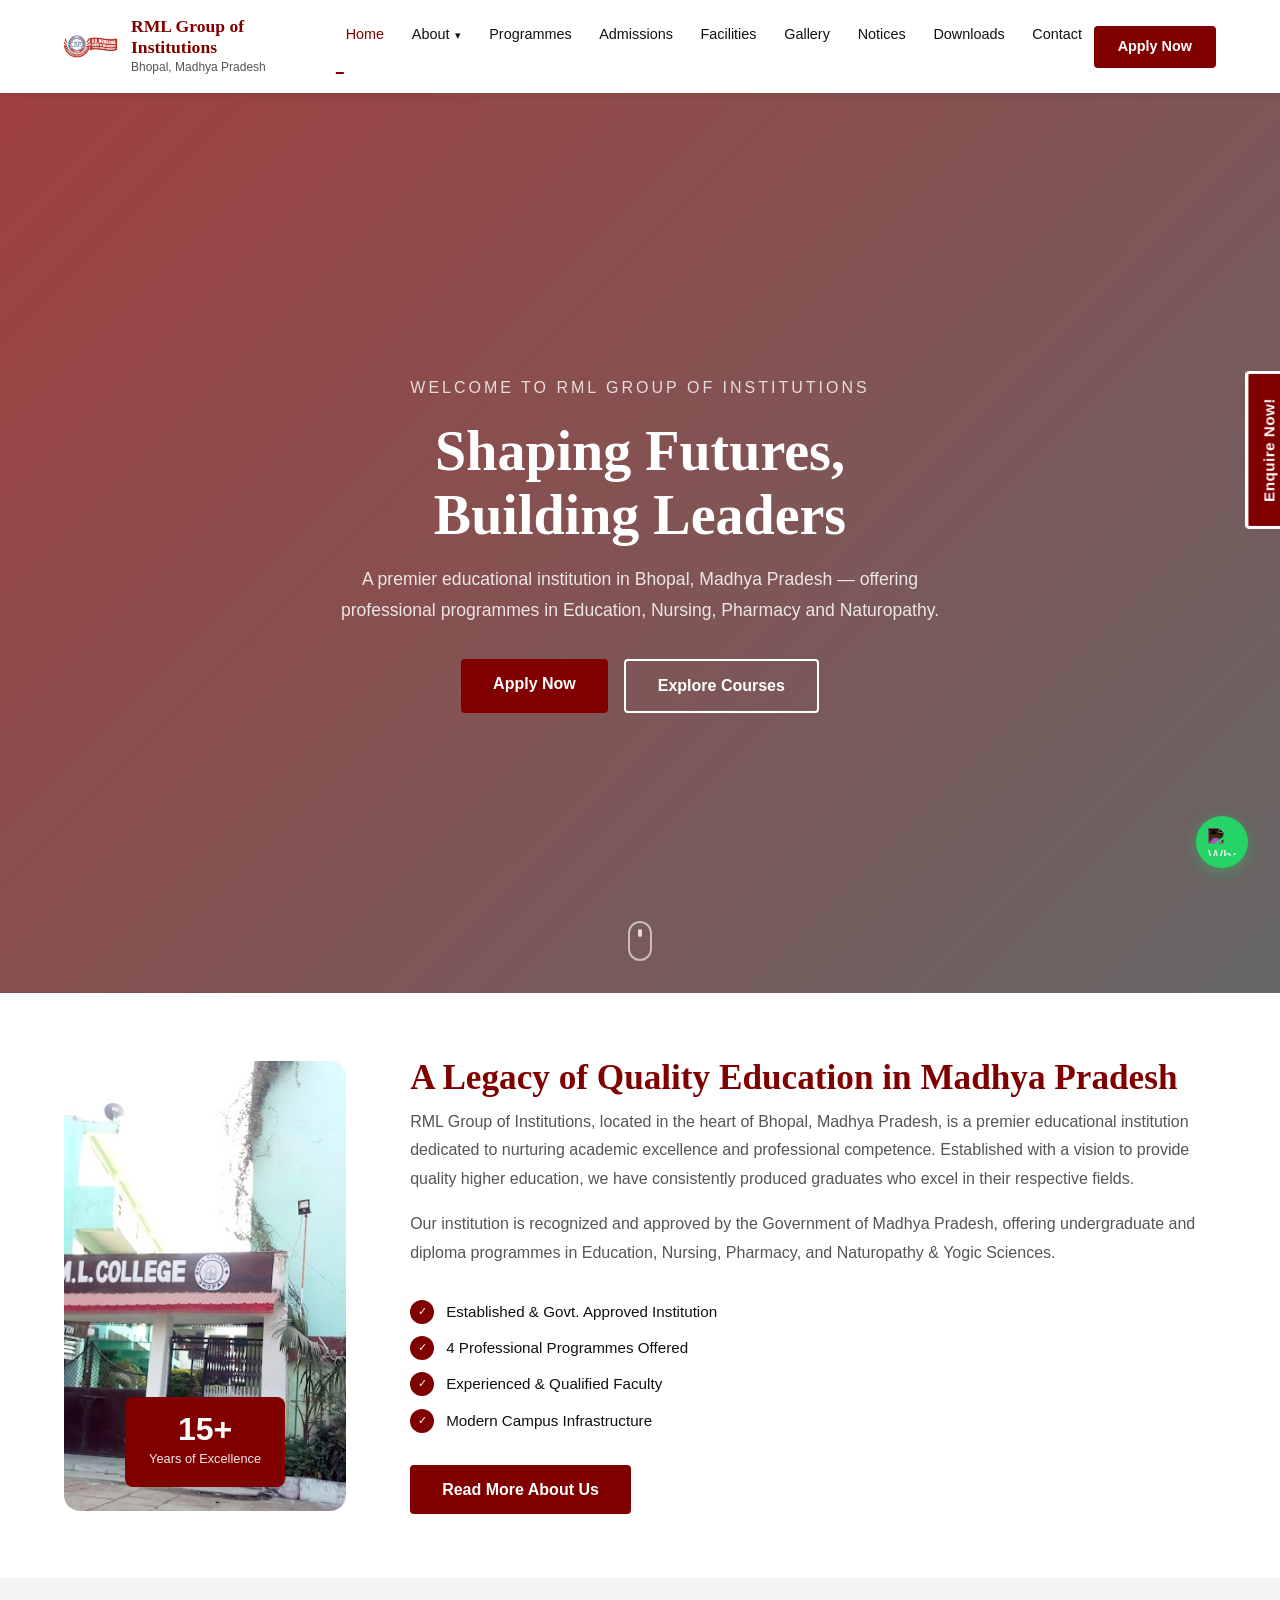
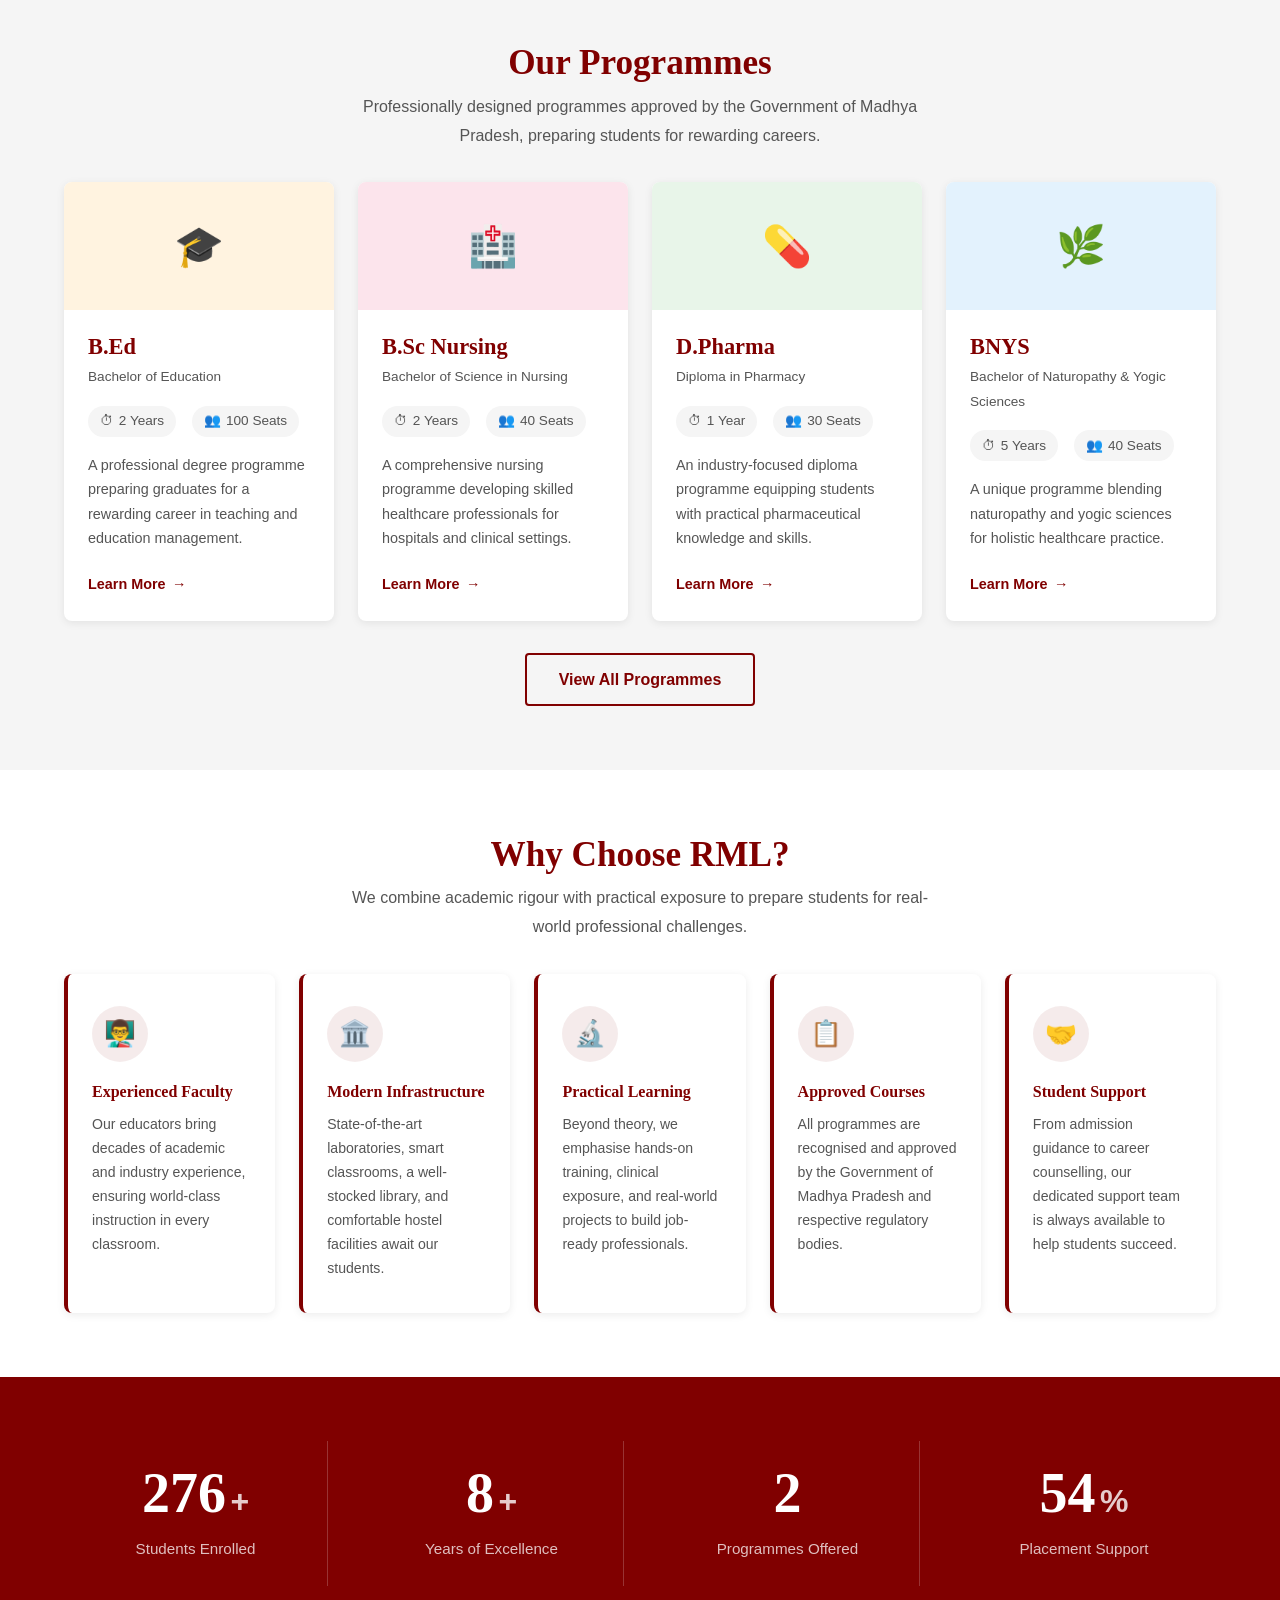
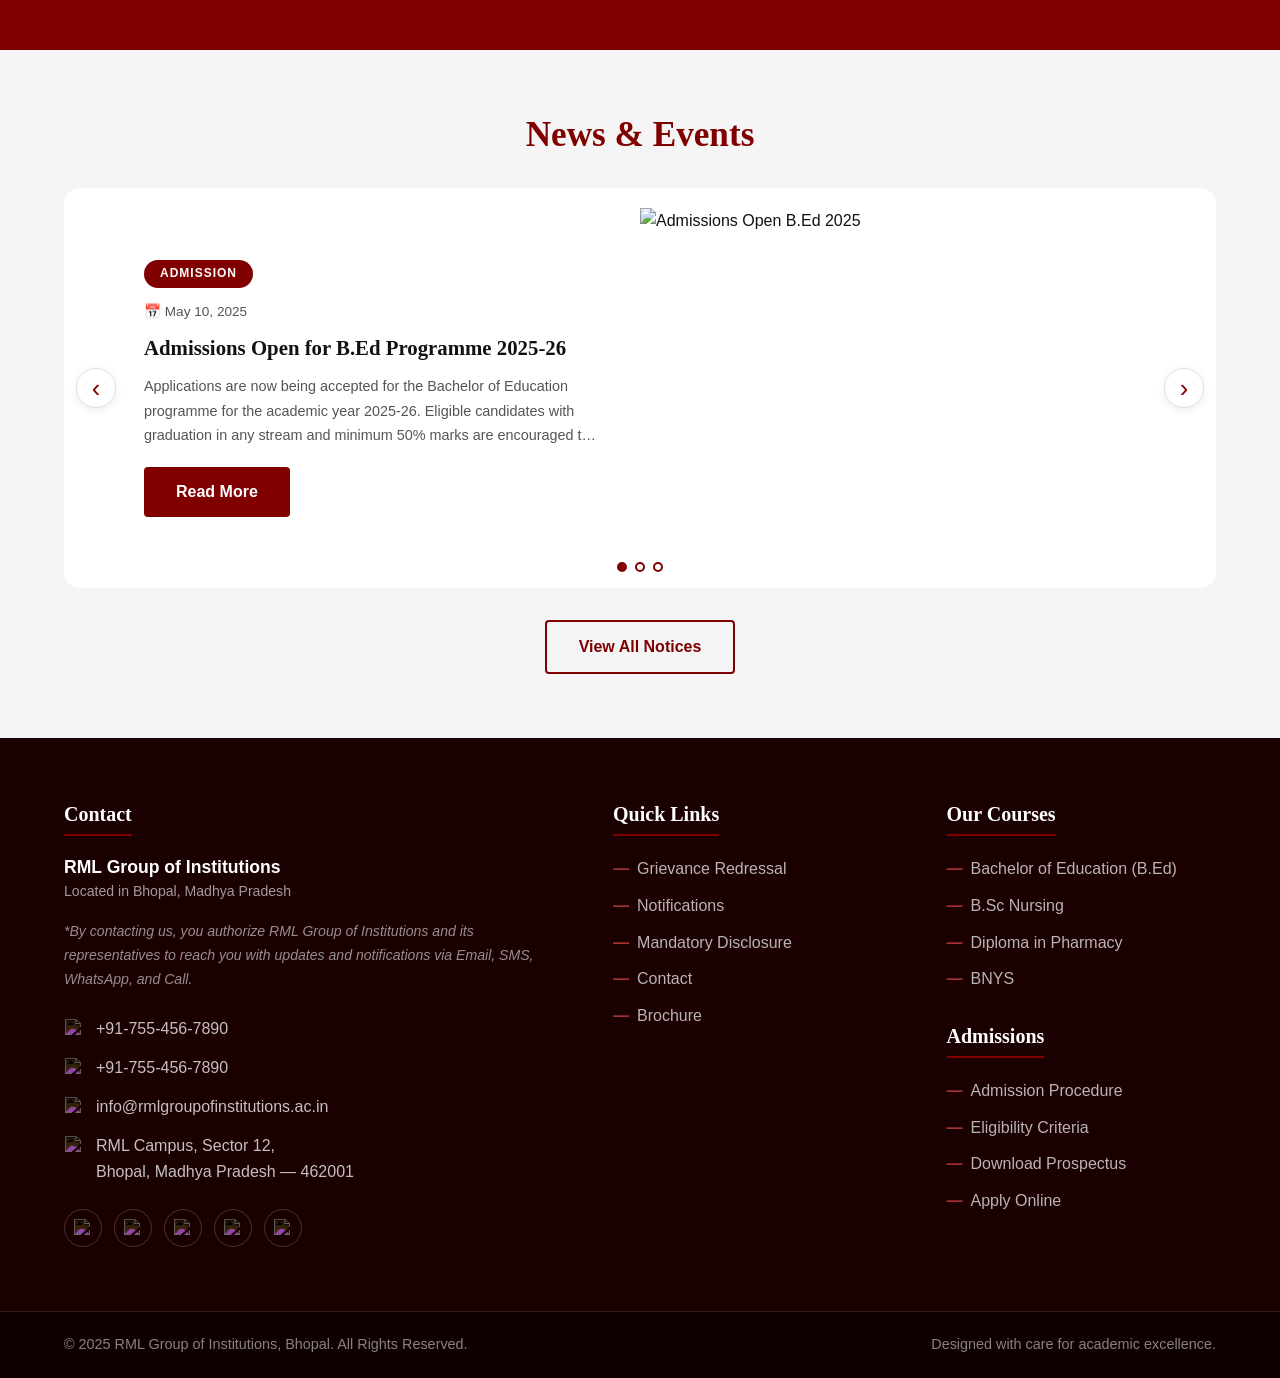
==== index.html @ eab5b56c "feat: Add Programmes page with detailed course information and responsive design - Implemented a new" ====
<!DOCTYPE html>
<html lang="en">
<head>
  <meta charset="UTF-8" />
  <meta name="viewport" content="width=device-width, initial-scale=1.0" />

  <!-- SEO Meta Tags -->
  <meta name="description" content="RML Group of Institutions – Premier college in Bhopal offering B.Ed, B.Sc Nursing, Diploma in Pharmacy and BNYS programmes." />
  <meta name="keywords" content="best college in Bhopal, B.Ed college Bhopal, Nursing college Madhya Pradesh, BNYS college admission, D Pharma college MP" />

  <!-- Open Graph (for social sharing) -->
  <meta property="og:title" content="RML Group of Institutions | Bhopal" />
  <meta property="og:description" content="Premier educational institution in Bhopal, MP." />
  <meta property="og:type" content="website" />

  <title>RML Group of Institutions | Best College in Bhopal</title>

  <!-- CSS -->
  <link rel="stylesheet" href="css/style.css" />
  <link rel="stylesheet" href="css/responsive.css" />
</head>
<body>

  <!-- HEADER / NAVBAR -->
  <header class="header" id="header">
    <nav class="navbar container">

      <!-- Logo + Name -->
      <div class="nav-brand">
        <img src="images/logo.png" alt="RML Group of Institutions Logo" class="nav-logo" />
        <div class="nav-brand-text">
          <span class="brand-name">RML Group of Institutions</span>
          <span class="brand-location">Bhopal, Madhya Pradesh</span>
        </div>
      </div>

      <!-- Navigation Links -->
      <ul class="nav-links" id="navLinks">
        <li><a href="index.html" class="nav-link active">Home</a></li>
        <li class="nav-item-dropdown">
            <a href="about.html" class="nav-link dropdown-toggle">
                About <span class="dropdown-arrow">▾</span>
            </a>
            <ul class="dropdown-menu">
                <li><a href="about.html#about-rml">About RML Group</a></li>
                <li><a href="about.html#vision-mission">Vision & Mission</a></li>
                <li><a href="about.html#mandatory-disclosure">Mandatory Disclosure</a></li>
                <li><a href="about.html#public-disclosure">Public Self Disclosure</a></li>
            </ul>
        </li>
        <li><a href="programmes.html" class="nav-link">Programmes</a></li>
        <li><a href="admissions.html" class="nav-link">Admissions</a></li>
        <li><a href="facilities.html" class="nav-link">Facilities</a></li>
        <li><a href="gallery.html" class="nav-link">Gallery</a></li>
        <li><a href="notices.html" class="nav-link">Notices</a></li>
        <li><a href="downloads.html" class="nav-link">Downloads</a></li>
        <li><a href="contact.html" class="nav-link">Contact</a></li>
      </ul>

      <!-- CTA + Hamburger -->
      <div class="nav-actions">
        <a href="application.html" class="btn btn-primary nav-cta">Apply Now</a>
        <button class="hamburger" id="hamburger" aria-label="Toggle Menu">
          <span></span>
          <span></span>
          <span></span>
        </button>
      </div>

    </nav>
  </header>

  <main id="main-content">
    <!-- ============================================
        HERO SECTION
        ============================================ -->
    <section class="hero" id="home">
    <div class="hero-overlay"></div>
    <div class="hero-content container">
        <p class="hero-tagline reveal">Welcome to RML Group of Institutions</p>
        <h1 class="hero-title reveal reveal-delay-1">
            Shaping Futures,<br />Building Leaders
        </h1>
        <p class="hero-subtitle reveal reveal-delay-2">
            A premier educational institution in Bhopal, Madhya Pradesh — 
            offering professional programmes in Education, Nursing, 
            Pharmacy and Naturopathy.
        </p>

        <div class="hero-actions reveal reveal-delay-3">
            <a href="application.html" class="btn btn-primary">Apply Now</a>
            <a href="programmes.html" class="btn btn-outline-white">Explore Courses</a>
        </div>
    </div>

    <!-- Scroll down indicator -->
    <div class="hero-scroll-indicator">
        <span></span>
    </div>
    </section>

    <!-- ============================================
     ABOUT PREVIEW SECTION
     ============================================ -->
    <section class="section about-preview" id="about">
    <div class="container">
        <div class="about-grid">

        <!-- Left: Image -->
        <div class="about-image reveal">
            <div class="about-img-wrapper">
            <img 
                src="images/about-college.png" 
                alt="RML Group of Institutions Campus" 
            />
            <!-- Floating badge -->
            <div class="about-badge">
                <span class="badge-number">15+</span>
                <span class="badge-text">Years of Excellence</span>
            </div>
            </div>
        </div>

        <!-- Right: Text -->
        <div class="about-text reveal reveal-delay-2">
            <h2 class="section-title">
            A Legacy of Quality Education in Madhya Pradesh
            </h2>
            <p>
            RML Group of Institutions, located in the heart of Bhopal, 
            Madhya Pradesh, is a premier educational institution dedicated 
            to nurturing academic excellence and professional competence. 
            Established with a vision to provide quality higher education, 
            we have consistently produced graduates who excel in their 
            respective fields.
            </p>
            <p style="margin-top: 1rem;">
            Our institution is recognized and approved by the Government 
            of Madhya Pradesh, offering undergraduate and diploma programmes 
            in Education, Nursing, Pharmacy, and Naturopathy & Yogic Sciences.
            </p>

            <!-- Key highlights -->
            <ul class="about-highlights">
            <li>
                <span class="highlight-icon">✓</span>
                <span>Established & Govt. Approved Institution</span>
            </li>
            <li>
                <span class="highlight-icon">✓</span>
                <span>4 Professional Programmes Offered</span>
            </li>
            <li>
                <span class="highlight-icon">✓</span>
                <span>Experienced & Qualified Faculty</span>
            </li>
            <li>
                <span class="highlight-icon">✓</span>
                <span>Modern Campus Infrastructure</span>
            </li>
            </ul>

            <a href="about.html" class="btn btn-primary" style="margin-top: 2rem;">
            Read More About Us
            </a>
        </div>

        </div>
    </div>
    </section>

    <!-- ============================================
     COURSES SECTION
     ============================================ -->
    <section class="section courses-section" id="courses">
    <div class="container">

        <!-- Section Header -->
        <div class="section-header text-center reveal">
        <h2 class="section-title">Our Programmes</h2>
        <p class="section-desc">
            Professionally designed programmes approved by the Government 
            of Madhya Pradesh, preparing students for rewarding careers.
        </p>
        </div>

        <!-- Cards Grid -->
        <div class="courses-grid">

        <!-- Card 1: B.Ed -->
        <div class="course-card reveal reveal-delay-1">
            <div class="course-card-top bed">
            <span class="course-icon">🎓</span>
            </div>
            <div class="course-card-body">
            <h3 class="course-name">B.Ed</h3>
            <p class="course-fullname">Bachelor of Education</p>
            <div class="course-meta">
                <span class="meta-item">
                <span class="meta-icon">⏱</span> 2 Years
                </span>
                <span class="meta-item">
                <span class="meta-icon">👥</span> 100 Seats
                </span>
            </div>
            <p class="course-desc">
                A professional degree programme preparing graduates 
                for a rewarding career in teaching and education management.
            </p>
            <a href="courses/bed.html" class="course-link">
                Learn More <span>→</span>
            </a>
            </div>
        </div>

        <!-- Card 2: B.Sc Nursing -->
        <div class="course-card reveal reveal-delay-2">
            <div class="course-card-top nursing">
            <span class="course-icon">🏥</span>
            </div>
            <div class="course-card-body">
            <h3 class="course-name">B.Sc Nursing</h3>
            <p class="course-fullname">Bachelor of Science in Nursing</p>
            <div class="course-meta">
                <span class="meta-item">
                <span class="meta-icon">⏱</span> 2 Years
                </span>
                <span class="meta-item">
                <span class="meta-icon">👥</span> 40 Seats
                </span>
            </div>
            <p class="course-desc">
                A comprehensive nursing programme developing skilled 
                healthcare professionals for hospitals and clinical settings.
            </p>
            <a href="courses/bsc-nursing.html" class="course-link">
                Learn More <span>→</span>
            </a>
            </div>
        </div>

        <!-- Card 3: D.Pharma -->
        <div class="course-card reveal reveal-delay-3">
            <div class="course-card-top pharma">
            <span class="course-icon">💊</span>
            </div>
            <div class="course-card-body">
            <h3 class="course-name">D.Pharma</h3>
            <p class="course-fullname">Diploma in Pharmacy</p>
            <div class="course-meta">
                <span class="meta-item">
                <span class="meta-icon">⏱</span> 1 Year
                </span>
                <span class="meta-item">
                <span class="meta-icon">👥</span> 30 Seats
                </span>
            </div>
            <p class="course-desc">
                An industry-focused diploma programme equipping students 
                with practical pharmaceutical knowledge and skills.
            </p>
            <a href="courses/dpharma.html" class="course-link">
                Learn More <span>→</span>
            </a>
            </div>
        </div>

        <!-- Card 4: BNYS -->
        <div class="course-card reveal reveal-delay-4">
            <div class="course-card-top bnys">
            <span class="course-icon">🌿</span>
            </div>
            <div class="course-card-body">
            <h3 class="course-name">BNYS</h3>
            <p class="course-fullname">Bachelor of Naturopathy & Yogic Sciences</p>
            <div class="course-meta">
                <span class="meta-item">
                <span class="meta-icon">⏱</span> 5 Years
                </span>
                <span class="meta-item">
                <span class="meta-icon">👥</span> 40 Seats
                </span>
            </div>
            <p class="course-desc">
                A unique programme blending naturopathy and yogic sciences 
                for holistic healthcare practice.
            </p>
            <a href="courses/bnys.html" class="course-link">
                Learn More <span>→</span>
            </a>
            </div>
        </div>

        </div>

        <!-- Bottom CTA -->
        <div class="text-center reveal" style="margin-top: var(--space-md);">
        <a href="programmes.html" class="btn btn-outline">
            View All Programmes
        </a>
        </div>

    </div>
    </section>

    <!-- ============================================
     WHY CHOOSE US SECTION
     ============================================ -->
    <section class="section why-section" id="why">
    <div class="container">

        <div class="section-header text-center reveal">
        <h2 class="section-title">Why Choose RML?</h2>
        <p class="section-desc">
            We combine academic rigour with practical exposure to prepare 
            students for real-world professional challenges.
        </p>
        </div>

        <div class="why-grid">

        <div class="why-card reveal reveal-delay-1">
            <div class="why-icon-wrap">
            <span class="why-icon">👨‍🏫</span>
            </div>
            <h4 class="why-title">Experienced Faculty</h4>
            <p class="why-desc">
            Our educators bring decades of academic and industry experience, 
            ensuring world-class instruction in every classroom.
            </p>
        </div>

        <div class="why-card reveal reveal-delay-2">
            <div class="why-icon-wrap">
            <span class="why-icon">🏛️</span>
            </div>
            <h4 class="why-title">Modern Infrastructure</h4>
            <p class="why-desc">
            State-of-the-art laboratories, smart classrooms, a well-stocked 
            library, and comfortable hostel facilities await our students.
            </p>
        </div>

        <div class="why-card reveal reveal-delay-3">
            <div class="why-icon-wrap">
            <span class="why-icon">🔬</span>
            </div>
            <h4 class="why-title">Practical Learning</h4>
            <p class="why-desc">
            Beyond theory, we emphasise hands-on training, clinical exposure, 
            and real-world projects to build job-ready professionals.
            </p>
        </div>

        <div class="why-card reveal reveal-delay-4">
            <div class="why-icon-wrap">
            <span class="why-icon">📋</span>
            </div>
            <h4 class="why-title">Approved Courses</h4>
            <p class="why-desc">
            All programmes are recognised and approved by the Government 
            of Madhya Pradesh and respective regulatory bodies.
            </p>
        </div>

        <div class="why-card reveal reveal-delay-4">
            <div class="why-icon-wrap">
            <span class="why-icon">🤝</span>
            </div>
            <h4 class="why-title">Student Support</h4>
            <p class="why-desc">
            From admission guidance to career counselling, our dedicated 
            support team is always available to help students succeed.
            </p>
        </div>

        </div>
    </div>
    </section>

    <!-- ============================================
     STATS SECTION
     ============================================ -->
    <section class="stats-section" id="stats">
    <div class="container">
        <div class="stats-grid">

        <div class="stat-item reveal reveal-delay-1">
            <span class="stat-number" data-target="500">0</span>
            <span class="stat-suffix">+</span>
            <p class="stat-label">Students Enrolled</p>
        </div>

        <div class="stat-item reveal reveal-delay-2">
            <span class="stat-number" data-target="15">0</span>
            <span class="stat-suffix">+</span>
            <p class="stat-label">Years of Excellence</p>
        </div>

        <div class="stat-item reveal reveal-delay-3">
            <span class="stat-number" data-target="4">0</span>
            <span class="stat-suffix"></span>
            <p class="stat-label">Programmes Offered</p>
        </div>

        <div class="stat-item reveal reveal-delay-4">
            <span class="stat-number" data-target="100">0</span>
            <span class="stat-suffix">%</span>
            <p class="stat-label">Placement Support</p>
        </div>

        </div>
    </div>
    </section>

    <!-- ============================================
     NEWS & NOTICES SECTION
     ============================================ -->
    <section class="section news-section" id="news">
    <div class="container">

        <div class="section-header text-center reveal">
        <h2 class="section-title">News & Events</h2>
        </div>

        <!-- Carousel Wrapper -->
        <div class="news-carousel reveal">

        <!-- Slides -->
        <div class="news-slides">

            <!-- Slide 1 -->
            <div class="news-slide active">
            <div class="news-slide-text">
                <span class="news-tag admission">Admission</span>
                <p class="news-date">📅 May 10, 2025</p>
                <h3 class="news-slide-title">
                Admissions Open for B.Ed Programme 2025-26
                </h3>
                <p class="news-slide-excerpt">
                Applications are now being accepted for the Bachelor of 
                Education programme for the academic year 2025-26. 
                Eligible candidates with graduation in any stream and 
                minimum 50% marks are encouraged to apply at the earliest 
                as seats are limited.
                </p>
                <a href="notices.html" class="btn btn-primary">Read More</a>
            </div>
            <div class="news-slide-image">
                <img src="images/news-1.jpg" alt="Admissions Open B.Ed 2025" />
            </div>
            </div>

            <!-- Slide 2 -->
            <div class="news-slide">
            <div class="news-slide-text">
                <span class="news-tag event">Event</span>
                <p class="news-date">📅 April 28, 2025</p>
                <h3 class="news-slide-title">
                Annual Cultural Fest Concludes with Unparalleled Enthusiasm
                </h3>
                <p class="news-slide-excerpt">
                RML Group of Institutions proudly concluded its Annual 
                Cultural Fest with unparalleled grandeur and enthusiasm. 
                Students from all programmes participated and showcased 
                their exceptional talents in music, dance, and drama.
                </p>
                <a href="notices.html" class="btn btn-primary">Read More</a>
            </div>
            <div class="news-slide-image">
                <img src="images/news-2.jpg" alt="Annual Cultural Fest 2025" />
            </div>
            </div>

            <!-- Slide 3 -->
            <div class="news-slide">
            <div class="news-slide-text">
                <span class="news-tag notice">Notice</span>
                <p class="news-date">📅 April 15, 2025</p>
                <h3 class="news-slide-title">
                Examination Schedule Released for All Programmes
                </h3>
                <p class="news-slide-excerpt">
                The academic examination timetable for the current semester 
                has been officially published by the examination committee. 
                Students are advised to check the downloads section for the 
                complete schedule and prepare accordingly.
                </p>
                <a href="notices.html" class="btn btn-primary">Read More</a>
            </div>
            <div class="news-slide-image">
                <img src="images/news-3.jpg" alt="Examination Schedule 2025" />
            </div>
            </div>

        </div><!-- end .news-slides -->

        <!-- Prev / Next Arrows -->
        <button class="carousel-btn carousel-prev" id="newsPrev" 
            aria-label="Previous slide">&#8249;</button>
        <button class="carousel-btn carousel-next" id="newsNext" 
            aria-label="Next slide">&#8250;</button>

        <!-- Dot Indicators -->
        <div class="carousel-dots" id="newsDots">
            <span class="dot active" data-index="0"></span>
            <span class="dot" data-index="1"></span>
            <span class="dot" data-index="2"></span>
        </div>

        </div><!-- end .news-carousel -->

        <div class="text-center reveal" style="margin-top: var(--space-md);">
        <a href="notices.html" class="btn btn-outline">View All Notices</a>
        </div>

    </div>
    </section>
    
  </main>

  <!-- ============================================
     FOOTER
     ============================================ -->
    <footer class="footer">
    <div class="footer-main">
        <div class="container">
        <div class="footer-grid">

            <!-- Column 1: Contact -->
            <div class="footer-col">
            <h4 class="footer-heading">Contact</h4>

            <p class="footer-college-name">RML Group of Institutions</p>
            <p class="footer-college-sub" style="margin-bottom: 1rem;">
                Located in Bhopal, Madhya Pradesh
            </p>

            <p class="footer-disclaimer">
                *By contacting us, you authorize RML Group of Institutions 
                and its representatives to reach you with updates and 
                notifications via Email, SMS, WhatsApp, and Call.
            </p>

            <!-- Contact Items -->
            <ul class="footer-contact-list">
                <li>
                <span class="footer-contact-icon">
                    <img src="images/icons/phone.svg" alt="Phone" />
                </span>
                <a href="tel:+917554567890">+91-755-456-7890</a>
                </li>
                <li>
                <span class="footer-contact-icon">
                    <img src="images/icons/whatsapp.svg" alt="WhatsApp" />
                </span>
                <a href="https://wa.me/917554567890" target="_blank">
                    +91-755-456-7890
                </a>
                </li>
                <li>
                <span class="footer-contact-icon">
                    <img src="images/icons/email.svg" alt="Email" />
                </span>
                <a href="mailto:info@rmlgroupofinstitutions.ac.in">
                    info@rmlgroupofinstitutions.ac.in
                </a>
                </li>
                <li>
                <span class="footer-contact-icon">
                    <img src="images/icons/location.svg" alt="Location" />
                </span>
                <a href="https://maps.app.goo.gl/ykcibPPCeB3vDHMS7">
                    RML Campus, Sector 12,<br />
                    Bhopal, Madhya Pradesh — 462001
                </a>
                </li>
            </ul>

            <!-- Social Icons -->
            <div class="footer-social">
                <a href="#" class="social-icon" aria-label="Facebook">
                <img src="images/icons/facebook.svg" alt="Facebook" />
                </a>
                <a href="#" class="social-icon" aria-label="Instagram">
                <img src="images/icons/instagram.svg" alt="Instagram" />
                </a>
                <a href="#" class="social-icon" aria-label="LinkedIn">
                <img src="images/icons/linkedin.svg" alt="LinkedIn" />
                </a>
                <a href="#" class="social-icon" aria-label="Twitter">
                <img src="images/icons/twitter.svg" alt="Twitter" />
                </a>
                <a href="#" class="social-icon" aria-label="YouTube">
                <img src="images/icons/youtube.svg" alt="YouTube" />
                </a>
            </div>
            </div>

            <!-- Column 2: Quick Links -->
            <div class="footer-col">
            <h4 class="footer-heading">Quick Links</h4>
            <ul class="footer-links">
                <li>
                <a href="#">
                    <span class="footer-link-dash">—</span>
                    Grievance Redressal
                </a>
                </li>
                <li>
                <a href="notices.html">
                    <span class="footer-link-dash">—</span>
                    Notifications
                </a>
                </li>
                <li>
                <a href="about.html#mandatory-disclosure">
                    <span class="footer-link-dash">—</span>
                    Mandatory Disclosure
                </a>
                </li>
                <li>
                <a href="contact.html">
                    <span class="footer-link-dash">—</span>
                    Contact
                </a>
                </li>
                <li>
                <a href="downloads.html">
                    <span class="footer-link-dash">—</span>
                    Brochure
                </a>
                </li>
            </ul>
            </div>

            <!-- Column 3: Our Courses + Admissions -->
            <div class="footer-col">

            <!-- Sub-section: Our Courses -->
            <h4 class="footer-heading">Our Courses</h4>
            <ul class="footer-links">
                <li>
                <a href="courses/bed.html">
                    <span class="footer-link-dash">—</span>
                    Bachelor of Education (B.Ed)
                </a>
                </li>
                <li>
                <a href="courses/bsc-nursing.html">
                    <span class="footer-link-dash">—</span>
                    B.Sc Nursing
                </a>
                </li>
                <li>
                <a href="courses/dpharma.html">
                    <span class="footer-link-dash">—</span>
                    Diploma in Pharmacy
                </a>
                </li>
                <li>
                <a href="courses/bnys.html">
                    <span class="footer-link-dash">—</span>
                    BNYS
                </a>
                </li>
            </ul>

            <!-- Sub-section: Admissions -->
            <h4 class="footer-heading" style="margin-top: 2rem;">
                Admissions
            </h4>
            <ul class="footer-links">
                <li>
                <a href="admissions.html">
                    <span class="footer-link-dash">—</span>
                    Admission Procedure
                </a>
                </li>
                <li>
                <a href="admissions.html#eligibility">
                    <span class="footer-link-dash">—</span>
                    Eligibility Criteria
                </a>
                </li>
                <li>
                <a href="downloads.html">
                    <span class="footer-link-dash">—</span>
                    Download Prospectus
                </a>
                </li>
                <li>
                <a href="application.html">
                    <span class="footer-link-dash">—</span>
                    Apply Online
                </a>
                </li>
            </ul>

            </div>
        </div>
        </div>
    </div>

    <!-- Footer Bottom Bar -->
    <div class="footer-bottom">
        <div class="container">
        <p class="footer-copyright">
            © 2025 RML Group of Institutions, Bhopal. All Rights Reserved.
        </p>
        <p class="footer-credit">
            Designed with care for academic excellence.
        </p>
        </div>
    </div>

    </footer>

    <!-- WhatsApp Floating Button -->
    <a 
    href="https://wa.me/917554567890" 
    class="whatsapp-float" 
    target="_blank"
    aria-label="Chat on WhatsApp"
    >
    <img src="images/icons/whatsapp.svg" alt="WhatsApp" />
    </a>

    <!-- ============================================
     ENQUIRE NOW - Fixed Side Button
     ============================================ -->
    <button class="enquire-btn" id="enquireBtn" aria-label="Enquire Now">
    Enquire Now!
    </button>

    <!-- ============================================
        ENQUIRY MODAL
        ============================================ -->
    <div class="modal-overlay" id="enquiryModal">
    <div class="modal-box">

        <!-- Modal Header -->
        <div class="modal-header">
        <h3 class="modal-title">Enquiry Form</h3>
        <button class="modal-close" id="modalClose" aria-label="Close">✕</button>
        </div>

        <!-- Modal Body -->
        <div class="modal-body">
        <form class="enquiry-form" id="enquiryForm" novalidate>

            <!-- Name -->
            <div class="form-group">
            <input 
                type="text" 
                id="enqName" 
                placeholder="Enter Name *" 
                class="form-input"
            />
            <span class="form-error" id="enqNameError"></span>
            </div>

            <!-- Email -->
            <div class="form-group">
            <input 
                type="email" 
                id="enqEmail" 
                placeholder="Enter Email Address *" 
                class="form-input"
            />
            <span class="form-error" id="enqEmailError"></span>
            </div>

            <!-- Mobile -->
            <div class="form-group form-phone">
            <span class="phone-prefix">+91</span>
            <input 
                type="tel" 
                id="enqPhone" 
                placeholder="Enter Mobile Number *" 
                class="form-input"
                maxlength="10"
            />
            </div>
            <span class="form-error" id="enqPhoneError"></span>

            <!-- Course -->
            <div class="form-group">
            <select id="enqCourse" class="form-input form-select">
                <option value="">Select Course *</option>
                <option value="bed">Bachelor of Education (B.Ed)</option>
                <option value="bsc-nursing">B.Sc Nursing</option>
                <option value="dpharma">Diploma in Pharmacy (D.Pharma)</option>
                <option value="bnys">BNYS</option>
            </select>
            <span class="form-error" id="enqCourseError"></span>
            </div>

            <!-- Message -->
            <div class="form-group">
            <textarea 
                id="enqMessage" 
                placeholder="Your Message (optional)" 
                class="form-input form-textarea"
                rows="3"
            ></textarea>
            </div>

            <!-- Math Captcha -->
            <div class="form-group captcha-group">
            <div class="captcha-question">
                <span id="captchaQuestion" class="captcha-text"></span>
                <button 
                type="button" 
                class="captcha-refresh" 
                id="captchaRefresh"
                aria-label="Refresh captcha"
                >↻</button>
            </div>
            <input 
                type="number" 
                id="captchaAnswer" 
                placeholder="Enter Answer *" 
                class="form-input captcha-input"
            />
            <span class="form-error" id="captchaError"></span>
            </div>

            <!-- Disclaimer -->
            <label class="form-checkbox">
            <input type="checkbox" id="enqConsent" />
            <span>
                I authorize RML Group of Institutions to contact me 
                with updates via Email, SMS, WhatsApp, and Call.
            </span>
            </label>
            <span class="form-error" id="enqConsentError"></span>

            <!-- Submit -->
            <button type="submit" class="btn btn-primary form-submit">
            Submit Enquiry
            </button>

            <!-- Success Message -->
            <div class="form-success" id="formSuccess">
            ✅ Thank you! We will contact you shortly.
            </div>

        </form>
        </div>

    </div>
    </div>

  <!-- JS -->
  <script src="js/main.js"></script>
</body>
</html>
---- css/style.css ----
/* ============================================
   CSS CUSTOM PROPERTIES (Design Tokens)
   ============================================ */

:root {
  /* Colors */
  --clr-primary: #800000;
  --clr-primary-dark: #5c0000;
  --clr-primary-light: #a33333;
  --clr-white: #ffffff;
  --clr-black: #111111;
  --clr-gray-light: #f5f5f5;
  --clr-gray-mid: #e0e0e0;
  --clr-gray-text: #555555;

  /* Typography */
  --font-heading: 'Georgia', serif;
  --font-body: 'Seoge UI', sans-serif;

  /* Spacing Scale */
  --space-xs: 0.5rem;
  --space-sm: 1rem;
  --space-md: 2rem;
  --space-lg: 4rem;
  --space-xl: 6rem;

  /* Shadows */
  --shadow-sm: 0 2px 8px rgba(0, 0, 0, 0.08);
  --shadow-md: 0 4px 20px rgba(0, 0, 0, 0,12);

  /* Border Radius */
  --radius-sm: 4px;
  --radius-md: 8px;
  --radius-lg: 16px;

  /* Transitions */
  --transition: all 0.3s ease;
}

/* ============================================
   RESET & BASE STYLES
   ============================================ */

*,
*::before,
*::after {
  margin: 0;
  padding: 0;
  box-sizing: border-box;
}

html {
  font-size: 16px;
  scroll-behavior: smooth;
}

body {
  font-family: var(--font-body);
  color: var(--clr-black);
  background-color: var(--clr-white);
  line-height: 1.6;
  overflow-x: hidden;
}

img {
  max-width: 100%;
  display: block;
}

a {
  text-decoration: none;
  color: inherit;
}

ul {
  list-style: none;
}

/* ============================================
   TYPOGRAPHY
   ============================================ */

h1, h2, h3, h4, h5, h6 {
  font-family: var(--font-heading);
  line-height: 1.2;
  color: var(--clr-black);
}

h1 { font-size: 3rem; }
h2 { font-size: 2.2rem; }
h3 { font-size: 1.6rem; }
h4 { font-size: 1.2rem; }

p {
  font-size: 1rem;
  color: var(--clr-gray-text);
  line-height: 1.8;
}

.section-title {
  font-size: 2.2rem;
  color: var(--clr-primary);
  margin-bottom: var(--space-xs);
}

.section-subtitle {
  font-size: 1rem;
  color: var(--clr-gray-text);
  margin-bottom: var(--space-md);
}

/* ============================================
   UTILITY CLASSES
   ============================================ */

/* Container - centers content with max width */
.container {
  width: 90%;
  max-width: 1200px;
  margin: 0 auto;
}

/* Section spacing */
.section {
  padding: var(--space-lg) 0;
}

/* Buttons */
.btn {
  display: inline-block;
  padding: 0.75rem 2rem;
  border-radius: var(--radius-sm);
  font-size: 1rem;
  font-weight: 600;
  cursor: pointer;
  transition: var(--transition);
  border: none;
}

.btn-primary {
  background-color: var(--clr-primary);
  color: var(--clr-white);
}

.btn-primary:hover {
  background-color: var(--clr-primary-dark);
  transform: translateY(-2px);
  box-shadow: var(--shadow-md);
}

.btn-outline {
  background-color: transparent;
  color: var(--clr-primary);
  border: 2px solid var(--clr-primary);
}

.btn-outline:hover {
  background-color: var(--clr-primary);
  color: var(--clr-white);
}

/* Text alignment helpers */
.text-center { text-align: center; }

/* Flex helpers */
.flex { display: flex; }
.flex-center {
  display: flex;
  align-items: center;
  justify-content: center;
}

/* ============================================
   HEADER & NAVBAR
   ============================================ */
.header {
  position: sticky;
  top: 0;
  left: 0;
  width: 100%;
  z-index: 1000;
  background-color: var(--clr-white);
  box-shadow: var(--shadow-sm);
  transition: var(--transition);
}

/* Scrolled state - JS will add this class */
.header.scrolled {
  box-shadow: var(--shadow-md);
}

.navbar {
  display: flex;
  align-items: center;
  justify-content: space-between;
  padding: 1rem 0;
}

/* --- Brand / Logo area --- */
.nav-brand {
  display: flex;
  align-items: center;
  gap: 0.75rem;
  text-decoration: none;
}

.nav-logo {
  width: 55px;
  height: 55px;
  object-fit: contain;
}

.nav-brand-text {
  display: flex;
  flex-direction: column;
}

.brand-name {
  font-family: var(--font-heading);
  font-size: 1.1rem;
  font-weight: 700;
  color: var(--clr-primary);
  line-height: 1.2;
}

.brand-location {
  font-size: 0.75rem;
  color: var(--clr-gray-text);
}

/* --- Nav Links --- */
.nav-links {
  display: flex;
  align-items: center;
  gap: 0.25rem;
}

.nav-link {
  font-size: 0.9rem;
  font-weight: 500;
  color: var(--clr-black);
  padding: 0.4rem 0.75rem;
  border-radius: var(--radius-sm);
  transition: var(--transition);
  position: relative;
}

/* Underline effect on hover */
.nav-link::after {
  content: '';
  position: absolute;
  bottom: 0;
  left: 50%;
  transform: translateX(-50%);
  width: 0;
  height: 2px;
  background-color: var(--clr-primary);
  transition: var(--transition);
}

.nav-link:hover::after,
.nav-link.active::after {
  width: 70%;
}

.nav-link:hover,
.nav-link.active {
  color: var(--clr-primary);
}

/* --- Nav Actions --- */
.nav-actions {
  display: flex;
  align-items: center;
  gap: 1rem;
}

.nav-cta {
  font-size: 0.9rem;
  padding: 0.6rem 1.5rem;
  white-space: nowrap;
}

/* ============================================
   NAVBAR DROPDOWN
   ============================================ */
.nav-item-dropdown {
  position: relative;
}

.dropdown-arrow {
  font-size: 0.7rem;
  margin-left: 2px;
  transition: var(--transition);
  display: inline-block;
}

.nav-item-dropdown:hover .dropdown-arrow {
  transform: rotate(180deg);
}

.dropdown-menu {
  position: absolute;
  top: 100%;
  left: 0;
  background-color: var(--clr-white);
  border-radius: var(--radius-sm);
  box-shadow: var(--shadow-md);
  min-width: 220px;
  padding: 0.5rem 0;
  z-index: 100;

  /* Hidden by default */
  opacity: 0;
  visibility: hidden;
  transform: translateY(8px);
  transition: var(--transition);
}

.nav-item-dropdown:hover .dropdown-menu {
  opacity: 1;
  visibility: visible;
  transform: translateY(0);
}

.dropdown-menu li a {
  display: block;
  padding: 0.65rem 1.25rem;
  font-size: 0.88rem;
  color: var(--clr-black);
  transition: var(--transition);
  border-left: 3px solid transparent;
}

.dropdown-menu li a:hover {
  background-color: var(--clr-gray-light);
  color: var(--clr-primary);
  border-left-color: var(--clr-primary);
}

/* --- Hamburger Button --- */
.hamburger {
  display: none; /* hidden on desktop */
  flex-direction: column;
  gap: 5px;
  background: none;
  border: none;
  cursor: pointer;
  padding: 4px;
}

.hamburger span {
  display: block;
  width: 25px;
  height: 2px;
  background-color: var(--clr-primary);
  transition: var(--transition);
}

/* Hamburger → X animation when active */
.hamburger.active span:nth-child(1) {
  transform: translateY(7px) rotate(45deg);
}
.hamburger.active span:nth-child(2) {
  opacity: 0;
}
.hamburger.active span:nth-child(3) {
  transform: translateY(-7px) rotate(-45deg);
}

/* ============================================
   HERO SECTION
   ============================================ */
.hero {
  position: relative;
  min-height: 100vh;
  background-image: url('../images/hero-bg.jpg');
  background-size: cover;
  background-position: center;
  background-attachment: fixed;
  display: flex;
  align-items: center;
  justify-content: center;
}

/* Dark overlay for text readability */
.hero-overlay {
  position: absolute;
  inset: 0;
  background: linear-gradient(
    135deg,
    rgba(128, 0, 0, 0.75) 0%,
    rgba(0, 0, 0, 0.6) 100%
  );
}

/* Content sits above overlay */
.hero-content {
  position: relative;
  z-index: 1;
  text-align: center;
  color: var(--clr-white);
  padding: var(--space-lg) 0;
}

.hero-tagline {
  font-size: 1rem;
  letter-spacing: 3px;
  text-transform: uppercase;
  color: rgba(255, 255, 255, 0.8);
  margin-bottom: var(--space-sm);
}

.hero-title {
  font-size: 3.5rem;
  color: var(--clr-white);
  line-height: 1.15;
  margin-bottom: var(--space-sm);
}

.hero-subtitle {
  font-size: 1.1rem;
  color: rgba(255, 255, 255, 0.85);
  max-width: 600px;
  margin: 0 auto var(--space-md);
  line-height: 1.8;
}

.hero-actions {
  display: flex;
  gap: 1rem;
  justify-content: center;
  flex-wrap: wrap;
}

/* White outline button variant for hero */
.btn-outline-white {
  background-color: transparent;
  color: var(--clr-white);
  border: 2px solid var(--clr-white);
}

.btn-outline-white:hover {
  background-color: var(--clr-white);
  color: var(--clr-primary);
}

/* Scroll indicator */
.hero-scroll-indicator {
  position: absolute;
  bottom: 2rem;
  left: 50%;
  transform: translateX(-50%);
  z-index: 1;
}

.hero-scroll-indicator span {
  display: block;
  width: 24px;
  height: 40px;
  border: 2px solid rgba(255,255,255,0.6);
  border-radius: 20px;
  position: relative;
}

.hero-scroll-indicator span::after {
  content: '';
  position: absolute;
  top: 6px;
  left: 50%;
  transform: translateX(-50%);
  width: 4px;
  height: 8px;
  background: rgba(255,255,255,0.8);
  border-radius: 2px;
  animation: scrollBounce 1.5s infinite;
}

@keyframes scrollBounce {
  0%, 100% { top: 6px; opacity: 1; }
  50%       { top: 14px; opacity: 0.3; }
}

/* ============================================
   SCROLL REVEAL ANIMATIONS
   ============================================ */

/* Starting state - elements begin hidden */
.reveal {
  opacity: 0;
  transform: translateY(30px);
  transition: opacity 0.6s ease, transform 0.6s ease;
}

/* Visible state - JS adds this class */
.reveal.visible {
  opacity: 1;
  transform: translateY(0);
}

/* Staggered delays for cards/groups */
.reveal-delay-1 { transition-delay: 0.1s; }
.reveal-delay-2 { transition-delay: 0.2s; }
.reveal-delay-3 { transition-delay: 0.3s; }
.reveal-delay-4 { transition-delay: 0.4s; }

/* ============================================
   ABOUT PREVIEW SECTION
   ============================================ */
.about-grid {
  display: flex;
  align-items: center;
  gap: var(--space-lg);
}

/* --- Image Side --- */
.about-img-wrapper {
  position: relative;
  border-radius: var(--radius-lg);
  overflow: hidden;
  box-shadow: var(--shadow-md);
}

.about-img-wrapper img {
  width: 100%;
  height: 450px;
  object-fit: cover;
  display: block;
  transition: var(--transition);
}

.about-img-wrapper:hover img {
  transform: scale(1.03);
}

/* Floating badge */
.about-badge {
  position: absolute;
  bottom: 1.5rem;
  left: 50%;
  transform: translateX(-50%);
  background-color: var(--clr-primary);
  color: var(--clr-white);
  padding: 1rem 1.5rem;
  border-radius: var(--radius-md);
  text-align: center;
  box-shadow: var(--shadow-md);
  white-space: nowrap;
}

.badge-number {
  display: block;
  font-size: 2rem;
  font-weight: 700;
  line-height: 1;
}

.badge-text {
  font-size: 0.8rem;
  opacity: 0.9;
}

/* --- Text Side --- */
.about-text p {
  color: var(--clr-gray-text);
  line-height: 1.8;
}

.about-highlights {
  margin-top: var(--space-md);
  display: flex;
  flex-direction: column;
  gap: 0.75rem;
}

.about-highlights li {
  display: flex;
  align-items: center;
  gap: 0.75rem;
  font-size: 0.95rem;
  color: var(--clr-black);
}

.highlight-icon {
  width: 24px;
  height: 24px;
  background-color: var(--clr-primary);
  color: var(--clr-white);
  border-radius: 50%;
  display: flex;
  align-items: center;
  justify-content: center;
  font-size: 0.7rem;
  flex-shrink: 0;
}

/* ============================================
   COURSES SECTION
   ============================================ */
.courses-section {
  background-color: var(--clr-gray-light);
}

.section-header {
  margin-bottom: var(--space-md);
}

.section-desc {
  max-width: 600px;
  margin: 0 auto;
  color: var(--clr-gray-text);
}

/* Grid layout */
.courses-grid {
  display: grid;
  grid-template-columns: repeat(4, 1fr);
  gap: 1.5rem;
}

/* Card base */
.course-card {
  background-color: var(--clr-white);
  border-radius: var(--radius-md);
  box-shadow: var(--shadow-sm);
  overflow: hidden;
  transition: var(--transition);
}

.course-card:hover {
  transform: translateY(-6px);
  box-shadow: var(--shadow-md);
}

/* Colored top strip per course */
.course-card-top {
  padding: 2rem;
  display: flex;
  align-items: center;
  justify-content: center;
}

.course-card-top.bed     { background-color: #fff3e0; }
.course-card-top.nursing { background-color: #fce4ec; }
.course-card-top.pharma  { background-color: #e8f5e9; }
.course-card-top.bnys    { background-color: #e3f2fd; }

.course-icon {
  font-size: 2.5rem;
}

/* Card body */
.course-card-body {
  padding: 1.5rem;
}

.course-name {
  font-size: 1.4rem;
  color: var(--clr-primary);
  margin-bottom: 0.25rem;
}

.course-fullname {
  font-size: 0.85rem;
  color: var(--clr-gray-text);
  margin-bottom: 1rem;
}

.course-meta {
  display: flex;
  gap: 1rem;
  margin-bottom: 1rem;
}

.meta-item {
  display: flex;
  align-items: center;
  gap: 0.3rem;
  font-size: 0.85rem;
  color: var(--clr-gray-text);
  background-color: var(--clr-gray-light);
  padding: 0.3rem 0.75rem;
  border-radius: 20px;
}

.course-desc {
  font-size: 0.9rem;
  color: var(--clr-gray-text);
  line-height: 1.7;
  margin-bottom: 1.25rem;
}

/* Learn more link */
.course-link {
  display: inline-flex;
  align-items: center;
  gap: 0.4rem;
  color: var(--clr-primary);
  font-weight: 600;
  font-size: 0.9rem;
  transition: var(--transition);
}

.course-link span {
  transition: var(--transition);
}

.course-link:hover span {
  transform: translateX(4px);
}

/* ============================================
   WHY CHOOSE US SECTION
   ============================================ */
.why-section {
  background-color: var(--clr-white);
}

.why-grid {
  display: grid;
  grid-template-columns: repeat(5, 1fr);
  gap: 1.5rem;
  margin-top: var(--space-md);
}

.why-card {
  padding: 2rem 1.5rem;
  border-radius: var(--radius-md);
  background-color: var(--clr-white);
  box-shadow: var(--shadow-sm);
  border-left: 4px solid var(--clr-primary);
  transition: var(--transition);
}

.why-card:hover {
  transform: translateY(-4px);
  box-shadow: var(--shadow-md);
  border-left-color: var(--clr-primary-dark);
}

.why-icon-wrap {
  width: 56px;
  height: 56px;
  background-color: rgba(128, 0, 0, 0.08);
  border-radius: 50%;
  display: flex;
  align-items: center;
  justify-content: center;
  margin-bottom: 1.25rem;
}

.why-icon {
  font-size: 1.6rem;
}

.why-title {
  font-size: 1rem;
  color: var(--clr-primary);
  margin-bottom: 0.75rem;
}

.why-desc {
  font-size: 0.88rem;
  color: var(--clr-gray-text);
  line-height: 1.7;
}

/* ============================================
   STATS SECTION
   ============================================ */
.stats-section {
  background-color: var(--clr-primary);
  padding: var(--space-lg) 0;
}

.stats-grid {
  display: grid;
  grid-template-columns: repeat(4, 1fr);
  gap: 2rem;
  text-align: center;
}

.stat-item {
  padding: 1.5rem;
  border-right: 1px solid rgba(255, 255, 255, 0.2);
}

.stat-item:last-child {
  border-right: none;
}

.stat-number {
  font-size: 3.5rem;
  font-weight: 700;
  color: var(--clr-white);
  font-family: var(--font-heading);
  line-height: 1;
}

.stat-suffix {
  font-size: 2rem;
  font-weight: 700;
  color: rgba(255, 255, 255, 0.8);
}

.stat-label {
  font-size: 0.95rem;
  color: rgba(255, 255, 255, 0.75);
  margin-top: 0.5rem;
}

/* ============================================
   NEWS CAROUSEL
   ============================================ */
.news-section {
  background-color: var(--clr-gray-light);
}

.news-carousel {
  position: relative;
  margin-top: var(--space-md);
  background-color: var(--clr-white);
  border-radius: var(--radius-lg);
  box-shadow: var(--shadow-md);
  overflow: hidden;
}

/* Fixed height container — no more jumping */
.news-slides {
  position: relative;
  height: 400px;        /* fixed height */
}

/* All slides stacked on top of each other */
.news-slide {
  position: absolute;   /* stack all slides */
  top: 0;
  left: 0;
  width: 100%;
  height: 100%;
  display: grid;
  grid-template-columns: 1fr 1fr;
  align-items: center;

  /* Hidden state */
  opacity: 0;
  pointer-events: none;
  transition: opacity 0.5s ease;
}

/* Active slide */
.news-slide.active {
  opacity: 1;
  pointer-events: all;
}

/* Text side — add horizontal padding for arrows */
.news-slide-text {
  padding: 2.5rem 2.5rem 2.5rem 5rem;  /* left padding clears prev arrow */
  height: 100%;
  display: flex;
  flex-direction: column;
  justify-content: center;
  overflow: hidden;
}

.news-slide-text .btn {
  width: fit-content;
}

.news-tag {
  display: inline-block;
  padding: 0.3rem 1rem;
  font-size: 0.75rem;
  font-weight: 700;
  text-transform: uppercase;
  letter-spacing: 1px;
  color: var(--clr-white);
  border-radius: 20px;
  margin-bottom: 0.75rem;
  width: fit-content;
}

.news-tag.admission { background-color: var(--clr-primary); }
.news-tag.event     { background-color: #1565c0; }
.news-tag.notice    { background-color: #2e7d32; }

.news-date {
  font-size: 0.85rem;
  color: var(--clr-gray-text);
  margin-bottom: 0.5rem;
}

.news-slide-title {
  font-size: 1.3rem;
  color: var(--clr-black);
  line-height: 1.4;
  margin-bottom: 0.75rem;
  display: -webkit-box;
  -webkit-line-clamp: 2;      /* max 2 lines */
  line-clamp: 2;              /* standard property */
  -webkit-box-orient: vertical;
  overflow: hidden;
}

.news-slide-excerpt {
  font-size: 0.9rem;
  color: var(--clr-gray-text);
  line-height: 1.7;
  margin-bottom: 1.25rem;
  display: -webkit-box;
  -webkit-line-clamp: 3;      /* max 3 lines */
  line-clamp: 3;              /* standard property */
  -webkit-box-orient: vertical;
  overflow: hidden;
}

/* Image side */
.news-slide-image {
  height: 360px;
  overflow: hidden;
}

.news-slide-image img {
  width: 100%;
  height: 100%;
  object-fit: cover;
}

/* Arrow buttons — pushed outside text area */
.carousel-btn {
  position: absolute;
  top: 50%;
  transform: translateY(-50%);
  background-color: var(--clr-white);
  border: 1px solid var(--clr-gray-mid);
  color: var(--clr-primary);
  width: 40px;
  height: 40px;
  border-radius: 50%;
  font-size: 1.6rem;
  cursor: pointer;
  display: flex;
  align-items: center;
  justify-content: center;
  box-shadow: var(--shadow-sm);
  transition: var(--transition);
  z-index: 10;
  line-height: 1;
}

.carousel-btn:hover {
  background-color: var(--clr-primary);
  color: var(--clr-white);
}

.carousel-prev { left: 0.75rem; }
.carousel-next { right: 0.75rem; }

/* Dots */
.carousel-dots {
  position: absolute;
  bottom: 1rem;
  left: 50%;               /* center over text side only */
  transform: translateX(-50%);
  display: flex;
  gap: 0.5rem;
  z-index: 2;
}

.dot {
  width: 10px;
  height: 10px;
  border-radius: 50%;
  border: 2px solid var(--clr-primary);
  background-color: transparent;
  cursor: pointer;
  transition: var(--transition);
}

.dot.active {
  background-color: var(--clr-primary);
}

/* ============================================
   FOOTER
   ============================================ */
.footer {
  background-color: #1a0000;
  color: rgba(255, 255, 255, 0.8);
}

.footer-main {
  padding: var(--space-lg) 0;
  border-bottom: 1px solid rgba(255, 255, 255, 0.1);
}

/* 3 column grid */
.footer-grid {
  display: grid;
  grid-template-columns: 1.8fr 1fr 1fr;
  gap: var(--space-lg);
}

/* Column heading */
.footer-heading {
  font-size: 1.25rem;
  font-weight: 700;
  color: var(--clr-white);
  margin-bottom: 1.25rem;
  padding-bottom: 0.5rem;
  border-bottom: 2px solid var(--clr-primary);
  display: inline-block;
}

.footer-college-name {
  font-size: 1.1rem;
  font-weight: 700;
  color: var(--clr-white);
  line-height: 1.3;
}

.footer-college-sub {
  font-size: 0.88rem;
  color: rgba(255, 255, 255, 0.6);
}

/* Contact list */
.footer-contact-list {
  display: flex;
  flex-direction: column;
  gap: 0.85rem;
  margin-bottom: 1.5rem;
}

.footer-contact-list li {
  display: flex;
  align-items: flex-start;
  gap: 0.75rem;
  font-size: 1rem;
  color: rgba(255, 255, 255, 0.75);
}

.footer-contact-icon {
  width: 20px;
  height: 20px;
  flex-shrink: 0;
  margin-top: 2px;
  display: flex;
  align-items: center;
  justify-content: center;
}

.footer-contact-icon img {
  width: 18px;
  height: 18px;
  filter: invert(1);     /* makes dark SVGs white */
  opacity: 0.85;
}

.footer-contact-list a {
  color: rgba(255, 255, 255, 0.75);
  transition: var(--transition);
}

.footer-contact-list a:hover {
  color: var(--clr-white);
}

/* Social Icons */
.footer-social {
  display: flex;
  gap: 0.75rem;
}

.social-icon {
  width: 38px;
  height: 38px;
  border-radius: 50%;
  border: 1px solid rgba(255, 255, 255, 0.2);
  display: flex;
  align-items: center;
  justify-content: center;
  transition: var(--transition);
}

.social-icon:hover {
  background-color: var(--clr-primary);
  border-color: var(--clr-primary);
}

.social-icon img {
  width: 18px;
  height: 18px;
  filter: invert(1);
  opacity: 0.85;
}

/* Quick Links & Course Links */
.footer-links {
  display: flex;
  flex-direction: column;
  gap: 0.7rem;
}

.footer-links a {
  display: flex;
  align-items: center;
  gap: 0.5rem;
  font-size: 1rem;
  color: rgba(255, 255, 255, 0.7);
  transition: var(--transition);
}

.footer-links a:hover {
  color: var(--clr-white);
  padding-left: 4px;
}

.footer-link-dash {
  color: var(--clr-primary-light);
  font-weight: 700;
}

/* Bottom bar */
.footer-bottom {
  padding: 1.25rem 0;
  background-color: #0f0000;
}

.footer-bottom .container {
  display: flex;
  align-items: center;
  justify-content: space-between;
}

.footer-copyright,
.footer-credit {
  font-size: 0.9rem;
  color: rgba(255, 255, 255, 0.5);
}

/* WhatsApp Floating Button */
.whatsapp-float {
  position: fixed;
  bottom: 2rem;
  right: 2rem;
  width: 52px;
  height: 52px;
  background-color: #25d366;
  border-radius: 50%;
  display: flex;
  align-items: center;
  justify-content: center;
  box-shadow: 0 4px 16px rgba(37, 211, 102, 0.4);
  z-index: 999;
  transition: var(--transition);
}

.whatsapp-float:hover {
  transform: scale(1.1);
  box-shadow: 0 6px 20px rgba(37, 211, 102, 0.5);
}

.whatsapp-float img {
  width: 28px;
  height: 28px;
  filter: invert(1);
}

.footer-disclaimer {
  font-size: 0.88rem;
  color: rgba(255, 255, 255, 0.55);
  line-height: 1.7;
  margin-bottom: 1.5rem;
  font-style: italic;
}

/* ============================================
   ENQUIRE NOW BUTTON (Fixed Side)
   ============================================ */
.enquire-btn {
  position: fixed;
  right: -68px;
  top: 50%;
  transform: translateY(-50%) rotate(-90deg);
  background-color: var(--clr-primary);
  color: var(--clr-white);
  border: none;
  border-style: solid;
  border-color: var(--clr-white);
  padding: 0.75rem 1.5rem;
  font-size: 0.95rem;
  font-weight: 600;
  cursor: pointer;
  z-index: 998;
  border-radius: var(--radius-sm) var(--radius-sm) 0 0;
  transition: var(--transition);
  letter-spacing: 0.5px;
}

.enquire-btn:hover {
  right: -60px;
  background-color: var(--clr-primary-dark);
}

/* ============================================
   MODAL
   ============================================ */
.modal-overlay {
  position: fixed;
  inset: 0;
  background-color: rgba(0, 0, 0, 0.5);
  z-index: 2000;
  display: flex;
  align-items: center;
  justify-content: center;
  padding: 1rem;
  opacity: 0;
  visibility: hidden;
  transition: opacity 0.3s ease, visibility 0.3s ease;
}

.modal-overlay.open {
  opacity: 1;
  visibility: visible;
}

.modal-box {
  background-color: var(--clr-white);
  border-radius: var(--radius-md);
  width: 100%;
  max-width: 480px;
  box-shadow: 0 20px 60px rgba(0,0,0,0.2);
  transform: translateY(20px);
  transition: transform 0.3s ease;
  overflow: hidden;
}

.modal-overlay.open .modal-box {
  transform: translateY(0);
}

.modal-header {
  display: flex;
  align-items: center;
  justify-content: space-between;
  padding: 0.9rem 1.25rem;
  background-color: var(--clr-primary);
}

.modal-title {
  font-size: 1.05rem;
  color: var(--clr-white);
  font-family: var(--font-body);
  font-weight: 600;
}

.modal-close {
  background: none;
  border: 2px solid rgba(255,255,255,0.5);
  color: var(--clr-white);
  width: 28px;
  height: 28px;
  border-radius: 50%;
  cursor: pointer;
  font-size: 0.85rem;
  display: flex;
  align-items: center;
  justify-content: center;
  transition: var(--transition);
}

.modal-close:hover {
  background-color: rgba(255,255,255,0.2);
}

.modal-body {
  padding: 1.25rem;
  background-color: var(--clr-white);  /* changed to white */
}

/* ============================================
   FORM STYLES - Compact
   ============================================ */
.enquiry-form {
  display: flex;
  flex-direction: column;
  gap: 0.5rem;
}

.form-group {
  display: flex;
  flex-direction: column;
  gap: 0;
}

.form-phone {
  flex-direction: row;
  align-items: center;
}

.phone-prefix {
  background-color: var(--clr-gray-light);
  border: 1px solid var(--clr-gray-mid);
  border-right: none;
  padding: 0.4rem 0.75rem;
  font-size: 0.88rem;
  color: var(--clr-black);
  border-radius: var(--radius-sm) 0 0 var(--radius-sm);
  white-space: nowrap;
}

.form-input {
  width: 100%;
  padding: 0.6rem 0.9rem;      /* compact padding */
  border: 1px solid var(--clr-gray-mid);
  border-radius: var(--radius-sm);
  font-size: 0.88rem;
  font-family: var(--font-body);
  background-color: var(--clr-white);
  color: var(--clr-black);
  transition: var(--transition);
  outline: none;
}

.form-phone .form-input {
  border-radius: 0 var(--radius-sm) var(--radius-sm) 0;
  border-left: none;
}

.form-input:focus {
  border-color: var(--clr-primary);
  box-shadow: 0 0 0 2px rgba(128,0,0,0.1);
}

.form-select {
  cursor: pointer;
}

.form-textarea {
  resize: none;
  height: 60px;              /* fixed small height */
}

/* Captcha */
.captcha-group {
  gap: 0.4rem;
}

.captcha-question {
  display: flex;
  align-items: center;
  gap: 0.5rem;
  background-color: var(--clr-gray-light);
  border: 1px solid var(--clr-gray-mid);
  padding: 0.5rem 0.9rem;
  border-radius: var(--radius-sm);
}

.captcha-text {
  font-size: 0.95rem;
  font-weight: 700;
  color: var(--clr-primary);
  letter-spacing: 1px;
  flex: 1;
}

.captcha-refresh {
  background: none;
  border: none;
  font-size: 1rem;
  cursor: pointer;
  color: var(--clr-gray-text);
  transition: var(--transition);
  padding: 0;
}

.captcha-refresh:hover {
  transform: rotate(180deg);
  color: var(--clr-primary);
}

.captcha-input {
  max-width: 140px;
}

/* Checkbox */
.form-checkbox {
  display: flex;
  align-items: flex-start;
  gap: 0.5rem;
  cursor: pointer;
  margin-top: 0.25rem;
}

.form-checkbox input {
  margin-top: 2px;
  flex-shrink: 0;
  width: 14px;
  height: 14px;
  cursor: pointer;
  accent-color: var(--clr-primary);
}

.form-checkbox span {
  font-size: 0.78rem;
  color: var(--clr-gray-text);
  line-height: 1.4;
}

/* Error messages */
.form-error {
  font-size: 0.72rem;
  color: #c0392b;
  min-height: 0.9rem;
}

/* Submit */
.form-submit {
  width: 100%;
  padding: 0.75rem;
  font-size: 0.9rem;
  letter-spacing: 1px;
  text-transform: uppercase;
  margin-top: 0.25rem;
}

/* Success message */
.form-success {
  display: none;
  text-align: center;
  padding: 0.75rem;
  background-color: #e8f5e9;
  border-radius: var(--radius-sm);
  color: #2e7d32;
  font-weight: 600;
  font-size: 0.9rem;
  border: 1px solid #c8e6c9;
}

/* ============================================
   PAGE HERO (used on all inner pages)
   ============================================ */
.page-hero {
  background-color: var(--clr-primary);
  padding: 2rem 0 0;
}

.page-hero-content {
  max-width: 1200px;
  margin: 0 auto;
  padding: 0 5%;
}

.breadcrumb {
  display: flex;
  align-items: center;
  gap: 0.5rem;
  font-size: 0.9rem;
  color: rgba(255,255,255,0.75);
  margin-bottom: 1.5rem;
  padding-bottom: 1rem;
  border-bottom: 1px solid rgba(255,255,255,0.2);
}

.breadcrumb a {
  color: rgba(255,255,255,0.75);
  transition: var(--transition);
}

.breadcrumb a:hover {
  color: var(--clr-white);
}

.breadcrumb span {
  color: rgba(255,255,255,0.5);
}

.page-hero-title-wrap {
  display: flex;
  justify-content: center;
}

.page-hero-title {
  background-color: var(--clr-primary-dark);
  color: var(--clr-white);
  padding: 1rem 3rem;
  border-radius: var(--radius-lg) var(--radius-lg) 0 0;
  font-size: 1.8rem;
  text-align: center;
}

.inner-container {
  width: 90%;
  max-width: 1200px;
  margin: 0 auto;
}

/* ============================================
   ABOUT PAGE LAYOUT
   ============================================ */
.about-page {
  background-color: var(--clr-gray-light);
}

.about-page-grid {
  display: grid;
  grid-template-columns: 30% 70%;
  gap: 2rem;
  align-items: start;
}

/* ============================================
   SIDEBAR
   ============================================ */
.about-sidebar {
  position: sticky;
  top: 100px;
  background-color: var(--clr-white);
  border-radius: var(--radius-md);
  box-shadow: var(--shadow-sm);
  padding: 2rem;
}

.sidebar-menu {
  display: flex;
  flex-direction: column;
  gap: 1rem;
  background: none;
  box-shadow: none;
  border-radius: 0;
  overflow: visible;
}

.sidebar-btn {
  width: 100%;
  display: flex;
  align-items: center;
  justify-content: space-between;
  padding: 1rem 1.75rem;
  min-height: 7%;
  background-color: var(--clr-gray-light);
  border: none;
  border-radius: var(--radius-md);
  font-size: 1.1rem;
  /* color: var(--clr-gray-text); */
  color: var(--clr-primary-dark);
  cursor: pointer;
  text-align: left;
  font-family: var(--font-body);
  font-weight: 540;
  position: relative;
  overflow: hidden;
  transition: color 0.4s ease;
  z-index: 0;
  
}

/* Fill animation — left to right on hover */
.sidebar-btn::before {
  content: '';
  position: absolute;
  top: 0;
  left: 0;
  width: 0%;
  height: 100%;
  background-color: var(--clr-primary);
  transition: width 0.5s ease;
  z-index: -1;
  border-radius: var(--radius-md);
}

.sidebar-btn:hover::before {
  width: 100%;
}

.sidebar-btn:hover {
  color: var(--clr-white);
}

.sidebar-btn.active {
  background-color: var(--clr-primary);
  color: var(--clr-white);
}

/* Remove fill animation on active — already filled */
.sidebar-btn.active::before {
  width: 0%;
}

.sidebar-arrow {
  font-size: 1.2rem;
  flex-shrink: 0;
  position: relative;
  z-index: 1;
}

/* ============================================
   CONTENT PANELS
   ============================================ */
.about-content {
  background-color: var(--clr-white);
  border-radius: var(--radius-md);
  box-shadow: var(--shadow-sm);
  padding: 3.5rem;
  min-height: 70vh;
}

.content-panel {
  display: none;
}

.content-panel.active {
  display: block;
  animation: panelFade 0.4s ease;
}

@keyframes panelFade {
  from { opacity: 0; transform: translateY(10px); }
  to   { opacity: 1; transform: translateY(0); }
}

.panel-title {
  font-size: 2.2rem;
  color: var(--clr-primary);
  margin-bottom: 0.75rem;
  text-align: center;
}

.panel-divider {
  width: 80px;
  height: 3px;
  background-color: var(--clr-primary);
  margin: 0 auto 1.5rem;
  border-radius: 2px;
  margin-bottom: 2rem;
}

.panel-intro {
  color: var(--clr-gray-text);
  font-size: 1.05rem;
  margin-bottom: 2rem;
  line-height: 2;
}

.panel-highlight-box {
  padding: 1.75rem 2rem;
  margin-bottom: 2rem;
  background-color: #fff8f8;
  border-left: 4px solid var(--clr-primary);
  border-radius: 0 var(--radius-sm) var(--radius-sm) 0;
}

.panel-highlight-box h4 {
  color: var(--clr-primary);
  margin-bottom: 0.6rem;
  font-size: 1.15rem;
}

.panel-highlight-box p {
  font-size: 1.05rem;
  color: var(--clr-gray-text);
  line-height: 1.9;
}

.about-content p {
  font-size: 1.1rem;
  line-height: 2;
  margin-bottom: 1rem;    /* reduced from 1.25rem */
  color: var(--clr-gray-text);
}

/* Facts grid */
.facts-grid {
  display: grid;
  grid-template-columns: repeat(4, 1fr);
  gap: 1rem;
  margin-top: 2rem;
}

.fact-card {
  background-color: var(--clr-gray-light);
  border-radius: var(--radius-md);
  padding: 1.75rem;
  text-align: center;
  border-top: 3px solid var(--clr-primary);
}

.fact-number {
  display: block;
  font-size: 2.5rem;
  font-weight: 700;
  color: var(--clr-primary);
  line-height: 1;
}

.fact-label {
  font-size: 0.95rem;
  color: var(--clr-gray-text);
  margin-top: 0.6rem;
  display: block;
}

/* Vision Mission */
.vm-grid {
  display:block;
  gap: 1.5rem;
}

.vm-card {
  padding: 2.5rem;
  border-radius: var(--radius-md);
  background-color: var(--clr-gray-light);
  border-top: 4px solid var(--clr-primary);
  margin-bottom: 2rem;
}

.vm-card:last-child {
  margin-bottom: 0;
}

.vm-card-header {
  display: flex;
  align-items: center;
  gap: 0.75rem;
  margin-bottom: 1.25rem;
}

.vm-card h3 {
  font-size: 1.3rem;
  color: var(--clr-primary);
  font-family: var(--font-heading);
}

.vm-card p {
  font-size: 1.1rem;
  color: var(--clr-gray-text);
  line-height: 2;
}

.vm-list {
  list-style: none;
  display: flex;
  flex-direction: column;
  gap: 1.25rem;
}

.vm-list li {
  font-size: 1.1rem;
  color: var(--clr-gray-text);
  line-height: 2;
  padding-left: 1.25rem;
  position: relative;
}

.vm-list li::before {
  content: '';
  position: absolute;
  left: 0;
  top: 0.6rem;
  width: 6px;
  height: 6px;
  background-color: var(--clr-primary);
  border-radius: 50%;
  flex-shrink: 0;
}

/* Mandatory Disclosure */
.disclosure-list {
  display: flex;
  flex-direction: column;
  gap: 1rem;
}

.disclosure-item {
  display: flex;
  align-items: center;
  justify-content: space-between;
  padding: 1.75rem 2rem;
  background-color: var(--clr-gray-light);
  border-radius: var(--radius-md);
  border-left: 4px solid var(--clr-primary);
  gap: 1.5rem;
}

.disclosure-info {
  display: flex;
  align-items: flex-start;
  gap: 1rem;
}

.disclosure-icon {
  font-size: 2rem;
  flex-shrink: 0;
}

.disclosure-info h4 {
  font-size: 1.1rem;
  color: var(--clr-black);
  margin-bottom: 0.4rem;
}

.disclosure-info p {
  font-size: 0.95rem;
  color: var(--clr-gray-text);
  margin: 0;
  line-height: 1.8;
}

.disclosure-btn {
  white-space: nowrap;
  font-size: 0.95rem;
  padding: 0.7rem 1.4rem;
  flex-shrink: 0;
}

/* Public Self Disclosure Tables */
.psd-section {
  margin-bottom: 2.5rem;
}

.psd-section-header {
  background-color: var(--clr-primary);
  padding: 1.1rem 1.5rem;
  border-radius: var(--radius-sm) var(--radius-sm) 0 0;
}

.psd-section-header h3 {
  color: var(--clr-white);
  font-size: 1.1rem;
}

.psd-table {
  width: 100%;
  border-collapse: collapse;
  font-size: 0.88rem;
}

.psd-table th {
  background-color: #f0e0e0;
  color: var(--clr-primary);
  padding: 1.1rem 1.4rem;
  text-align: left;
  font-weight: 600;
  border: 1px solid var(--clr-gray-mid);
  font-size: 1rem;
  line-height: 1.8;
}

.psd-table td {
  padding: 1.1rem 1.4rem;
  border: 1px solid var(--clr-gray-mid);
  color: var(--clr-gray-text);
  vertical-align: top;
  font-size: 1rem;
  line-height: 1.8;
}

.psd-table tr:nth-child(even) td {
  background-color: #fafafa;
}

.psd-num {
  width: 40px;
  text-align: center;
  font-weight: 600;
  color: var(--clr-primary);
}

.psd-tag {
  display: inline-block;
  background-color: #f0e0e0;
  color: var(--clr-primary);
  padding: 0.2rem 0.6rem;
  border-radius: 20px;
  font-size: 0.78rem;
  margin: 0.15rem;
  font-weight: 600;
}

/* ============================================
   PROGRAMMES PAGE
   ============================================ */
.programmes-intro {
  background-color: var(--clr-white);
  padding-bottom: 1;
}

.programmes-cards-section {
  background-color: var(--clr-gray-light);
}

/* 2x2 Grid */
.programmes-grid {
  display: grid;
  grid-template-columns: repeat(2, 1fr);
  gap: 2rem;
}

/* Card */
.prog-card {
  background-color: var(--clr-white);
  border-radius: var(--radius-lg);
  overflow: hidden;
  box-shadow: var(--shadow-sm);
  border: 1px solid var(--clr-gray-mid);
  transition: var(--transition);
}

.prog-card:hover {
  transform: translateY(-4px);
  box-shadow: var(--shadow-md);
}

/* Colored header strip */
.prog-card-header {
  padding: 1.5rem 2rem;
  display: flex;
  align-items: flex-end;
  min-height: 80px;
}

.bed-bg     { background-color: #fce4ec;; }
.nursing-bg { background-color: #fce4ec; }
.pharma-bg  { background-color: #fce4ec; }
.bnys-bg    { background-color: #fce4ec; }

.prog-tag {
  display: inline-block;
  background-color: rgba(128,0,0,0.1);
  color: var(--clr-primary);
  padding: 0.3rem 1rem;
  border-radius: 20px;
  font-size: 0.82rem;
  font-weight: 700;
  text-transform: uppercase;
  letter-spacing: 1px;
}

/* Card body */
.prog-card-body {
  padding: 2rem;
}

.prog-name {
  font-size: 1.3rem;
  color: var(--clr-black);
  line-height: 1.3;
  margin-bottom: 0.25rem;
}

.prog-short {
  font-size: 1rem;
  color: var(--clr-primary);
  font-weight: 700;
  margin-bottom: 1rem;
}

.prog-meta {
  display: flex;
  gap: 1.5rem;
  margin-bottom: 1rem;
  padding-bottom: 1rem;
  border-bottom: 1px solid var(--clr-gray-mid);
}

.prog-meta-item {
  font-size: 0.92rem;
  color: var(--clr-gray-text);
}

.prog-meta-item strong {
  color: var(--clr-black);
}

.prog-desc {
  font-size: 0.95rem;
  color: var(--clr-gray-text);
  line-height: 1.8;
  margin-bottom: 1.5rem;
}

/* Card actions */
.prog-card-actions {
  display: flex;
  align-items: center;
  justify-content: space-between;
  padding-top: 1rem;
  border-top: 1px solid var(--clr-gray-mid);
}

.prog-know-more {
  font-size: 0.95rem;
  font-weight: 600;
  color: var(--clr-primary);
  transition: var(--transition);
}

.prog-know-more:hover {
  letter-spacing: 0.5px;
}

.prog-apply {
  font-size: 0.88rem;
  padding: 0.6rem 1.5rem;
  border-radius: 25px;
}

/* ============================================
   WHY STUDY WITH US
   ============================================ */
.why-study-section {
  background-color: var(--clr-white);
}

.why-study-grid {
  display: grid;
  grid-template-columns: repeat(3, 1fr);
  gap: 1.75rem;
  margin-top: var(--space-md);
}

.why-study-card {
  display: flex;
  gap: 1.25rem;
  align-items: flex-start;
  padding: 1.75rem;
  border-radius: var(--radius-md);
  background-color: var(--clr-gray-light);
  border-left: 4px solid var(--clr-primary);
  transition: var(--transition);
}

.why-study-card:hover {
  transform: translateY(-3px);
  box-shadow: var(--shadow-sm);
}

.why-study-num {
  font-size: 2rem;
  font-weight: 700;
  color: var(--clr-primary);
  opacity: 0.25;
  line-height: 1;
  flex-shrink: 0;
  font-family: var(--font-heading);
}

.why-study-content h4 {
  font-size: 1.05rem;
  color: var(--clr-black);
  margin-bottom: 0.6rem;
  line-height: 1.3;
}

.why-study-content p {
  font-size: 0.95rem;
  color: var(--clr-gray-text);
  line-height: 1.8;
}

/* ============================================
   CTA SECTION
   ============================================ */
.cta-section {
  background-color: var(--clr-primary);
  padding: var(--space-lg) 0;
}

.cta-inner {
  display: flex;
  align-items: center;
  justify-content: space-between;
  gap: 2rem;
}

.cta-text h2 {
  font-size: 2rem;
  color: var(--clr-white);
  margin-bottom: 0.75rem;
  line-height: 1.3;
}

.cta-text p {
  font-size: 1rem;
  color: rgba(255,255,255,0.8);
  line-height: 1.8;
  max-width: 550px;
}

.cta-actions {
  display: flex;
  gap: 1rem;
  flex-shrink: 0;
}

.btn-white {
  background-color: var(--clr-white);
  color: var(--clr-primary);
  font-weight: 700;
}

.btn-white:hover {
  background-color: var(--clr-gray-light);
  transform: translateY(-2px);
}

/* ============================================
   COURSE HERO
   ============================================ */
.course-hero {
  background-color: var(--clr-primary);
  padding-bottom: 2rem;
}

.course-hero-inner {
  display: flex;
  align-items: center;
  justify-content: space-between;
  gap: 1rem;
  padding: 0rem 0 0.5rem;
  /* border-top: 1px solid rgba(255,255,255,0.15); */
}

.course-hero-tag {
  font-size: 0.85rem;
  text-transform: uppercase;
  letter-spacing: 2px;
  color: rgba(255,255,255,0.7);
  margin-bottom: 0.5rem;
}

.course-hero-title {
  font-size: 2.5rem;
  color: var(--clr-white);
  line-height: 1.2;
  margin-bottom: 0.5rem;
}

.course-hero-short {
  font-size: 1rem;
  color: rgba(255,255,255,0.75);
}

.course-apply-btn {
  background-color: var(--clr-white);
  color: var(--clr-primary);
  font-size: 1rem;
  padding: 0.85rem 2.5rem;
  white-space: nowrap;
  flex-shrink: 0;
  font-weight: 700;
}

.course-apply-btn:hover {
  background-color: var(--clr-gray-light);
  transform: translateY(-2px);
}

/* ============================================
   COURSE PAGE LAYOUT
   ============================================ */
.course-page {
  background-color: var(--clr-gray-light);
}

.course-page-grid {
  display: grid;
  grid-template-columns: 30% 70%;
  gap: 2rem;
  align-items: start;
}

/* ============================================
   COURSE SIDEBAR
   ============================================ */
.course-sidebar {
  position: sticky;
  top: 100px;
  display: flex;
  flex-direction: column;
  gap: 1.5rem;
}

.course-sidebar-box {
  background-color: var(--clr-primary);
  border-radius: var(--radius-md);
  padding: 1.75rem;
}

.course-sidebar-label {
  font-size: 0.78rem;
  font-weight: 700;
  letter-spacing: 2px;
  color: rgba(255,255,255,0.6);
  text-transform: uppercase;
  margin-bottom: 1.25rem;
}

.course-sidebar-links {
  display: flex;
  flex-direction: column;
  gap: 0.25rem;
  margin-bottom: 1.5rem;
}

.course-sidebar-link {
  display: block;
  padding: 0.6rem 0.75rem;
  font-size: 1rem;
  color: rgba(255,255,255,0.8);
  border-radius: var(--radius-sm);
  transition: var(--transition);
  border-left: 3px solid transparent;
}

.course-sidebar-link:hover,
.course-sidebar-link.active {
  color: var(--clr-white);
  background-color: rgba(255,255,255,0.1);
  border-left-color: var(--clr-white);
}

.course-brochure-btn {
  width: 100%;
  text-align: center;
  color: var(--clr-white);
  border-color: rgba(255,255,255,0.5);
  font-size: 0.95rem;
}

.course-brochure-btn:hover {
  background-color: rgba(255,255,255,0.15);
  color: var(--clr-white);
}

/* Contact box */
.course-contact-box {
  background-color: var(--clr-white);
}

.course-contact-box .course-sidebar-label {
  color: var(--clr-gray-text);
}

.course-contact-list {
  display: flex;
  flex-direction: column;
  gap: 0.85rem;
}

.course-contact-list li {
  display: flex;
  align-items: flex-start;
  gap: 0.75rem;
  font-size: 0.9rem;
  color: var(--clr-gray-text);
}

.course-contact-list img {
  width: 18px;
  height: 18px;
  flex-shrink: 0;
  margin-top: 2px;
}

.course-contact-list a {
  color: var(--clr-gray-text);
  transition: var(--transition);
}

.course-contact-list a:hover {
  color: var(--clr-primary);
}

/* ============================================
   COURSE CONTENT
   ============================================ */
.course-content {
  background-color: var(--clr-white);
  border-radius: var(--radius-md);
  box-shadow: var(--shadow-sm);
  padding: 3rem;
}

.course-section {
  padding: 0.5rem 0;
}

.course-divider {
  height: 1px;
  background-color: var(--clr-gray-mid);
  margin: 2.5rem 0;
}

.course-section-title {
  font-size: 1.8rem;
  color: var(--clr-black);
  margin-bottom: 1.5rem;
  padding-bottom: 0.75rem;
  border-bottom: 2px solid var(--clr-gray-mid);
}

/* Overview box */
.course-overview-box {
  background-color: var(--clr-gray-light);
  border-radius: var(--radius-md);
  padding: 2rem;
  border-left: 4px solid var(--clr-primary);
}

.course-overview-box p {
  font-size: 1.05rem;
  color: var(--clr-gray-text);
  line-height: 1.9;
}

/* Eligibility list */
.course-eligibility-list {
  display: flex;
  flex-direction: column;
  gap: 1rem;
  list-style: none;
}

.course-eligibility-list li {
  font-size: 1.05rem;
  color: var(--clr-gray-text);
  line-height: 1.8;
  padding-left: 1.5rem;
  position: relative;
}

.course-eligibility-list li::before {
  content: '';
  position: absolute;
  left: 0;
  top: 0.7rem;
  width: 7px;
  height: 7px;
  background-color: var(--clr-primary);
  border-radius: 50%;
}

/* Programme Highlights grid */
.highlights-grid {
  display: grid;
  grid-template-columns: repeat(2, 1fr);
  gap: 1.5rem;
}

.highlight-card {
  padding: 1.75rem;
  background-color: var(--clr-gray-light);
  border-radius: var(--radius-md);
  border-left: 4px solid var(--clr-primary);
}

.highlight-card h4 {
  font-size: 1.05rem;
  color: var(--clr-black);
  margin-bottom: 0.6rem;
}

.highlight-card p {
  font-size: 0.95rem;
  color: var(--clr-gray-text);
  line-height: 1.8;
}

/* Fee table */
.fee-table {
  width: 100%;
  border-collapse: collapse;
  margin-bottom: 1rem;
}

.fee-table th {
  background-color: var(--clr-primary);
  color: var(--clr-white);
  padding: 1rem 1.25rem;
  text-align: left;
  font-size: 0.9rem;
  text-transform: uppercase;
  letter-spacing: 1px;
}

.fee-table td {
  padding: 1rem 1.25rem;
  border: 1px solid var(--clr-gray-mid);
  font-size: 1rem;
  color: var(--clr-gray-text);
}

.fee-table tr:nth-child(even) td {
  background-color: #fafafa;
}

.fee-note {
  font-size: 0.85rem;
  color: var(--clr-gray-text);
  font-style: italic;
  margin-top: 0.75rem;
}

/* Career Outcomes grid */
.careers-grid {
  display: grid;
  grid-template-columns: repeat(2, 1fr);
  gap: 1.5rem;
}

.career-card {
  padding: 1.75rem;
  background-color: var(--clr-gray-light);
  border-radius: var(--radius-md);
  border-top: 3px solid var(--clr-primary);
  transition: var(--transition);
}

.career-card:hover {
  transform: translateY(-3px);
  box-shadow: var(--shadow-sm);
}

.career-card h4 {
  font-size: 1.05rem;
  color: var(--clr-primary);
  margin-bottom: 0.6rem;
}

.career-card p {
  font-size: 0.95rem;
  color: var(--clr-gray-text);
  line-height: 1.8;
}

/* ============================================
   FAQ ACCORDION
   ============================================ */
.faq-list {
  display: flex;
  flex-direction: column;
  gap: 1rem;
}

.faq-item {
  border: 1px solid var(--clr-gray-mid);
  border-radius: var(--radius-md);
  overflow: hidden;
}

.faq-question {
  width: 100%;
  display: flex;
  align-items: center;
  justify-content: space-between;
  padding: 1.25rem 1.5rem;
  background-color: var(--clr-white);
  border: none;
  font-size: 1rem;
  font-weight: 600;
  color: var(--clr-black);
  cursor: pointer;
  text-align: left;
  font-family: var(--font-body);
  transition: var(--transition);
  gap: 1rem;
}

.faq-question:hover {
  background-color: var(--clr-gray-light);
  color: var(--clr-primary);
}

.faq-item.open .faq-question {
  background-color: var(--clr-primary);
  color: var(--clr-white);
}

.faq-icon {
  font-size: 1.2rem;
  flex-shrink: 0;
  transition: var(--transition);
  line-height: 1;
}

.faq-item.open .faq-icon {
  transform: rotate(180deg);
}

.faq-answer {
  max-height: 0;
  overflow: hidden;
  transition: max-height 0.4s ease, padding 0.3s ease;
  padding: 0 1.5rem;
}

.faq-item.open .faq-answer {
  max-height: 300px;
  padding: 1.25rem 1.5rem;
}

.faq-answer p {
  font-size: 1rem;
  color: var(--clr-gray-text);
  line-height: 1.9;
}
---- css/responsive.css ----
/* ============================================
   RESPONSIVE STYLES
   Breakpoints:
   - Mobile:  < 768px
   - Tablet:  768px - 1024px
   - Desktop: > 1024px
   ============================================ */


/* ============================================
   MOBILE - max-width: 768px
   ============================================ */
@media (max-width: 768px) {

  /* Show hamburger */
  .hamburger {
    display: flex;
  }

  /* Hide CTA button on very small screens */
  .nav-cta {
    display: none;
  }

  /* Nav links - hidden by default on mobile */
  .nav-links {
    position: absolute;
    top: 100%;
    left: 0;
    width: 100%;
    background-color: var(--clr-white);
    flex-direction: column;
    align-items: flex-start;
    padding: 0 1.5rem;
    box-shadow: var(--shadow-md);

    /* Hidden state */
    max-height: 0;
    overflow: hidden;
    transition: max-height 0.3s ease, padding 0.3s ease;
  }

  /* Open state - JS adds this class */
  .nav-links.open {
    max-height: 500px;
    padding: 1rem 1.5rem;
  }

  .nav-link {
    width: 100%;
    padding: 0.75rem 0;
    border-bottom: 1px solid var(--clr-gray-mid);
    font-size: 1rem;
  }

  .nav-link:last-child {
    border-bottom: none;
  }

  /* Hide underline effect on mobile */
  .nav-link::after {
    display: none;
  }

  /* Dropdown on mobile - always visible when menu open */
  .dropdown-menu {
    position: static;
    opacity: 1;
    visibility: visible;
    transform: none;
    box-shadow: none;
    padding: 0 0 0 1rem;
    border-left: 2px solid var(--clr-gray-mid);
    margin: 0.25rem 0 0.5rem;
  }

  .dropdown-arrow {
    display: none;
  }

  /* Shrink brand name slightly */
  .brand-name {
    font-size: 0.95rem;
  }

  .brand-location {
    display: none;
  }

  /* Courses grid */
  .courses-grid {
    grid-template-columns: repeat(2, 1fr);
  }

  /* Why grid */
  .why-grid {
    grid-template-columns: repeat(2, 1fr);
  }

  /* About section - stack vertically */
  .about-grid {
    flex-direction: column;
  }

  .about-img-wrapper img {
    height: 300px;
  }

  /* Hero text sizing */
  .hero-title {
    font-size: 2.2rem;
  }

  /* Stats grid */
  .stats-grid {
    grid-template-columns: repeat(2, 1fr);
  }

  .stat-item {
    border-right: none;
    border-bottom: 1px solid rgba(255, 255, 255, 0.2);
  }

  .stat-number {
    font-size: 2.5rem;
  }

  /* Footer */
  .footer-grid {
    grid-template-columns: 1fr;
    gap: var(--space-md);
  }

  .footer-bottom .container {
    flex-direction: column;
    gap: 0.5rem;
    text-align: center;
  }

  /* Programmes grid */
  .programmes-grid {
    grid-template-columns: 1fr;
  }

  /* Why study grid */
  .why-study-grid {
    grid-template-columns: 1fr;
  }

  /* CTA section */
  .cta-inner {
    flex-direction: column;
    text-align: center;
  }

  .cta-text h2 {
    font-size: 1.5rem;
  }

  .cta-actions {
    flex-direction: column;
    width: 100%;
  }

  .cta-actions .btn {
    width: 100%;
    text-align: center;
  }

  /* Course page */
  .course-page-grid {
    grid-template-columns: 1fr;
  }

  .course-sidebar {
    position: static;
  }

  .course-hero-inner {
    flex-direction: column;
    align-items: flex-start;
  }

  .course-hero-title {
    font-size: 1.8rem;
  }

  .course-apply-btn {
    width: 100%;
    text-align: center;
  }

  .highlights-grid,
  .careers-grid {
    grid-template-columns: 1fr;
  }

  .course-content {
    padding: 1.75rem;
  }
}

/* ============================================
   SMALL MOBILE - max-width: 480px
   ============================================ */
@media (max-width: 480px) {

  .courses-grid {
    grid-template-columns: 1fr;
  }

  .why-grid {
    grid-template-columns: 1fr;
  }

  .hero-title {
    font-size: 1.8rem;
  }

  h2 { font-size: 1.6rem; }
}
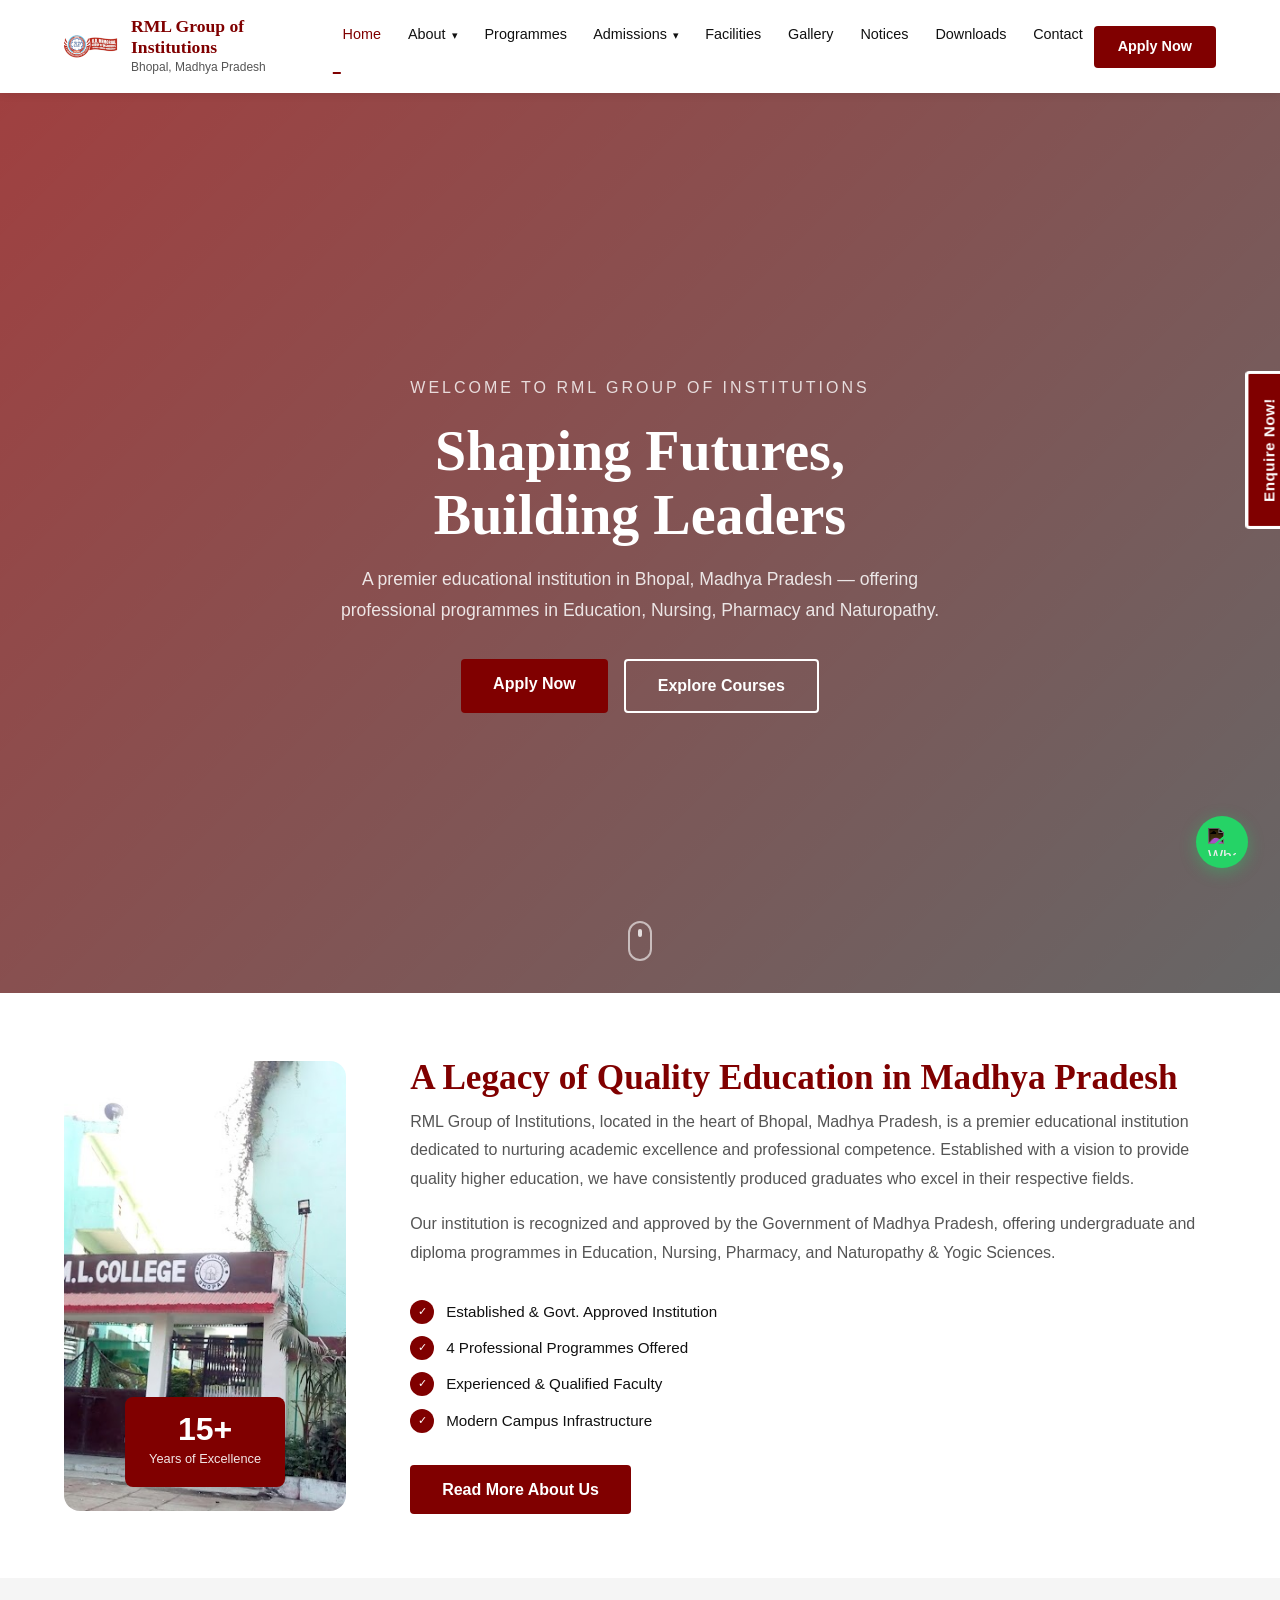
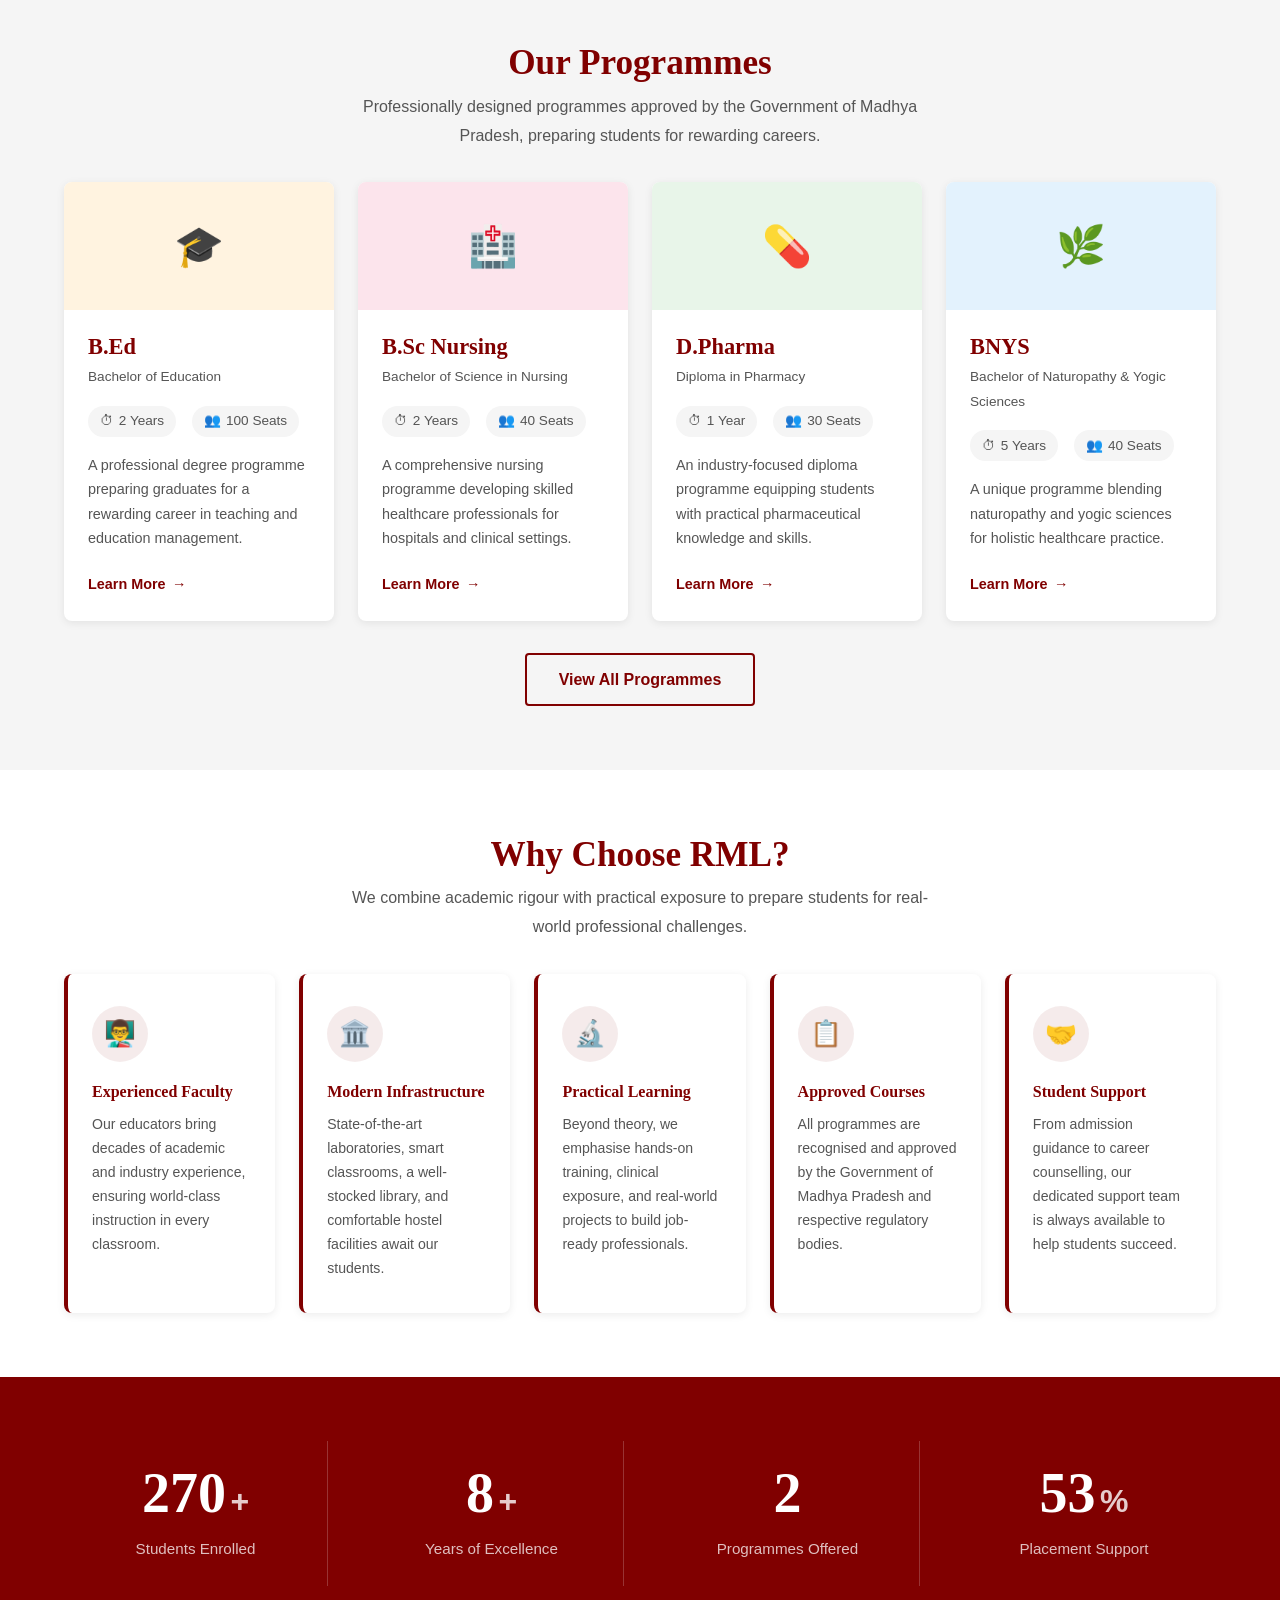
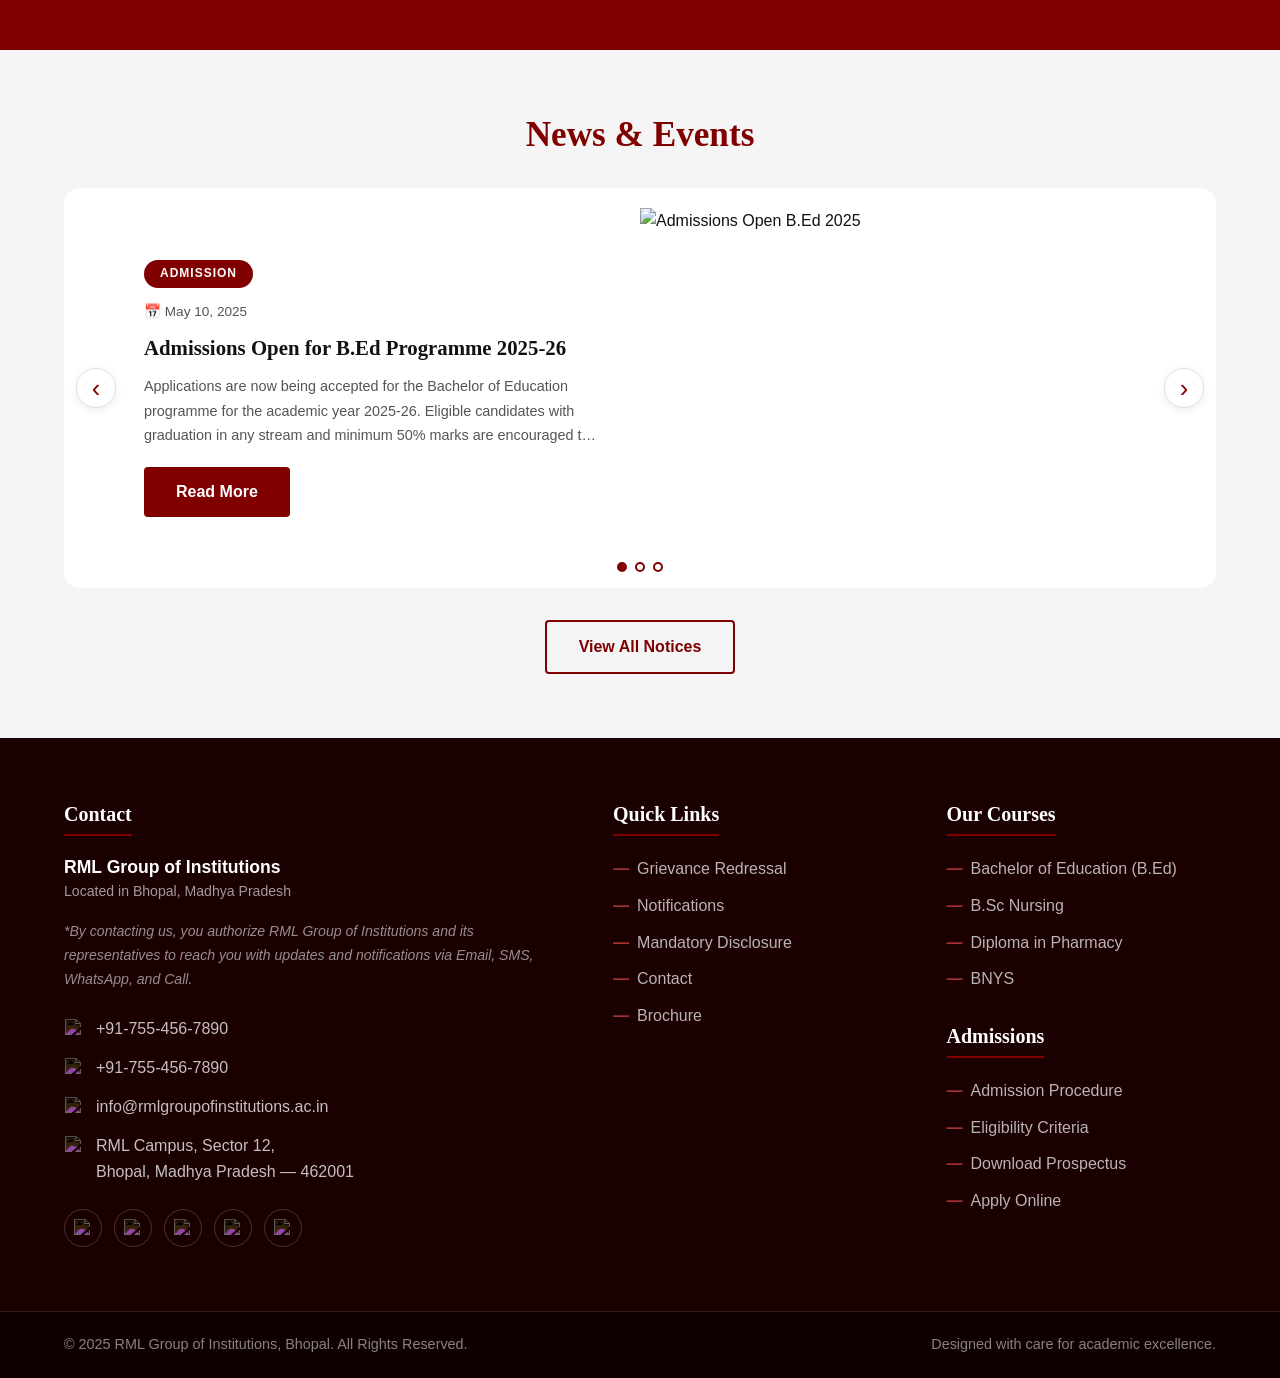
==== commit d7f6892a: "feat: Enhance admissions section with dropdown navigation and new admissions page - Updated navigati" ====
--- a/index.html
+++ b/index.html
@@ -49,7 +49,19 @@
             </ul>
         </li>
         <li><a href="programmes.html" class="nav-link">Programmes</a></li>
-        <li><a href="admissions.html" class="nav-link">Admissions</a></li>
+
+        <li class="nav-item-dropdown">
+            <a href="admissions.html" class="nav-link dropdown-toggle">
+                Admissions <span class="dropdown-arrow">▾</span>
+            </a>
+            <ul class="dropdown-menu">
+                <li><a href="admissions.html#admission-process">Admission Process</a></li>
+                <li><a href="admissions.html#eligibility">Eligibility</a></li>
+                <li><a href="admissions.html#fee-structure">Fee Structure</a></li>
+                <li><a href="admissions.html#faqs">FAQs</a></li>
+            </ul>
+        </li>
+
         <li><a href="facilities.html" class="nav-link">Facilities</a></li>
         <li><a href="gallery.html" class="nav-link">Gallery</a></li>
         <li><a href="notices.html" class="nav-link">Notices</a></li>
--- a/css/style.css
+++ b/css/style.css
@@ -2506,4 +2506,127 @@
   font-size: 1rem;
   color: var(--clr-gray-text);
   line-height: 1.9;
+}
+
+/* ============================================
+   ADMISSIONS PAGE
+   ============================================ */
+
+/* Steps */
+.admission-steps {
+  display: flex;
+  flex-direction: column;
+  gap: 0;
+  margin-top: 1.5rem;
+}
+
+.admission-step {
+  display: flex;
+  gap: 1.5rem;
+  align-items: flex-start;
+  padding: 1.5rem 0;
+  border-bottom: 1px solid var(--clr-gray-mid);
+  position: relative;
+}
+
+.admission-step:last-child {
+  border-bottom: none;
+}
+
+.step-number {
+  font-size: 2.5rem;
+  font-weight: 700;
+  color: var(--clr-primary);
+  opacity: 0.2;
+  line-height: 1;
+  flex-shrink: 0;
+  width: 60px;
+  font-family: var(--font-heading);
+}
+
+.step-content h4 {
+  font-size: 1.1rem;
+  color: var(--clr-black);
+  margin-bottom: 0.5rem;
+}
+
+.step-content p {
+  font-size: 1rem;
+  color: var(--clr-gray-text);
+  line-height: 1.8;
+}
+
+/* Documents list */
+.admission-docs-list {
+  list-style: none;
+  display: grid;
+  grid-template-columns: repeat(2, 1fr);
+  gap: 0.75rem;
+  margin-top: 1rem;
+}
+
+.admission-docs-list li {
+  font-size: 1rem;
+  color: var(--clr-gray-text);
+  padding-left: 1.25rem;
+  position: relative;
+  line-height: 1.6;
+}
+
+.admission-docs-list li::before {
+  content: '';
+  position: absolute;
+  left: 0;
+  top: 0.55rem;
+  width: 7px;
+  height: 7px;
+  background-color: var(--clr-primary);
+  border-radius: 50%;
+}
+
+/* Admission CTA box */
+.admission-cta-box {
+  display: flex;
+  align-items: center;
+  gap: 1rem;
+  margin-top: 2.5rem;
+  padding: 2rem;
+  background-color: var(--clr-gray-light);
+  border-radius: var(--radius-md);
+  border-left: 4px solid var(--clr-primary);
+  flex-wrap: wrap;
+}
+
+.admission-cta-box p {
+  font-size: 1.05rem;
+  font-weight: 600;
+  color: var(--clr-black);
+  flex: 1;
+  margin: 0;
+}
+
+/* Eligibility table */
+.eligibility-table-wrap {
+  overflow-x: auto;
+}
+
+.eligibility-table td,
+.eligibility-table th {
+  vertical-align: middle;
+}
+
+.eligibility-table small {
+  display: block;
+  font-size: 0.82rem;
+  color: var(--clr-gray-text);
+  font-weight: 400;
+  margin-top: 0.2rem;
+}
+
+/* Panel subtitle */
+.panel-subtitle {
+  font-size: 1.2rem;
+  color: var(--clr-black);
+  margin-bottom: 1rem;
+  font-family: var(--font-heading);
 }
--- a/css/responsive.css
+++ b/css/responsive.css
@@ -198,6 +198,20 @@
   .course-content {
     padding: 1.75rem;
   }
+
+  /* Admissions */
+  .admission-docs-list {
+    grid-template-columns: 1fr;
+  }
+
+  .admission-cta-box {
+    flex-direction: column;
+    align-items: flex-start;
+  }
+
+  .eligibility-table {
+    font-size: 0.82rem;
+  }
 }
 
 /* ============================================
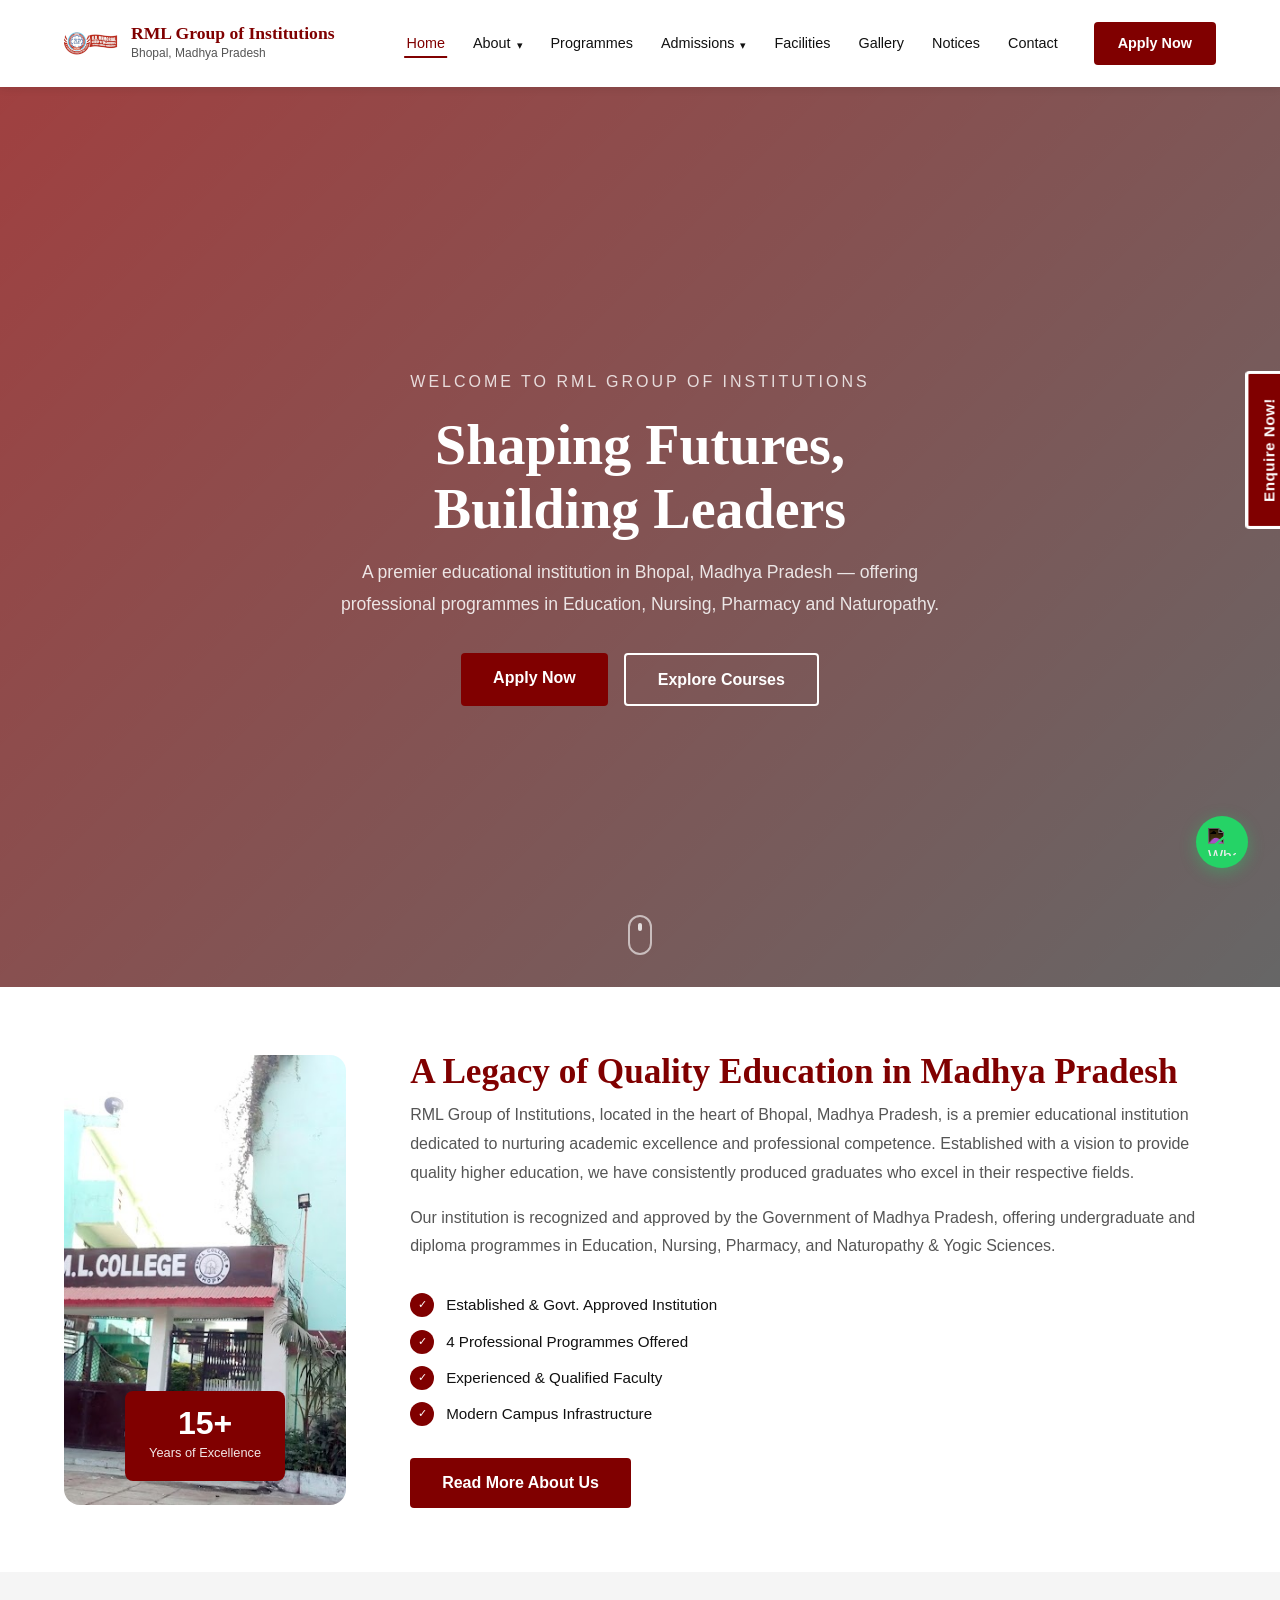
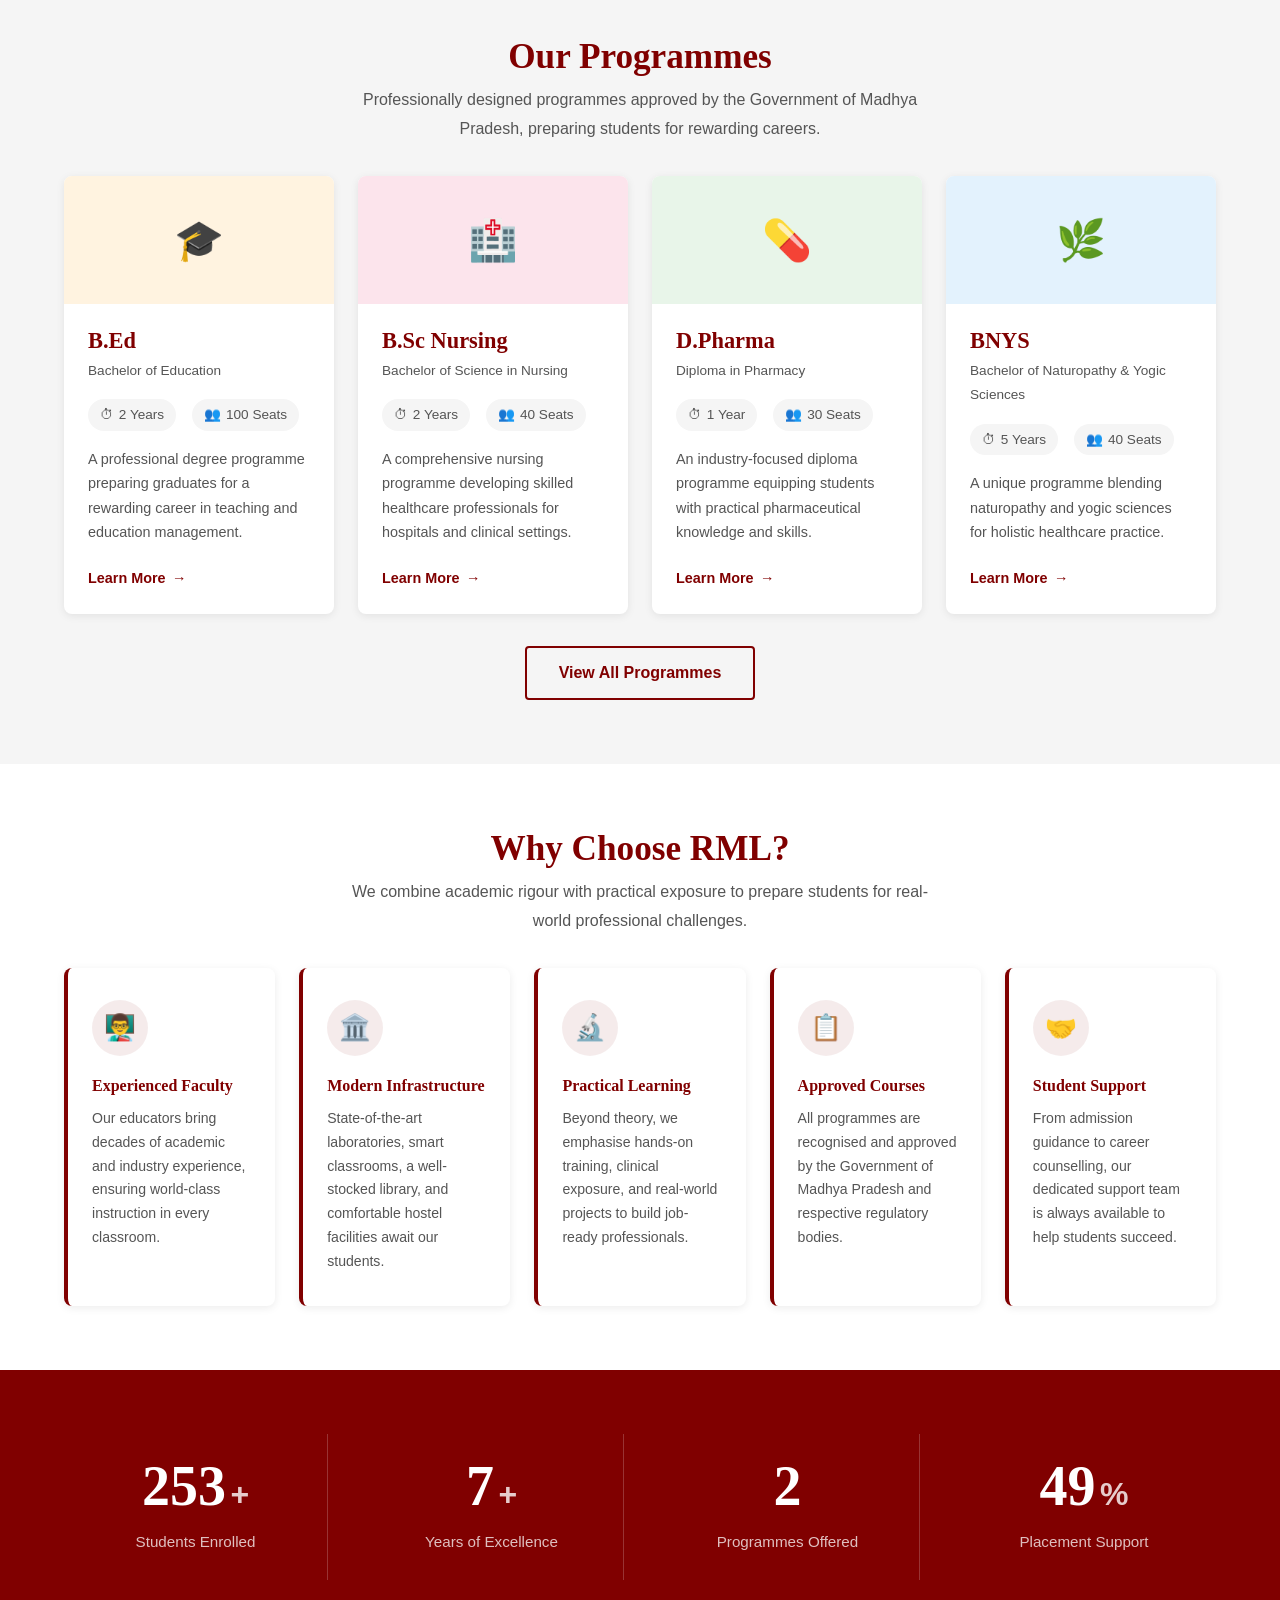
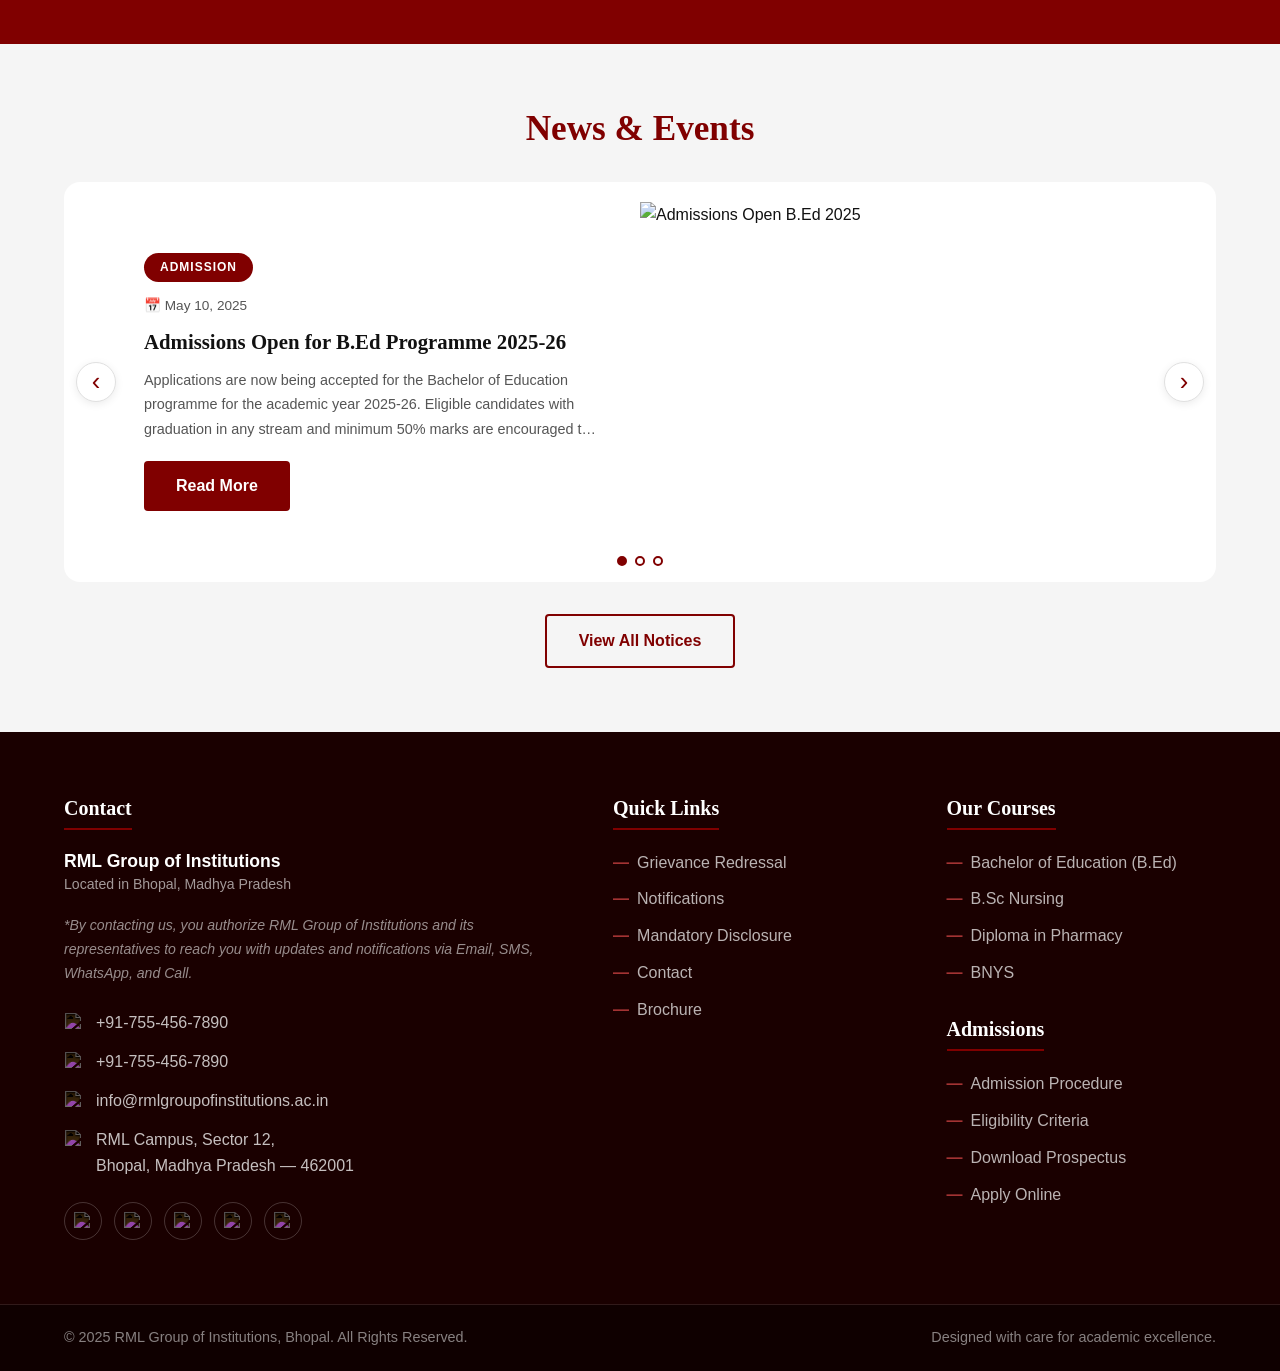
==== commit 28965774: "feat: Update navigation structure and styling across multiple pages" ====
--- a/index.html
+++ b/index.html
@@ -23,7 +23,7 @@
 
   <!-- HEADER / NAVBAR -->
   <header class="header" id="header">
-    <nav class="navbar container">
+    <nav class="navbar nav-container">
 
       <!-- Logo + Name -->
       <div class="nav-brand">
@@ -65,7 +65,6 @@
         <li><a href="facilities.html" class="nav-link">Facilities</a></li>
         <li><a href="gallery.html" class="nav-link">Gallery</a></li>
         <li><a href="notices.html" class="nav-link">Notices</a></li>
-        <li><a href="downloads.html" class="nav-link">Downloads</a></li>
         <li><a href="contact.html" class="nav-link">Contact</a></li>
       </ul>
 
--- a/css/style.css
+++ b/css/style.css
@@ -192,8 +192,14 @@
 .navbar {
   display: flex;
   align-items: center;
-  justify-content: space-between;
+  /* justify-content: space-between; */
   padding: 1rem 0;
+}
+
+.nav-container {
+  width: 90%;
+  max-width: 1500px;
+  margin: 0 auto;
 }
 
 /* --- Brand / Logo area --- */
@@ -233,6 +239,7 @@
   display: flex;
   align-items: center;
   gap: 0.25rem;
+  margin-left: auto;
 }
 
 .nav-link {
@@ -273,6 +280,7 @@
   display: flex;
   align-items: center;
   gap: 1rem;
+  margin-left: 1.5rem;
 }
 
 .nav-cta {
@@ -2629,4 +2637,450 @@
   color: var(--clr-black);
   margin-bottom: 1rem;
   font-family: var(--font-heading);
+}
+
+/* ============================================
+   FACILITIES PAGE
+   ============================================ */
+.facilities-intro {
+  background-color: var(--clr-white);
+  padding-bottom: 0;
+}
+
+.facilities-main {
+  padding: var(--space-lg) 0;
+}
+
+/* Each alternating row */
+.facility-row {
+  display: grid;
+  grid-template-columns: 1fr 1fr;
+  align-items: center;
+  min-height: 420px;
+}
+
+/* Reverse row — text left, image right */
+.facility-row.reverse {
+  direction: rtl;
+}
+
+.facility-row.reverse > * {
+  direction: ltr;
+}
+
+/* Image side */
+.facility-image {
+  height: 420px;
+  overflow: hidden;
+}
+
+.facility-image img {
+  width: 100%;
+  height: 100%;
+  object-fit: cover;
+  display: block;
+  transition: transform 0.6s ease;
+}
+
+.facility-row:hover .facility-image img {
+  transform: scale(1.04);
+}
+
+/* Text side */
+.facility-text {
+  padding: 4rem 5rem;
+  background-color: var(--clr-white);
+}
+
+.facility-row:nth-child(even) .facility-text {
+  background-color: var(--clr-gray-light);
+}
+
+.facility-number {
+  display: block;
+  font-size: 3.5rem;
+  font-weight: 700;
+  color: var(--clr-primary);
+  opacity: 0.12;
+  line-height: 1;
+  font-family: var(--font-heading);
+  margin-bottom: 0.25rem;
+}
+
+.facility-name {
+  font-size: 1.8rem;
+  color: var(--clr-primary);
+  margin-bottom: 1.25rem;
+  font-family: var(--font-heading);
+  position: relative;
+  padding-bottom: 1rem;
+}
+
+.facility-name::after {
+  content: '';
+  position: absolute;
+  bottom: 0;
+  left: 0;
+  width: 50px;
+  height: 3px;
+  background-color: var(--clr-primary);
+  border-radius: 2px;
+}
+
+.facility-text p {
+  font-size: 1.05rem;
+  color: var(--clr-gray-text);
+  line-height: 1.9;
+}
+
+/* ============================================
+   GALLERY PAGE
+   ============================================ */
+.gallery-page {
+  background-color: var(--clr-gray-light);
+}
+
+/* Filter Tabs */
+.gallery-filters {
+  display: flex;
+  gap: 0.75rem;
+  flex-wrap: wrap;
+  margin-bottom: 2.5rem;
+  justify-content: center;
+}
+
+.gallery-filter-btn {
+  padding: 0.65rem 1.5rem;
+  border: 2px solid var(--clr-primary);
+  border-radius: 25px;
+  background-color: transparent;
+  color: var(--clr-primary);
+  font-size: 0.95rem;
+  font-weight: 600;
+  cursor: pointer;
+  transition: var(--transition);
+  font-family: var(--font-body);
+}
+
+.gallery-filter-btn:hover,
+.gallery-filter-btn.active {
+  background-color: var(--clr-primary);
+  color: var(--clr-white);
+}
+
+/* Masonry Grid */
+.gallery-grid {
+  columns: 3;
+  column-gap: 1rem;
+}
+
+.gallery-item {
+  break-inside: avoid;
+  margin-bottom: 1rem;
+  border-radius: var(--radius-md);
+  overflow: hidden;
+  cursor: pointer;
+  position: relative;
+}
+
+/* Size variants */
+.gallery-item .gallery-placeholder,
+.gallery-item img {
+  width: 100%;
+  display: block;
+  transition: transform 0.4s ease;
+}
+
+.gallery-item:hover img,
+.gallery-item:hover .gallery-placeholder {
+  transform: scale(1.04);
+}
+
+/* Overlay on hover */
+.gallery-item::after {
+  content: '🔍';
+  position: absolute;
+  inset: 0;
+  background-color: rgba(128,0,0,0.3);
+  display: flex;
+  align-items: center;
+  justify-content: center;
+  font-size: 2rem;
+  opacity: 0;
+  transition: var(--transition);
+}
+
+.gallery-item:hover::after {
+  opacity: 1;
+}
+
+/* Placeholder styling */
+.gallery-placeholder {
+  display: flex;
+  align-items: center;
+  justify-content: center;
+  background-color: #c9b8b8;
+  color: var(--clr-white);
+  font-size: 0.95rem;
+  font-weight: 600;
+  text-align: center;
+  padding: 1rem;
+  min-height: 200px;
+}
+
+/* Taller items */
+.gallery-item.tall .gallery-placeholder {
+  min-height: 320px;
+}
+
+/* Events placeholder color */
+.gallery-placeholder.events {
+  background-color: #8b6060;
+}
+
+/* Student life placeholder color */
+.gallery-placeholder.student {
+  background-color: #6b7c93;
+}
+
+/* Hidden items (filtered out) */
+.gallery-item.hidden {
+  display: none;
+}
+
+/* Filter animation */
+.gallery-item.fade-in {
+  animation: galleryFade 0.4s ease forwards;
+}
+
+@keyframes galleryFade {
+  from { opacity: 0; transform: scale(0.95); }
+  to   { opacity: 1; transform: scale(1); }
+}
+
+/* ============================================
+   LIGHTBOX
+   ============================================ */
+.lightbox {
+  position: fixed;
+  inset: 0;
+  background-color: rgba(0,0,0,0.92);
+  z-index: 3000;
+  display: flex;
+  align-items: center;
+  justify-content: center;
+  opacity: 0;
+  visibility: hidden;
+  transition: opacity 0.3s ease, visibility 0.3s ease;
+}
+
+.lightbox.open {
+  opacity: 1;
+  visibility: visible;
+}
+
+.lightbox-content {
+  max-width: 900px;
+  width: 90%;
+  text-align: center;
+}
+
+.lightbox-image-wrap {
+  border-radius: var(--radius-md);
+  overflow: hidden;
+  max-height: 75vh;
+}
+
+.lightbox-image-wrap img {
+  width: 100%;
+  max-height: 75vh;
+  object-fit: contain;
+  display: none;
+}
+
+.lightbox-placeholder {
+  min-height: 400px;
+  display: flex;
+  align-items: center;
+  justify-content: center;
+  background-color: #333;
+  border-radius: var(--radius-md);
+}
+
+.lightbox-placeholder span {
+  font-size: 1.5rem;
+  color: rgba(255,255,255,0.7);
+  font-weight: 600;
+}
+
+.lightbox-caption {
+  color: rgba(255,255,255,0.7);
+  margin-top: 1rem;
+  font-size: 1rem;
+}
+
+/* Close button */
+.lightbox-close {
+  position: absolute;
+  top: 1.5rem;
+  right: 1.5rem;
+  background: rgba(255,255,255,0.15);
+  border: none;
+  color: var(--clr-white);
+  width: 44px;
+  height: 44px;
+  border-radius: 50%;
+  font-size: 1.1rem;
+  cursor: pointer;
+  transition: var(--transition);
+  display: flex;
+  align-items: center;
+  justify-content: center;
+}
+
+.lightbox-close:hover {
+  background-color: var(--clr-primary);
+}
+
+/* Prev / Next */
+.lightbox-prev,
+.lightbox-next {
+  position: absolute;
+  top: 50%;
+  transform: translateY(-50%);
+  background: rgba(255,255,255,0.15);
+  border: none;
+  color: var(--clr-white);
+  width: 52px;
+  height: 52px;
+  border-radius: 50%;
+  font-size: 2rem;
+  cursor: pointer;
+  transition: var(--transition);
+  display: flex;
+  align-items: center;
+  justify-content: center;
+  line-height: 1;
+}
+
+.lightbox-prev { left: 1.5rem; }
+.lightbox-next { right: 1.5rem; }
+
+.lightbox-prev:hover,
+.lightbox-next:hover {
+  background-color: var(--clr-primary);
+}
+
+/* ============================================
+   NOTICES PAGE
+   ============================================ */
+.notices-page {
+  background-color: var(--clr-gray-light);
+}
+
+.notices-list {
+  display: flex;
+  flex-direction: column;
+  gap: 1rem;
+}
+
+/* Each notice row */
+.notice-row {
+  display: flex;
+  align-items: center;
+  justify-content: space-between;
+  gap: 2rem;
+  background-color: var(--clr-white);
+  border-radius: var(--radius-md);
+  padding: 1.75rem 2rem;
+  box-shadow: var(--shadow-sm);
+  border-left: 4px solid var(--clr-primary);
+  transition: var(--transition);
+}
+
+.notice-row:hover {
+  transform: translateX(4px);
+  box-shadow: var(--shadow-md);
+}
+
+/* Hidden filtered items */
+.notice-row.hidden {
+  display: none;
+}
+
+.notice-row.fade-in {
+  animation: galleryFade 0.3s ease forwards;
+}
+
+/* Left side */
+.notice-left {
+  display: flex;
+  align-items: flex-start;
+  gap: 1.25rem;
+  flex: 1;
+}
+
+/* Tags */
+.notice-tag {
+  display: inline-block;
+  padding: 0.3rem 0.9rem;
+  border-radius: 20px;
+  font-size: 0.75rem;
+  font-weight: 700;
+  text-transform: uppercase;
+  letter-spacing: 0.5px;
+  color: var(--clr-white);
+  white-space: nowrap;
+  flex-shrink: 0;
+  margin-top: 0.2rem;
+}
+
+.notice-tag.admission { background-color: var(--clr-primary); }
+.notice-tag.exam      { background-color: #1565c0; }
+.notice-tag.events    { background-color: #2e7d32; }
+.notice-tag.general   { background-color: #6d4c41; }
+
+/* Notice info */
+.notice-title {
+  font-size: 1.05rem;
+  color: var(--clr-black);
+  margin-bottom: 0.4rem;
+  line-height: 1.4;
+}
+
+.notice-desc {
+  font-size: 0.92rem;
+  color: var(--clr-gray-text);
+  line-height: 1.7;
+  margin-bottom: 0.5rem;
+}
+
+.notice-date {
+  font-size: 0.82rem;
+  color: var(--clr-gray-text);
+}
+
+/* Download button */
+.notice-download {
+  display: flex;
+  align-items: center;
+  gap: 0.5rem;
+  padding: 0.65rem 1.25rem;
+  border: 2px solid var(--clr-primary);
+  border-radius: var(--radius-sm);
+  color: var(--clr-primary);
+  font-size: 0.88rem;
+  font-weight: 600;
+  white-space: nowrap;
+  flex-shrink: 0;
+  transition: var(--transition);
+}
+
+.notice-download:hover {
+  background-color: var(--clr-primary);
+  color: var(--clr-white);
+}
+
+.download-icon {
+  font-size: 1rem;
 }
--- a/css/responsive.css
+++ b/css/responsive.css
@@ -212,6 +212,56 @@
   .eligibility-table {
     font-size: 0.82rem;
   }
+
+  /* Facilities */
+  .facility-row,
+  .facility-row.reverse {
+    grid-template-columns: 1fr;
+    direction: ltr;
+    min-height: auto;
+  }
+
+  .facility-image {
+    height: 250px;
+  }
+
+  .facility-text {
+    padding: 2rem 1.5rem;
+  }
+
+  .facility-number {
+    font-size: 2.5rem;
+  }
+
+  .facility-name {
+    font-size: 1.4rem;
+  }
+
+  /* Gallery */
+  .gallery-grid {
+    columns: 2;
+  }
+
+  .gallery-filters {
+    gap: 0.5rem;
+  }
+
+  .gallery-filter-btn {
+    font-size: 0.82rem;
+    padding: 0.5rem 1rem;
+  }
+
+  /* Notices */
+  .notice-row {
+    flex-direction: column;
+    align-items: flex-start;
+    gap: 1.25rem;
+  }
+
+  .notice-download {
+    width: 100%;
+    justify-content: center;
+  }
 }
 
 /* ============================================
@@ -232,4 +282,8 @@
   }
 
   h2 { font-size: 1.6rem; }
+  
+  .gallery-grid {
+    columns: 1;
+  }
 }
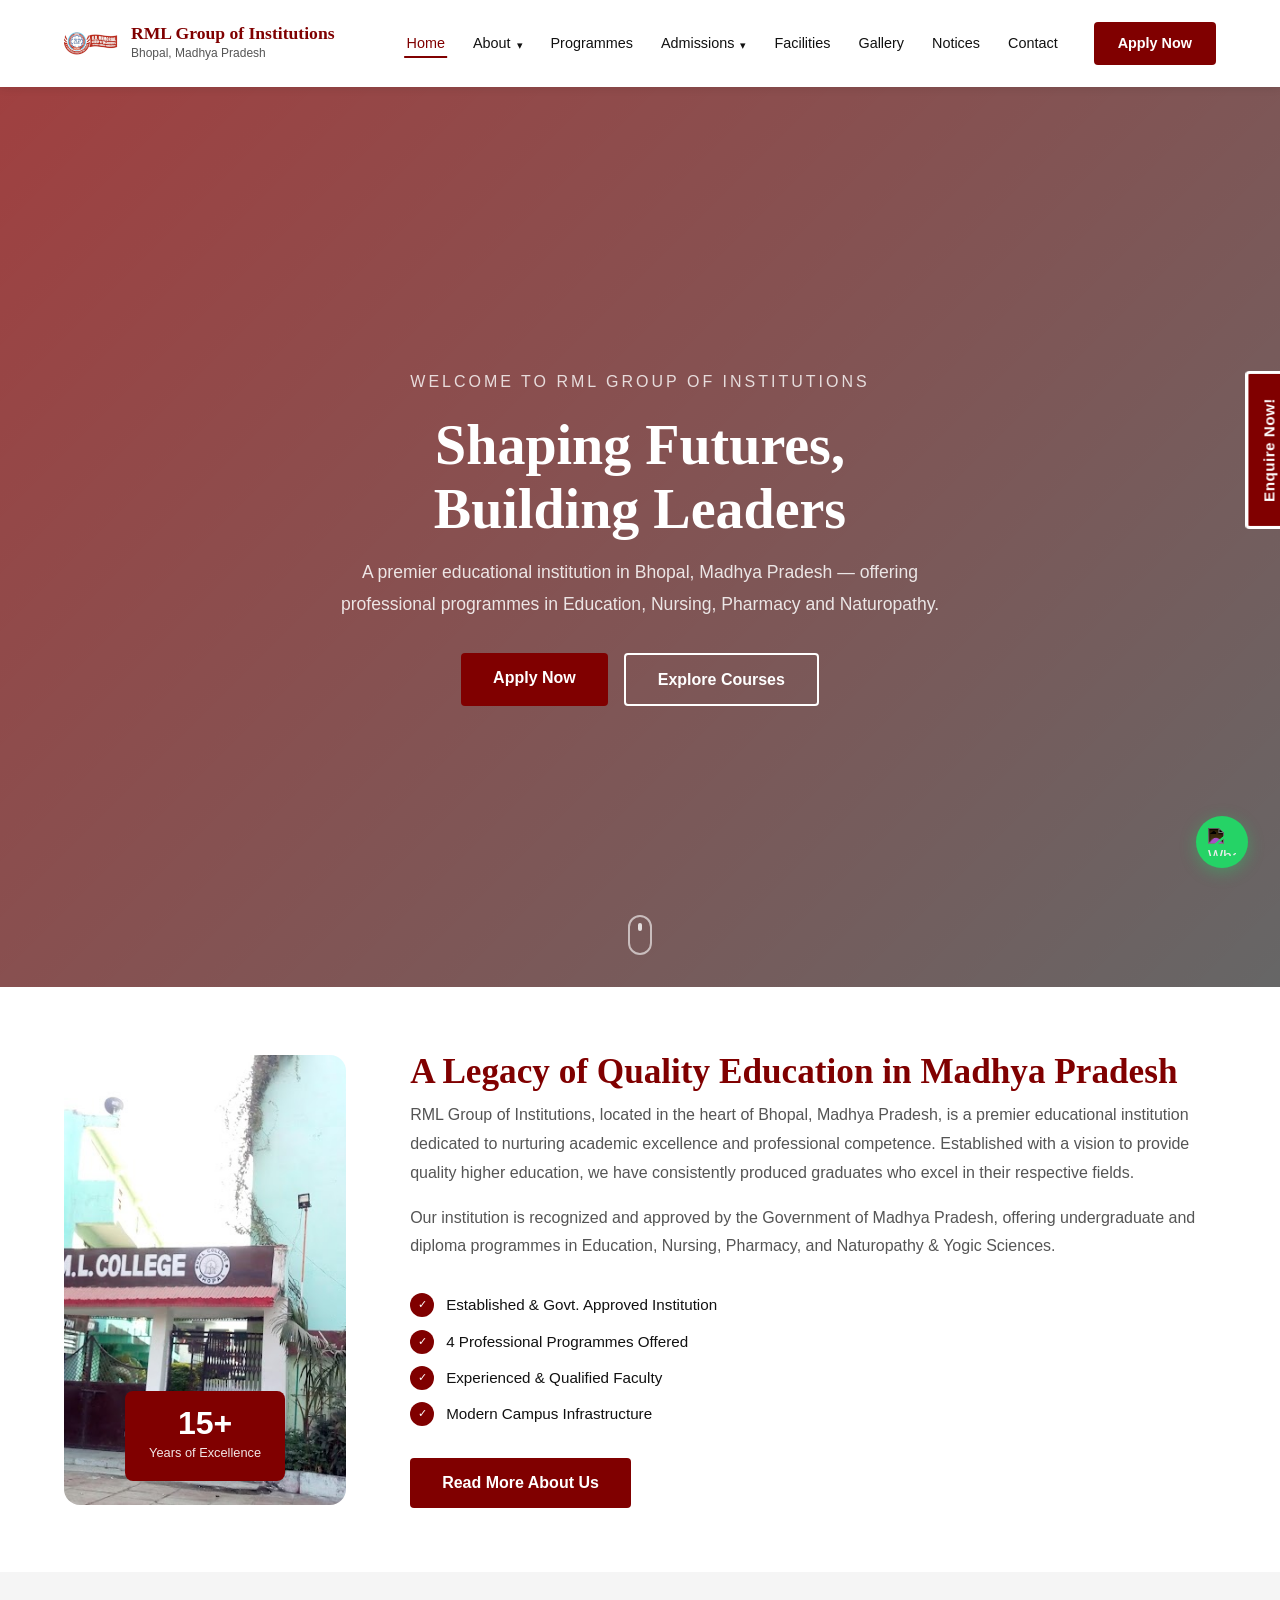
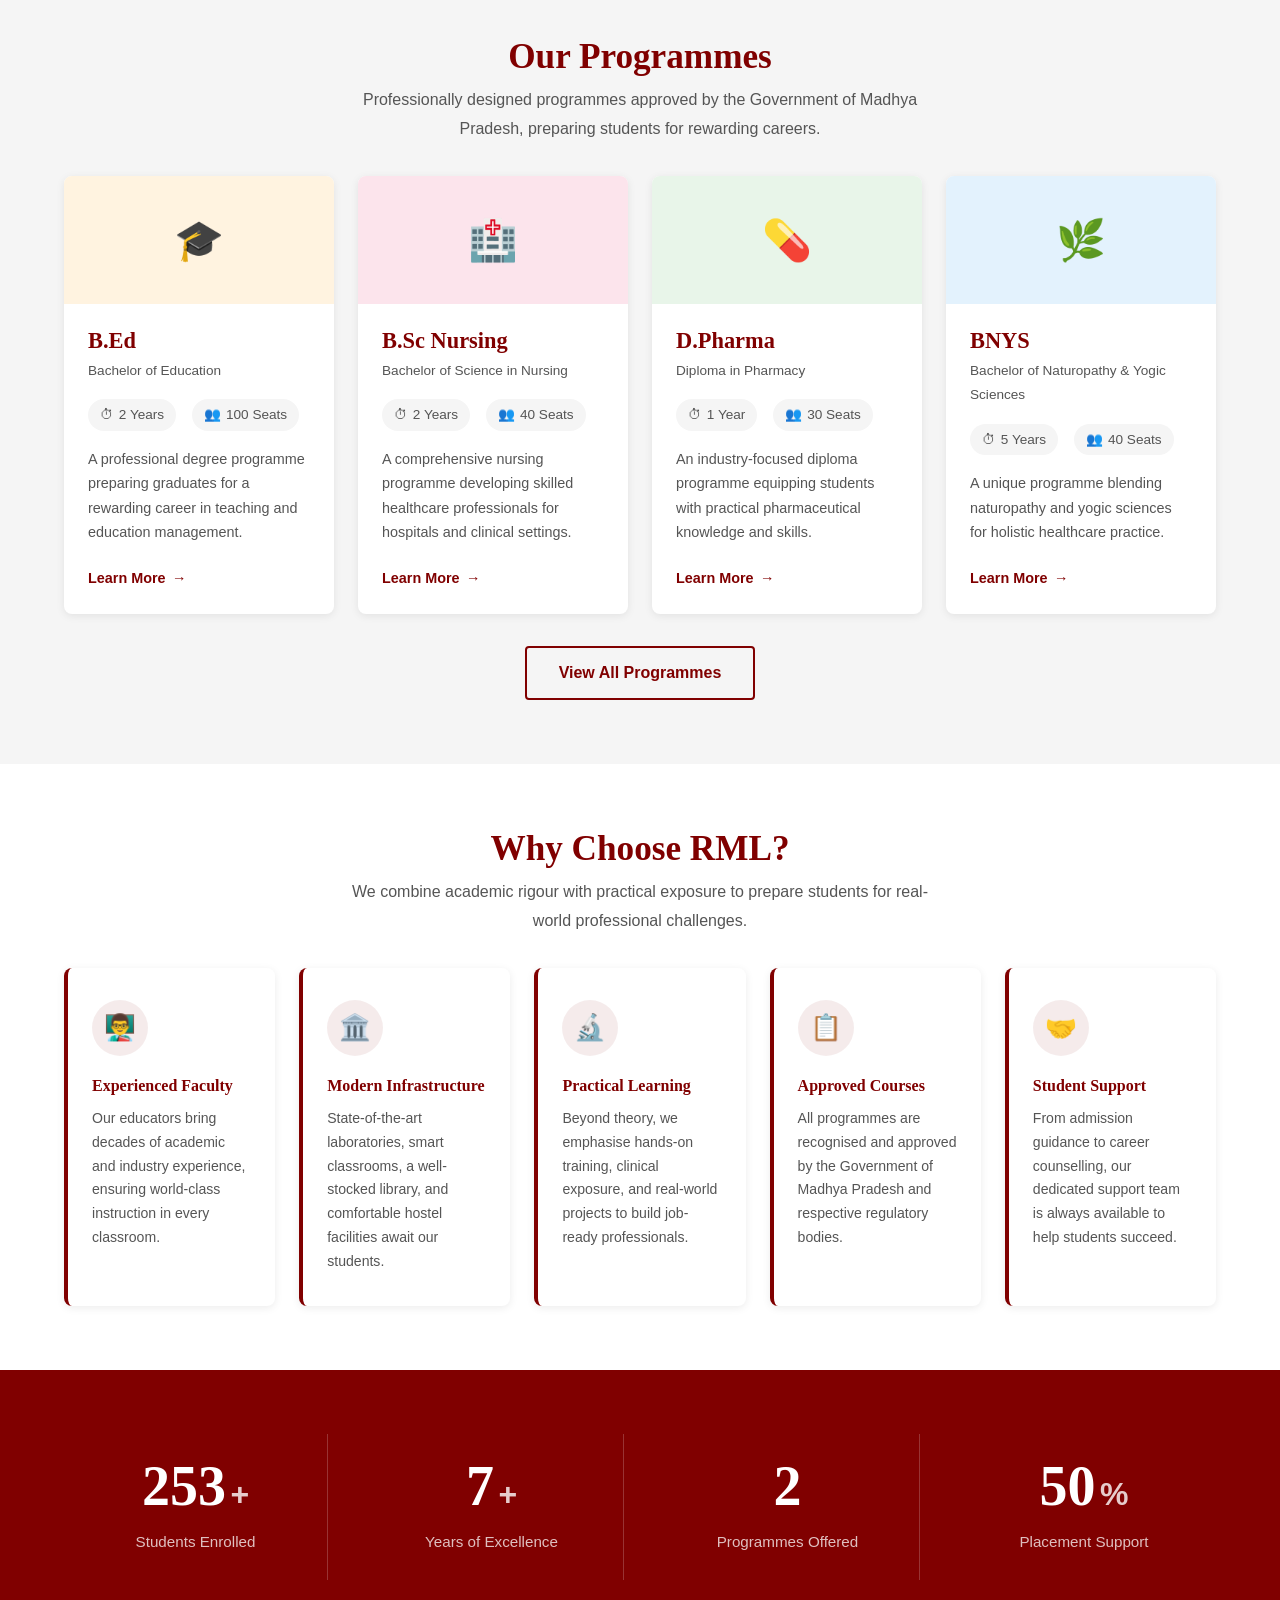
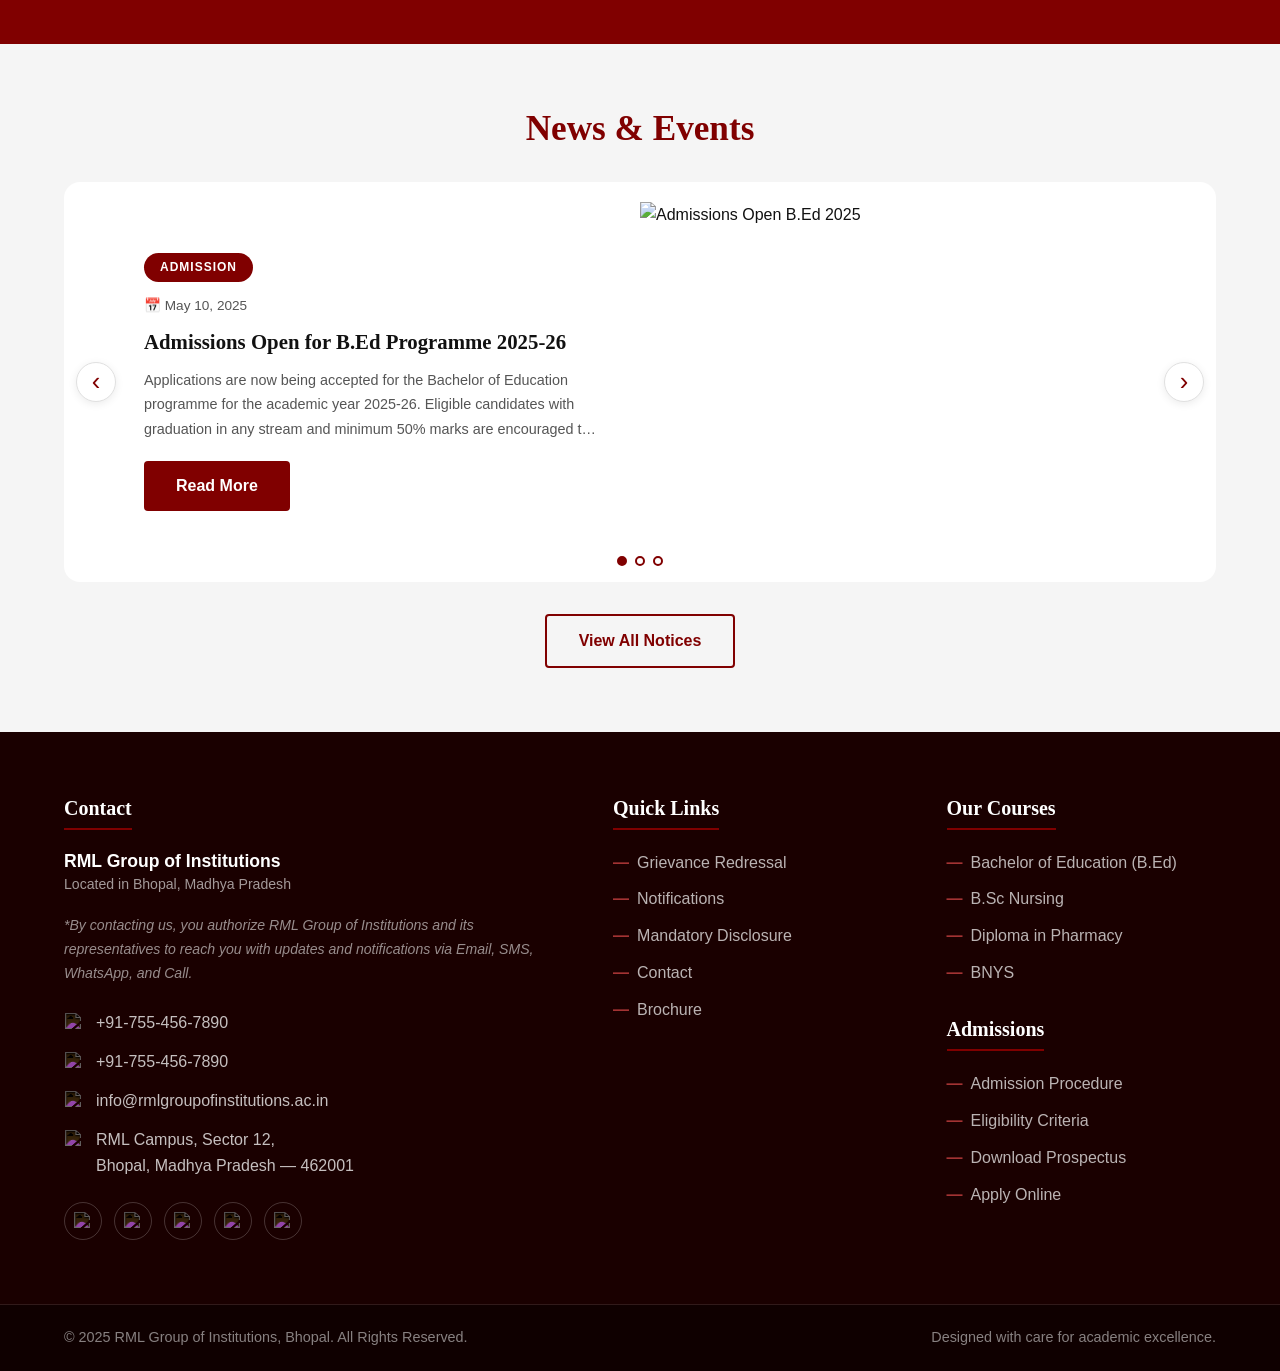
==== commit 2686b836: "feat: Add downloads page with responsive design and contact form validation - Implemented a new down" ====
--- a/index.html
+++ b/index.html
@@ -854,7 +854,7 @@
 
             <!-- Success Message -->
             <div class="form-success" id="formSuccess">
-            ✅ Thank you! We will contact you shortly.
+            Thank you! We will contact you shortly.
             </div>
 
         </form>
--- a/css/style.css
+++ b/css/style.css
@@ -3083,4 +3083,372 @@
 
 .download-icon {
   font-size: 1rem;
+}
+
+/* ============================================
+   DOWNLOADS PAGE
+   ============================================ */
+.downloads-page {
+  background-color: var(--clr-gray-light);
+}
+
+.downloads-table-wrap {
+  background-color: var(--clr-white);
+  border-radius: var(--radius-md);
+  box-shadow: var(--shadow-sm);
+  overflow: hidden;
+}
+
+.downloads-table {
+  width: 100%;
+  border-collapse: collapse;
+}
+
+/* Header */
+.downloads-table thead tr {
+  background-color: var(--clr-primary);
+}
+
+.downloads-table th {
+  padding: 1.1rem 1.5rem;
+  text-align: left;
+  font-size: 0.85rem;
+  font-weight: 700;
+  text-transform: uppercase;
+  letter-spacing: 1px;
+  color: var(--clr-white);
+}
+
+/* Rows */
+.downloads-table tbody tr {
+  border-bottom: 1px solid var(--clr-gray-mid);
+  transition: var(--transition);
+}
+
+.downloads-table tbody tr:last-child {
+  border-bottom: none;
+}
+
+.downloads-table tbody tr:hover {
+  background-color: #fff8f8;
+}
+
+.downloads-table td {
+  padding: 1.25rem 1.5rem;
+  vertical-align: middle;
+}
+
+/* Column widths */
+.col-sno     { width: 70px; }
+.col-size    { width: 140px; }
+.col-download { width: 150px; }
+
+/* S.No styling */
+.col-sno {
+  font-size: 1rem;
+  font-weight: 700;
+  color: var(--clr-primary);
+}
+
+/* Document name cell */
+.doc-name-wrap {
+  display: flex;
+  align-items: center;
+  gap: 1rem;
+}
+
+.doc-icon-sm {
+  width: 44px;
+  height: 44px;
+  background-color: rgba(128,0,0,0.08);
+  border-radius: var(--radius-sm);
+  display: flex;
+  align-items: center;
+  justify-content: center;
+  flex-shrink: 0;
+}
+
+.doc-icon-sm svg {
+  width: 22px;
+  height: 22px;
+  stroke: var(--clr-primary);
+}
+
+.doc-title {
+  font-size: 1rem;
+  font-weight: 600;
+  color: var(--clr-black);
+  margin-bottom: 0.2rem;
+}
+
+.doc-subtitle {
+  font-size: 0.85rem;
+  color: var(--clr-gray-text);
+  margin: 0;
+}
+
+/* Size tag */
+.size-tag {
+  display: inline-block;
+  background-color: var(--clr-gray-light);
+  color: var(--clr-gray-text);
+  padding: 0.3rem 0.75rem;
+  border-radius: 20px;
+  font-size: 0.82rem;
+  white-space: nowrap;
+}
+
+/* Download button */
+.download-btn {
+  display: inline-flex;
+  align-items: center;
+  gap: 0.5rem;
+  padding: 0.6rem 1.25rem;
+  background-color: var(--clr-primary);
+  color: var(--clr-white);
+  border-radius: var(--radius-sm);
+  font-size: 0.88rem;
+  font-weight: 600;
+  transition: var(--transition);
+  white-space: nowrap;
+}
+
+.download-btn svg {
+  stroke: var(--clr-white);
+  flex-shrink: 0;
+}
+
+.download-btn:hover {
+  background-color: var(--clr-primary-dark);
+  transform: translateY(-2px);
+}
+
+/* ============================================
+   CONTACT PAGE
+   ============================================ */
+
+/* Main section */
+.contact-main-section {
+  padding: var(--space-xl) 0;
+  background-color: var(--clr-white);
+}
+
+/* Two column grid */
+.contact-grid {
+  display: grid;
+  grid-template-columns: 1fr 1fr;
+  gap: 5rem;
+  align-items: center;
+}
+
+/* ── LEFT: Info ── */
+.contact-tag {
+  font-size: 0.85rem;
+  color: var(--clr-gray-text);
+  letter-spacing: 1px;
+  margin-bottom: 1.25rem;
+}
+
+.contact-heading {
+  font-size: 2.4rem;
+  color: var(--clr-black);
+  line-height: 1.25;
+  margin-bottom: 1.25rem;
+  font-family: var(--font-heading);
+}
+
+.contact-subtext {
+  font-size: 1rem;
+  color: var(--clr-gray-text);
+  line-height: 1.8;
+  margin-bottom: 2.5rem;
+}
+
+/* Info grid — 2x2 */
+.contact-info-grid {
+  display: grid;
+  grid-template-columns: 1fr 1fr;
+  gap: 2rem 3rem;
+}
+
+.contact-info-item h4 {
+  font-size: 0.95rem;
+  color: var(--clr-black);
+  font-weight: 700;
+  margin-bottom: 0.5rem;
+  text-transform: uppercase;
+  letter-spacing: 0.5px;
+}
+
+.contact-info-item a,
+.contact-info-item p {
+  display: block;
+  font-size: 0.95rem;
+  color: var(--clr-gray-text);
+  line-height: 1.7;
+  transition: var(--transition);
+  margin: 0;
+}
+
+.contact-info-item a:hover {
+  color: var(--clr-primary);
+}
+
+/* Social icons */
+.contact-social {
+  display: flex;
+  gap: 0.75rem;
+  margin-top: 0.25rem;
+}
+
+.contact-social-link {
+  width: 34px;
+  height: 34px;
+  border-radius: 50%;
+  border: 1.5px solid var(--clr-gray-mid);
+  display: flex;
+  align-items: center;
+  justify-content: center;
+  transition: var(--transition);
+}
+
+.contact-social-link:hover {
+  border-color: var(--clr-primary);
+  background-color: var(--clr-primary);
+}
+
+.contact-social-link img {
+  width: 16px;
+  height: 16px;
+  filter: brightness(0);
+  opacity: 0.6;
+  transition: var(--transition);
+}
+
+.contact-social-link:hover img {
+  filter: invert(1);
+  opacity: 1;
+}
+
+/* ── RIGHT: Form Card ── */
+.contact-form-card {
+  background-color: var(--clr-white);
+  border-radius: var(--radius-md);
+  padding: 2.5rem;
+  box-shadow: 0 8px 40px rgba(0,0,0,0.1);
+}
+
+.contact-form-title {
+  font-size: 1.5rem;
+  color: var(--clr-black);
+  margin-bottom: 0.4rem;
+}
+
+.contact-form-subtitle {
+  font-size: 0.9rem;
+  color: var(--clr-gray-text);
+  margin-bottom: 2rem;
+  line-height: 1.6;
+}
+
+/* Form groups — underline style */
+.contact-form {
+  display: flex;
+  flex-direction: column;
+  gap: 1.5rem;
+}
+
+.contact-form-group {
+  position: relative;
+  display: flex;
+  flex-direction: column;
+}
+
+.contact-input {
+  width: 100%;
+  border: none;                        /* remove all borders */
+  padding: 0.6rem 0;
+  font-size: 0.95rem;
+  font-family: var(--font-body);
+  color: var(--clr-black);
+  background: transparent;
+  outline: none;
+}
+
+.contact-input::placeholder {
+  color: var(--clr-gray-text);
+  font-size: 0.92rem;
+}
+
+/* Single line — gray by default, maroon on focus */
+.contact-line {
+  display: block;
+  width: 100%;
+  height: 1.5px;
+  background-color: var(--clr-gray-mid);  /* always visible gray line */
+  position: relative;
+  margin-top: 2px;
+}
+
+/* Maroon overlay on focus */
+.contact-line::after {
+  content: '';
+  position: absolute;
+  bottom: 0;
+  left: 0;
+  width: 0;
+  height: 1.5px;
+  background-color: var(--clr-primary);
+  transition: width 0.3s ease;
+}
+
+.contact-input:focus ~ .contact-line::after {
+  width: 100%;
+}
+
+.contact-textarea {
+  resize: none;
+  min-height: 100px;
+}
+
+/* Submit button */
+.contact-submit-btn {
+  display: inline-flex;
+  align-items: center;
+  gap: 0.75rem;
+  padding: 0.85rem 2rem;
+  background-color: var(--clr-primary);
+  color: var(--clr-white);
+  border: none;
+  border-radius: 25px;
+  font-size: 0.95rem;
+  font-weight: 600;
+  cursor: pointer;
+  font-family: var(--font-body);
+  transition: var(--transition);
+  width: fit-content;
+}
+
+.contact-submit-btn svg {
+  stroke: var(--clr-white);
+  transition: var(--transition);
+}
+
+.contact-submit-btn:hover {
+  background-color: var(--clr-primary-dark);
+  transform: translateY(-2px);
+}
+
+.contact-submit-btn:hover svg {
+  transform: translateX(4px);
+}
+
+/* Map */
+.contact-map-section {
+  line-height: 0;
+}
+
+.contact-map-section iframe {
+  display: block;
+  width: 100%;
 }
--- a/css/responsive.css
+++ b/css/responsive.css
@@ -262,6 +262,49 @@
     width: 100%;
     justify-content: center;
   }
+
+  /* Downloads table */
+  .downloads-table thead {
+    display: none;
+  }
+
+  .downloads-table tbody tr {
+    display: block;
+    padding: 1.25rem;
+    border-bottom: 1px solid var(--clr-gray-mid);
+  }
+
+  .downloads-table td {
+    display: block;
+    padding: 0.4rem 0;
+    border: none;
+  }
+
+  .col-sno { display: none; }
+
+  .col-size,
+  .col-download {
+    width: auto;
+  }
+
+  /* Contact */
+  .contact-grid {
+    grid-template-columns: 1fr;
+    gap: 3rem;
+  }
+
+  .contact-heading {
+    font-size: 1.8rem;
+  }
+
+  .contact-info-grid {
+    grid-template-columns: 1fr;
+    gap: 1.5rem;
+  }
+
+  .contact-map-section iframe {
+    height: 300px;
+  }
 }
 
 /* ============================================
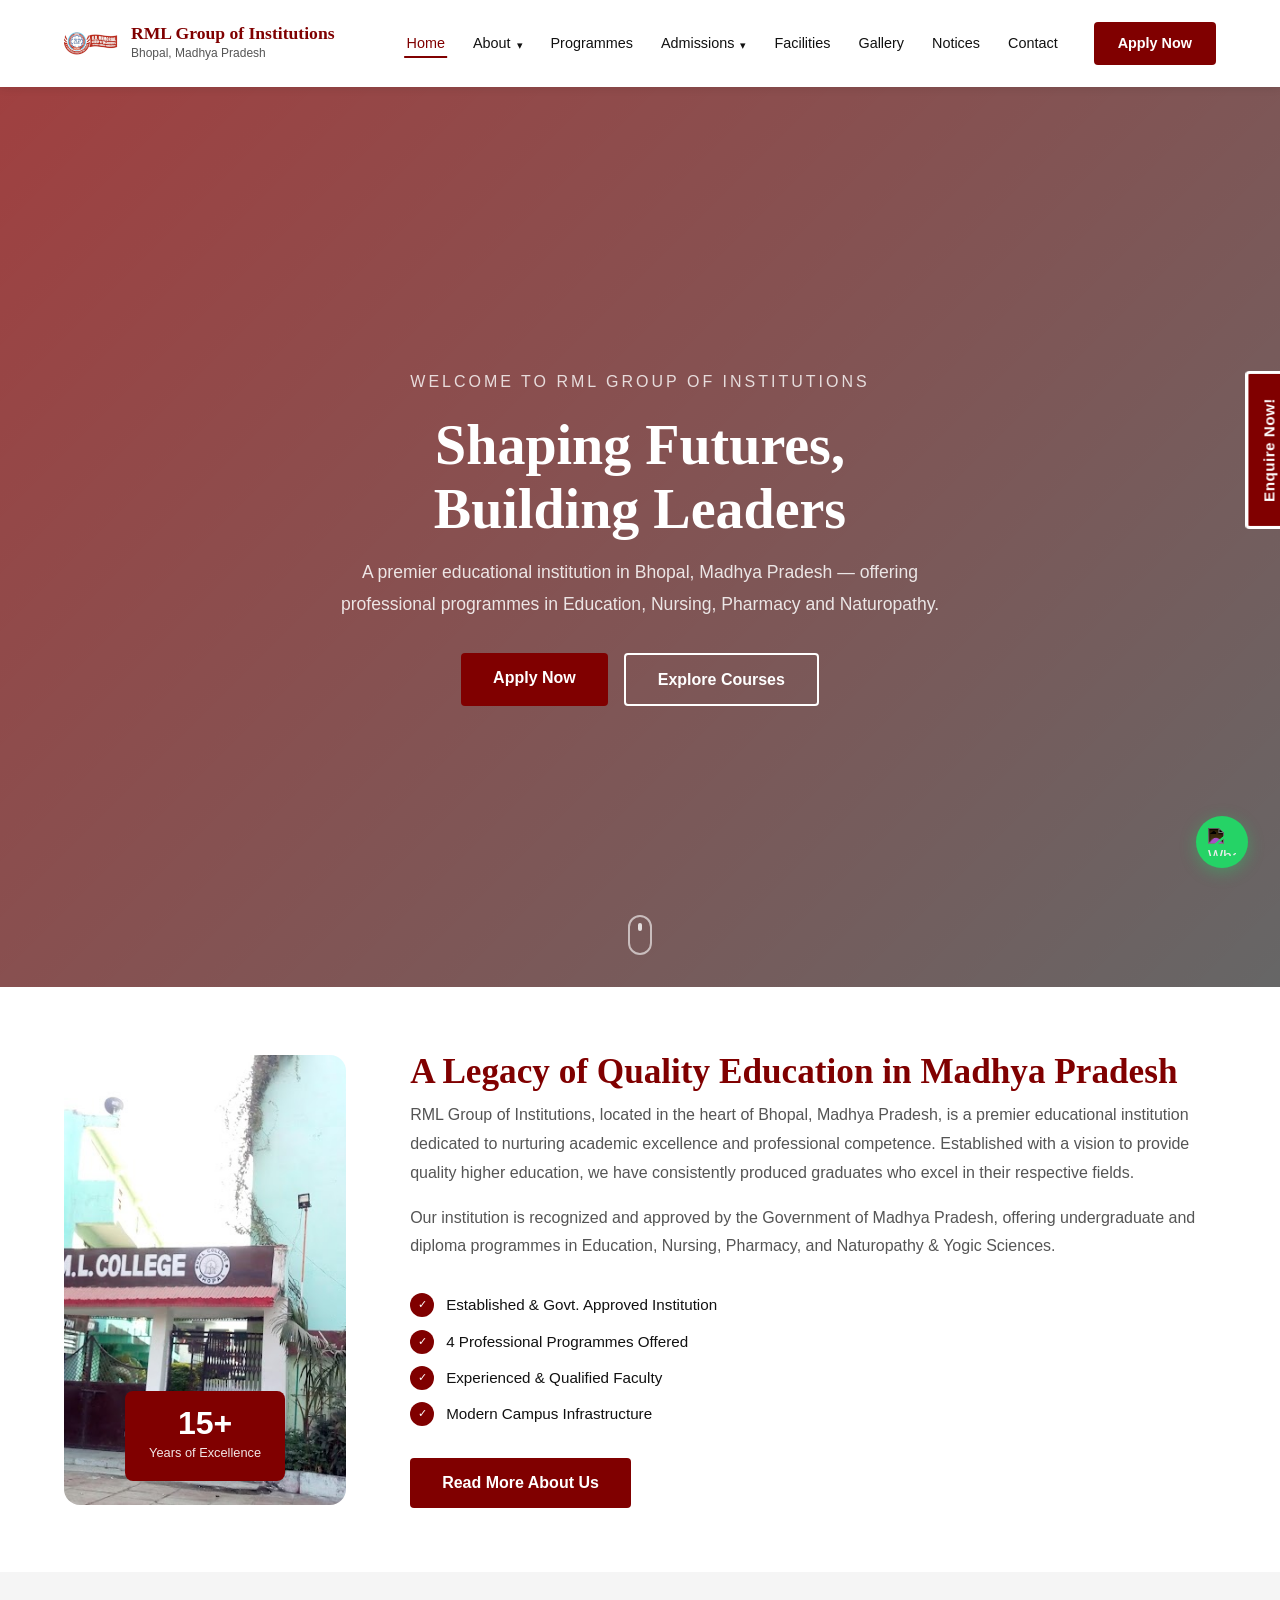
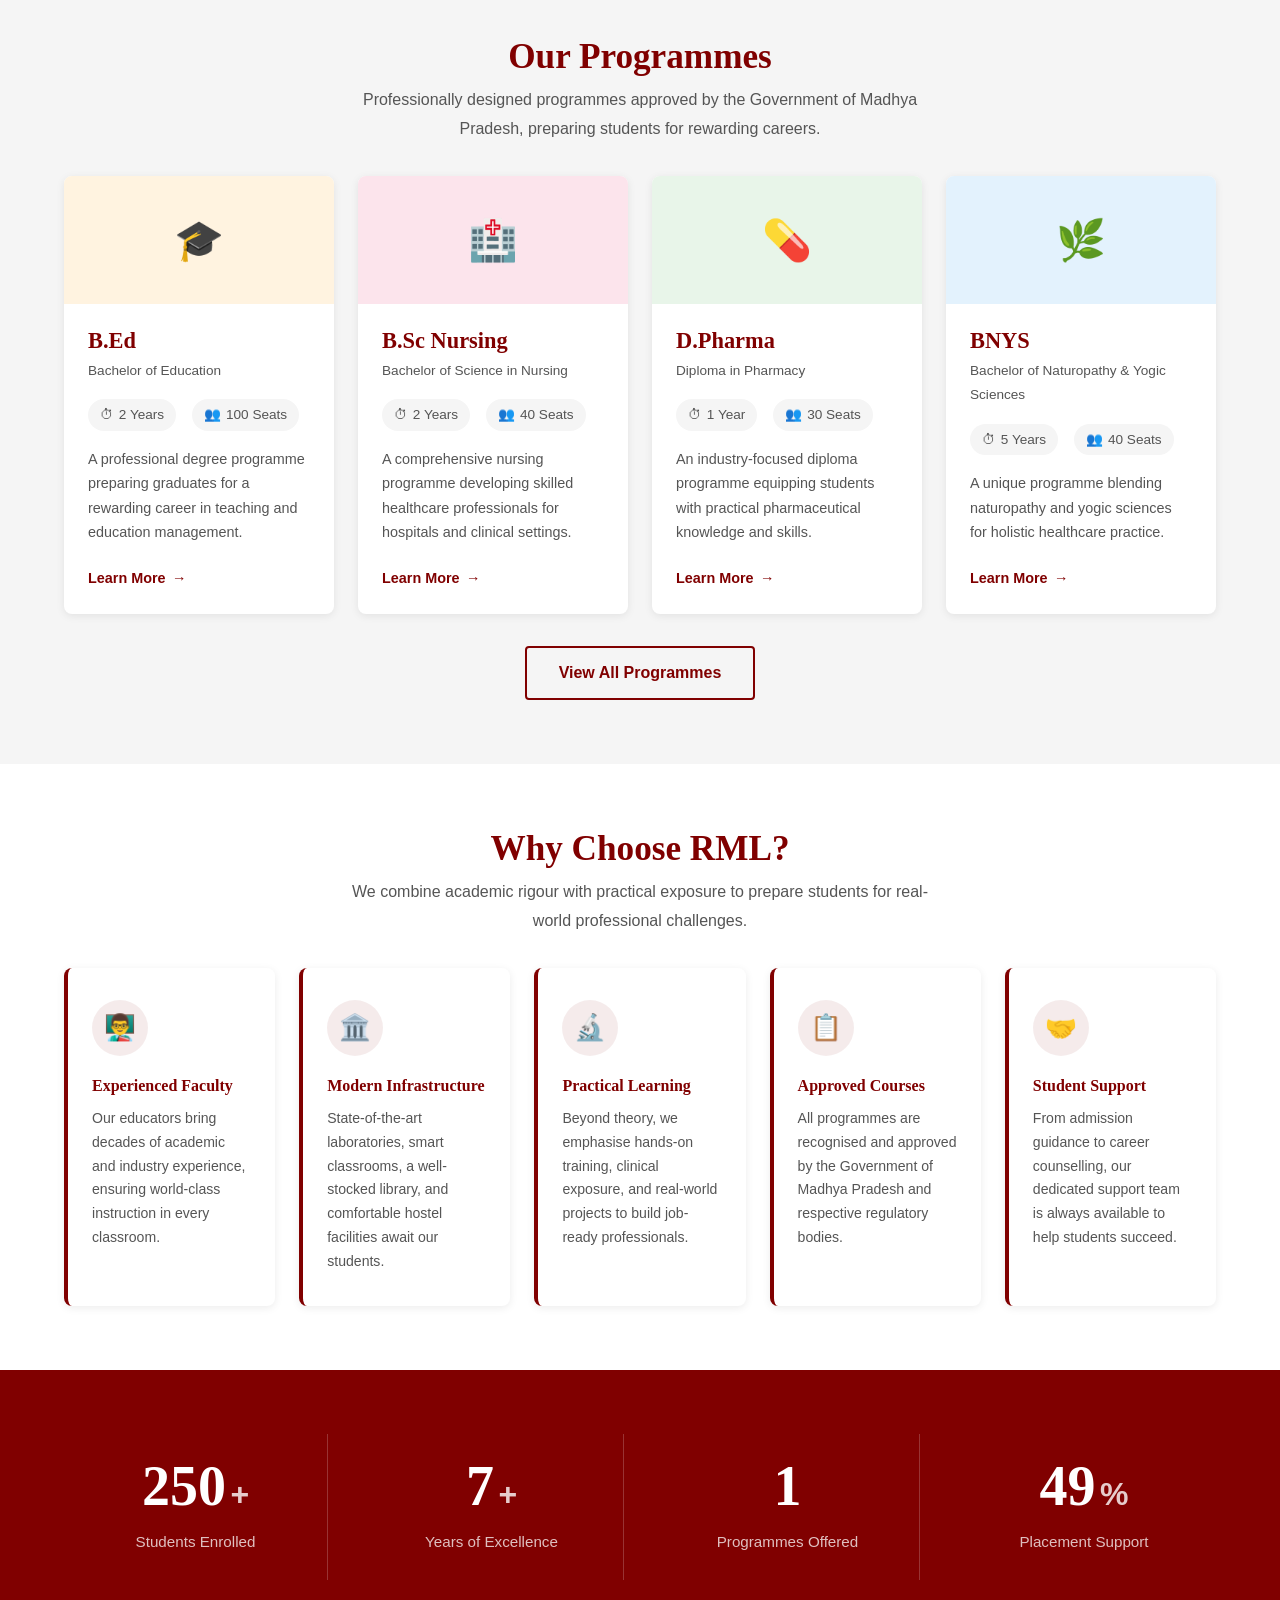
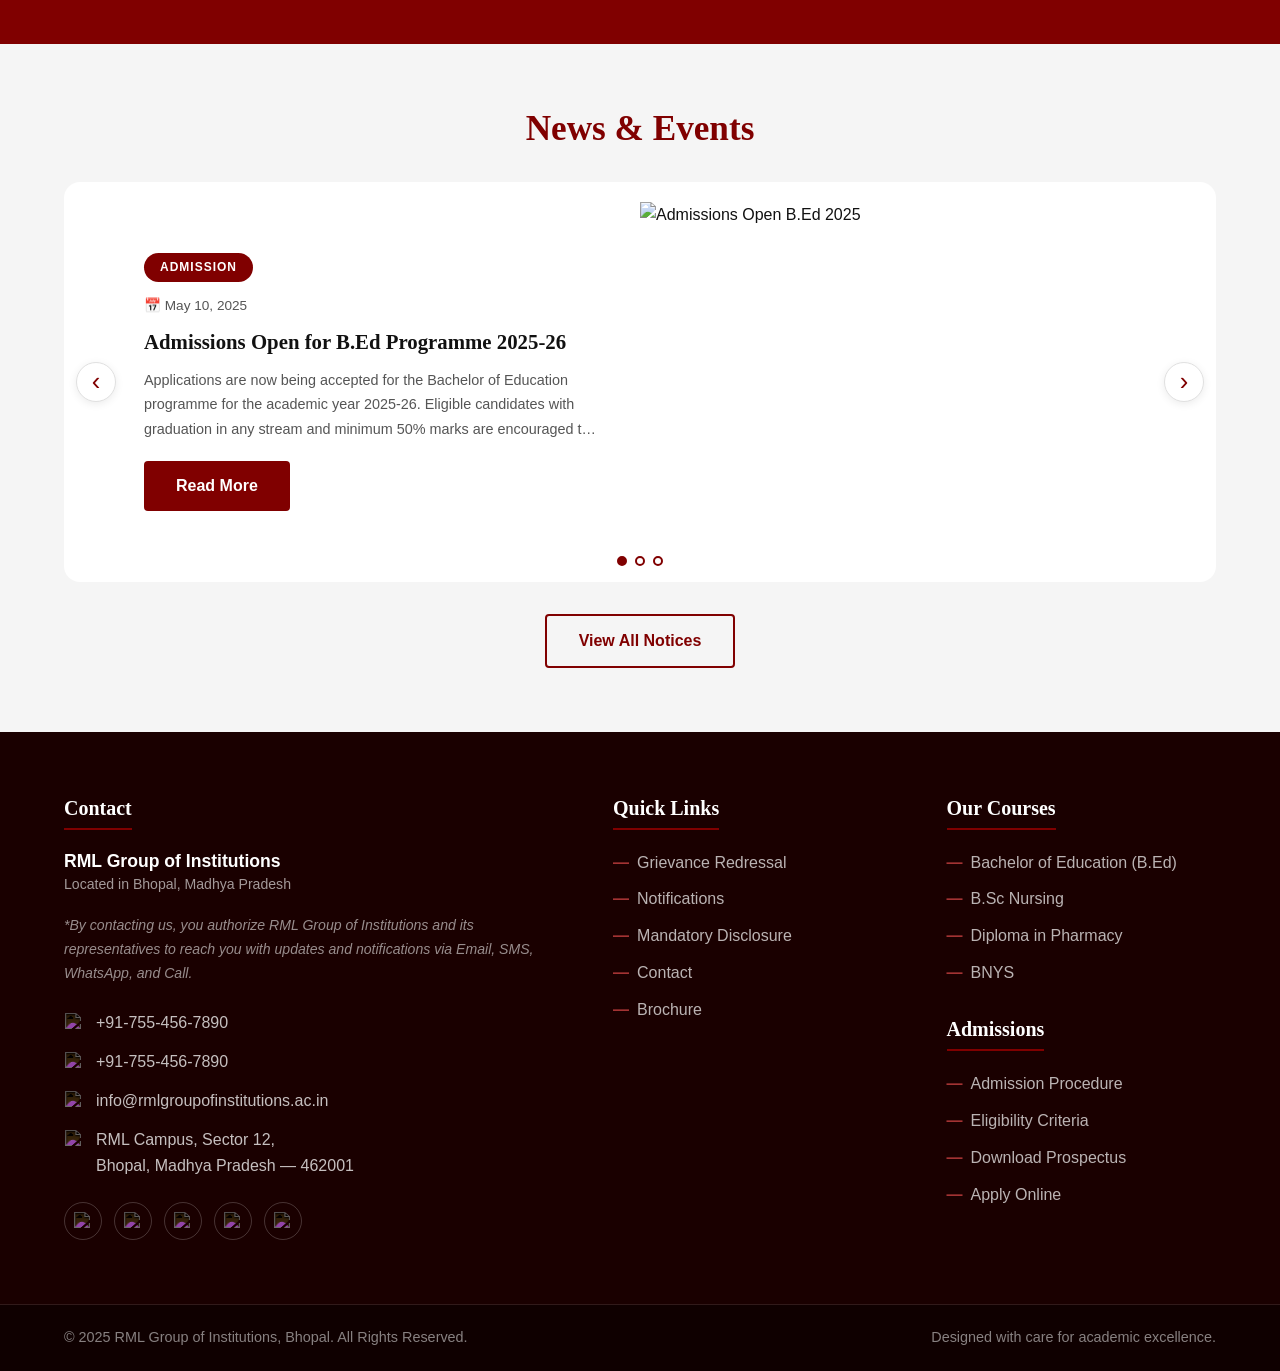
==== commit 3406292c: "feat: Add error handling for enquiry message field in form submission" ====
--- a/index.html
+++ b/index.html
@@ -815,6 +815,7 @@
                 class="form-input form-textarea"
                 rows="3"
             ></textarea>
+            <span class="form-error" id="enqMessageError"></span>
             </div>
 
             <!-- Math Captcha -->
--- a/css/style.css
+++ b/css/style.css
@@ -3451,4 +3451,316 @@
 .contact-map-section iframe {
   display: block;
   width: 100%;
+}
+
+/* ============================================
+   APPLICATION PAGE
+   ============================================ */
+.application-section {
+  padding: var(--space-xl) 0;
+  background-color: var(--clr-gray-light);
+}
+
+.application-grid {
+  display: grid;
+  grid-template-columns: 1fr 1.4fr;
+  gap: 4rem;
+  align-items: start;
+}
+
+/* Why Join Points */
+.apply-reasons {
+  display: flex;
+  flex-direction: column;
+  gap: 1.5rem;
+  margin-bottom: 2rem;
+}
+
+.apply-reason {
+  display: flex;
+  gap: 1rem;
+  align-items: flex-start;
+}
+
+.apply-reason-icon {
+  width: 28px;
+  height: 28px;
+  background-color: var(--clr-primary);
+  color: var(--clr-white);
+  border-radius: 50%;
+  display: flex;
+  align-items: center;
+  justify-content: center;
+  font-size: 0.8rem;
+  font-weight: 700;
+  flex-shrink: 0;
+  margin-top: 2px;
+}
+
+.apply-reason h4 {
+  font-size: 1rem;
+  color: var(--clr-black);
+  margin-bottom: 0.3rem;
+}
+
+.apply-reason p {
+  font-size: 0.92rem;
+  color: var(--clr-gray-text);
+  line-height: 1.7;
+  margin: 0;
+}
+
+.apply-contact-info {
+  background-color: var(--clr-white);
+  border-radius: var(--radius-md);
+  padding: 1.5rem;
+  border-left: 4px solid var(--clr-primary);
+}
+
+.apply-contact-info p {
+  font-size: 0.95rem;
+  color: var(--clr-gray-text);
+  line-height: 1.8;
+  margin: 0;
+}
+
+/* Step Indicators */
+.step-indicators {
+  display: flex;
+  align-items: center;
+  margin-bottom: 1.5rem;
+  background-color: var(--clr-white);
+  border-radius: var(--radius-md);
+  padding: 1.25rem 2rem;
+  box-shadow: var(--shadow-sm);
+}
+
+.step-indicator {
+  display: flex;
+  flex-direction: column;
+  align-items: center;
+  gap: 0.4rem;
+}
+
+.step-dot {
+  width: 36px;
+  height: 36px;
+  border-radius: 50%;
+  background-color: var(--clr-gray-mid);
+  color: var(--clr-gray-text);
+  display: flex;
+  align-items: center;
+  justify-content: center;
+  font-size: 0.9rem;
+  font-weight: 700;
+  transition: var(--transition);
+}
+
+.step-indicator.active .step-dot {
+  background-color: var(--clr-primary);
+  color: var(--clr-white);
+}
+
+.step-indicator.completed .step-dot {
+  background-color: #2e7d32;
+  color: var(--clr-white);
+}
+
+.step-indicator span {
+  font-size: 0.78rem;
+  color: var(--clr-gray-text);
+  white-space: nowrap;
+}
+
+.step-indicator.active span {
+  color: var(--clr-primary);
+  font-weight: 600;
+}
+
+.step-connector {
+  flex: 1;
+  height: 2px;
+  background-color: var(--clr-gray-mid);
+  margin: 0 0.75rem;
+  margin-bottom: 1.2rem;
+  transition: var(--transition);
+}
+
+.step-connector.completed {
+  background-color: #2e7d32;
+}
+
+/* Form Card */
+.application-form-card {
+  background-color: var(--clr-white);
+  border-radius: var(--radius-md);
+  padding: 2.5rem;
+  box-shadow: var(--shadow-md);
+}
+
+/* Form Steps */
+.form-step {
+  display: none;
+  animation: panelFade 0.3s ease;
+}
+
+.form-step.active {
+  display: block;
+}
+
+.step-title {
+  font-size: 1.4rem;
+  color: var(--clr-primary);
+  margin-bottom: 0.4rem;
+}
+
+.step-subtitle {
+  font-size: 0.92rem;
+  color: var(--clr-gray-text);
+  margin-bottom: 1.75rem;
+  line-height: 1.6;
+}
+
+/* Form grid */
+.app-form-grid {
+  display: grid;
+  grid-template-columns: 1fr 1fr;
+  gap: 1.25rem;
+}
+
+.app-form-group {
+  display: flex;
+  flex-direction: column;
+  gap: 0.4rem;
+}
+
+.app-form-group.full {
+  grid-column: 1 / -1;
+}
+
+.app-label {
+  font-size: 0.85rem;
+  font-weight: 600;
+  color: var(--clr-black);
+  letter-spacing: 0.3px;
+}
+
+.app-input {
+  padding: 0.75rem 1rem;
+  border: 1.5px solid var(--clr-gray-mid);
+  border-radius: var(--radius-sm);
+  font-size: 0.95rem;
+  font-family: var(--font-body);
+  color: var(--clr-black);
+  background-color: var(--clr-white);
+  outline: none;
+  transition: var(--transition);
+  width: 100%;
+}
+
+
+.app-input:focus {
+  border-color: var(--clr-primary);
+  box-shadow: 0 0 0 3px rgba(128,0,0,0.08);
+}
+
+.app-textarea {
+  resize: vertical;
+  min-height: 90px;
+}
+
+/* Upload area */
+.upload-area {
+  position: relative;
+  border: 2px dashed var(--clr-gray-mid);
+  border-radius: var(--radius-md);
+  padding: 2rem;
+  text-align: center;
+  cursor: pointer;
+  transition: var(--transition);
+  background-color: var(--clr-gray-light);
+}
+
+.upload-area:hover {
+  border-color: var(--clr-primary);
+  background-color: #fff8f8;
+}
+
+.upload-input {
+  position: absolute;
+  inset: 0;
+  opacity: 0;
+  cursor: pointer;
+  width: 100%;
+  height: 100%;
+}
+
+.upload-placeholder p {
+  font-size: 0.95rem;
+  color: var(--clr-gray-text);
+  margin: 0.4rem 0;
+}
+
+.upload-icon {
+  font-size: 2rem;
+  display: block;
+  margin-bottom: 0.5rem;
+}
+
+.upload-hint {
+  font-size: 0.78rem;
+  color: var(--clr-gray-text);
+  display: block;
+}
+
+.upload-preview {
+  margin-top: 0.75rem;
+  font-size: 0.85rem;
+  color: var(--clr-primary);
+  font-weight: 600;
+}
+
+/* Step actions */
+.step-actions {
+  display: flex;
+  justify-content: space-between;
+  align-items: center;
+  margin-top: 2rem;
+  padding-top: 1.5rem;
+  border-top: 1px solid var(--clr-gray-mid);
+}
+
+/* Success state */
+.app-success {
+  display: none;
+  text-align: center;
+  padding: 3rem 2rem;
+  animation: panelFade 0.5s ease;
+}
+
+.app-success-icon {
+  width: 72px;
+  height: 72px;
+  background-color: #2e7d32;
+  color: var(--clr-white);
+  border-radius: 50%;
+  display: flex;
+  align-items: center;
+  justify-content: center;
+  font-size: 2rem;
+  margin: 0 auto 1.5rem;
+}
+
+.app-success h3 {
+  font-size: 1.8rem;
+  color: var(--clr-black);
+  margin-bottom: 1rem;
+}
+
+.app-success p {
+  font-size: 1rem;
+  color: var(--clr-gray-text);
+  line-height: 1.8;
+  max-width: 450px;
+  margin: 0 auto 2rem;
 }
--- a/css/responsive.css
+++ b/css/responsive.css
@@ -42,7 +42,8 @@
 
   /* Open state - JS adds this class */
   .nav-links.open {
-    max-height: 500px;
+    max-height: 100vh;
+    overflow-y: auto;
     padding: 1rem 1.5rem;
   }
 
@@ -69,13 +70,22 @@
     visibility: visible;
     transform: none;
     box-shadow: none;
-    padding: 0 0 0 1rem;
+    padding: 0;
     border-left: 2px solid var(--clr-gray-mid);
-    margin: 0.25rem 0 0.5rem;
-  }
+    margin: 0;
+    max-height: 0;
+    overflow: hidden;
+    transition: max-height 0.3s ease, padding 0.3s ease;
+  }
+
+  .dropdown-menu.open {
+    max-height: 300px;
+    padding: 0.25rem 0 0.5rem 1rem;
+  }
+
 
   .dropdown-arrow {
-    display: none;
+    display: inline-block;
   }
 
   /* Shrink brand name slightly */
@@ -104,6 +114,97 @@
 
   .about-img-wrapper img {
     height: 300px;
+  }
+
+  /* About & Admissions page layout */
+  .about-page-grid {
+    grid-template-columns: 1fr;
+  }
+
+  .about-sidebar {
+    position: static;
+    padding: 1.25rem;
+  }
+
+  .about-content {
+    padding: 1.75rem;
+    min-height: auto;
+  }
+
+  /* Sidebar buttons — readable on mobile */
+  .sidebar-btn {
+    font-size: 0.95rem;
+    padding: 1rem 1.25rem;
+  }
+
+  /* Vision Mission */
+  .vm-grid {
+    display: block;
+  }
+
+  /* Facts grid */
+  .facts-grid {
+    grid-template-columns: repeat(2, 1fr);
+  }
+
+  /* Eligibility cards */
+  .eligibility-cards {
+    grid-template-columns: 1fr;
+  }
+
+  /* Documents grid */
+  .documents-grid {
+    grid-template-columns: 1fr;
+  }
+
+  /* News grid */
+  .news-grid {
+    grid-template-columns: 1fr;
+  }
+
+  /* News carousel */
+  .news-slide {
+    grid-template-columns: 1fr;
+  }
+
+  .news-slide-image {
+    height: 200px;
+  }
+
+  .news-slide-text {
+    padding: 1.5rem 2rem 2rem;
+  }
+
+  .carousel-prev { left: 0.5rem; }
+  .carousel-next { right: 0.5rem; }
+
+  /* Panel title */
+  .panel-title {
+    font-size: 1.6rem;
+  }
+
+  /* PSD tables — scrollable on mobile */
+  .psd-table {
+    display: block;
+    overflow-x: auto;
+    white-space: nowrap;
+  }
+
+  /* Disclosure items */
+  .disclosure-item {
+    flex-direction: column;
+    align-items: flex-start;
+  }
+
+  /* About page hero title */
+  .page-hero-title {
+    font-size: 1.4rem;
+    padding: 0.75rem 1.5rem;
+  }
+
+  /* Contact hero grid */
+  .contact-grid {
+    grid-template-columns: 1fr;
   }
 
   /* Hero text sizing */
@@ -305,6 +406,28 @@
   .contact-map-section iframe {
     height: 300px;
   }
+
+  /* Application page */
+  .application-grid {
+    grid-template-columns: 1fr;
+    gap: 2rem;
+  }
+
+  .app-form-grid {
+    grid-template-columns: 1fr;
+  }
+
+  .step-indicators {
+    padding: 1rem;
+  }
+
+  .step-indicator span {
+    font-size: 0.7rem;
+  }
+
+  .application-form-card {
+    padding: 1.5rem;
+  }
 }
 
 /* ============================================
@@ -320,13 +443,25 @@
     grid-template-columns: 1fr;
   }
 
+  .facts-grid {
+    grid-template-columns: 1fr;
+  }
+
   .hero-title {
     font-size: 1.8rem;
   }
 
   h2 { font-size: 1.6rem; }
-  
+
   .gallery-grid {
     columns: 1;
   }
+
+  .step-indicators {
+    gap: 0;
+  }
+
+  .step-indicator span {
+    display: none;
+  }
 }
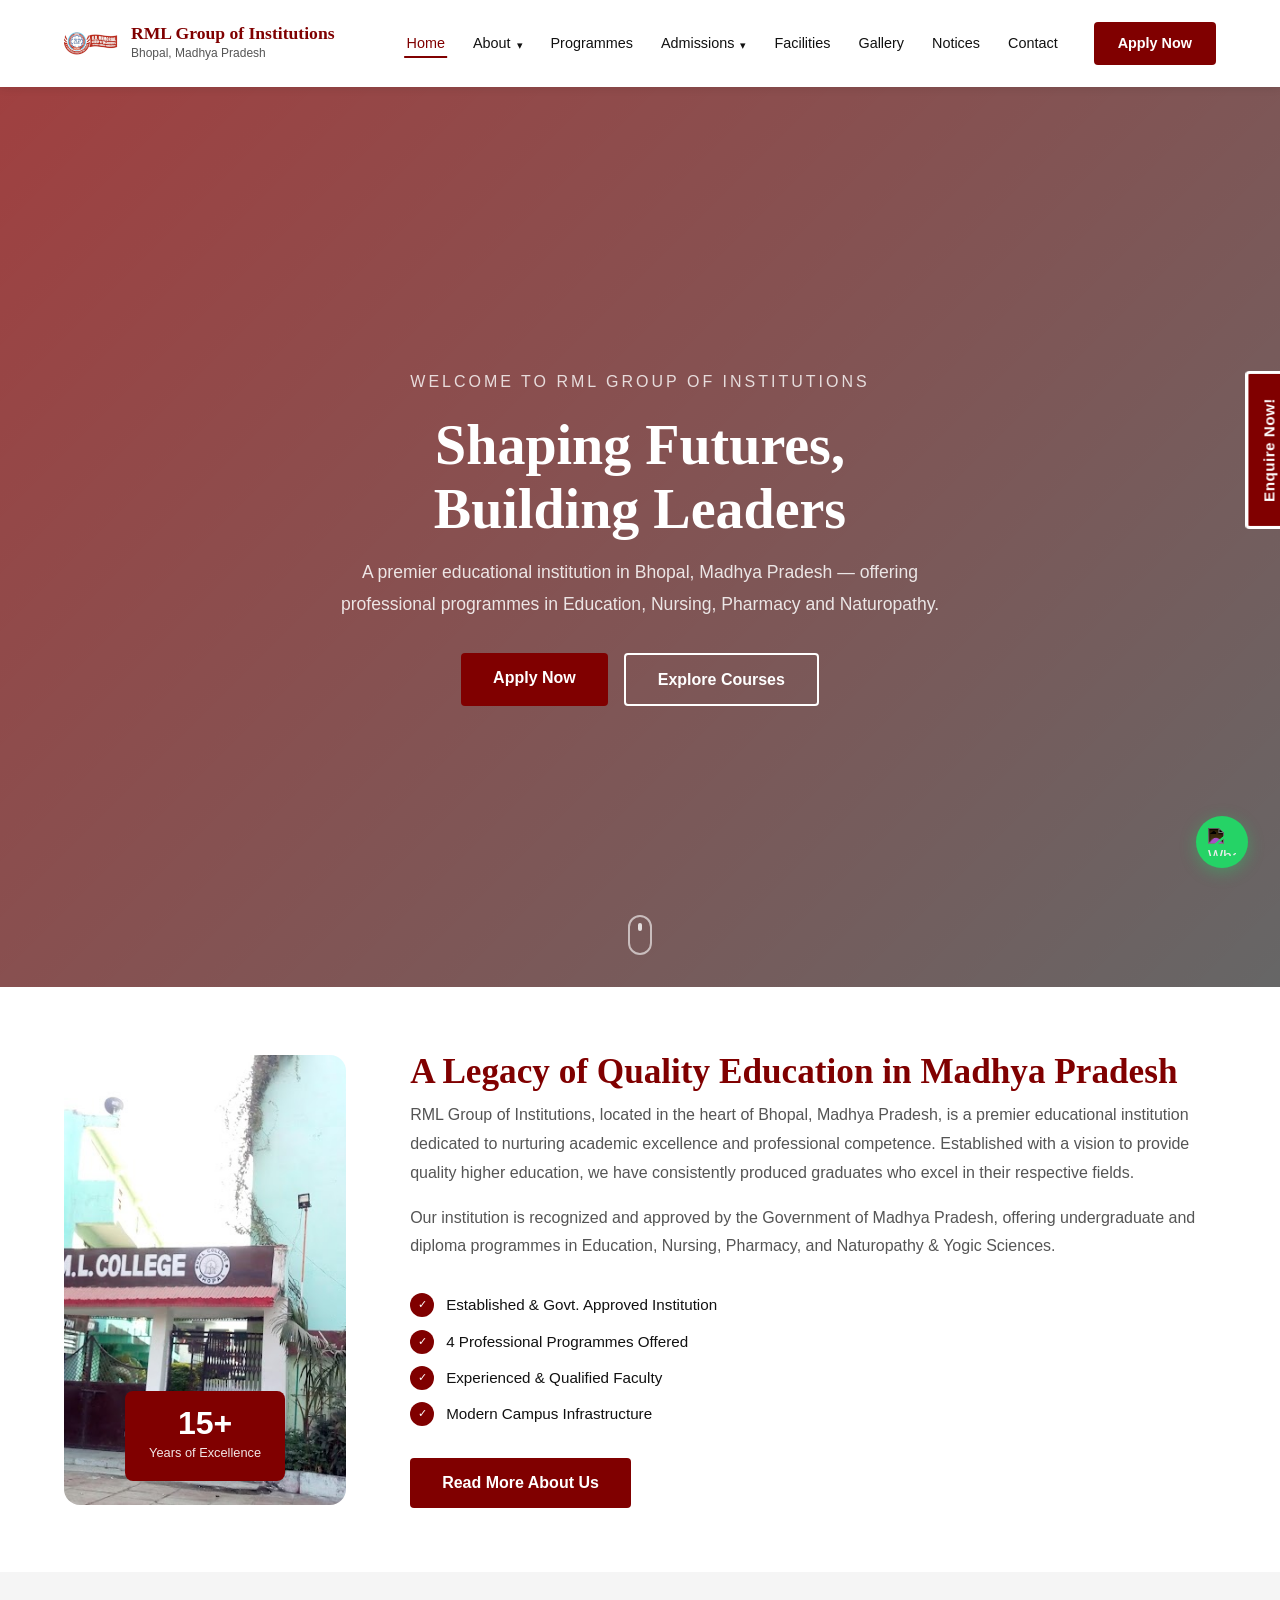
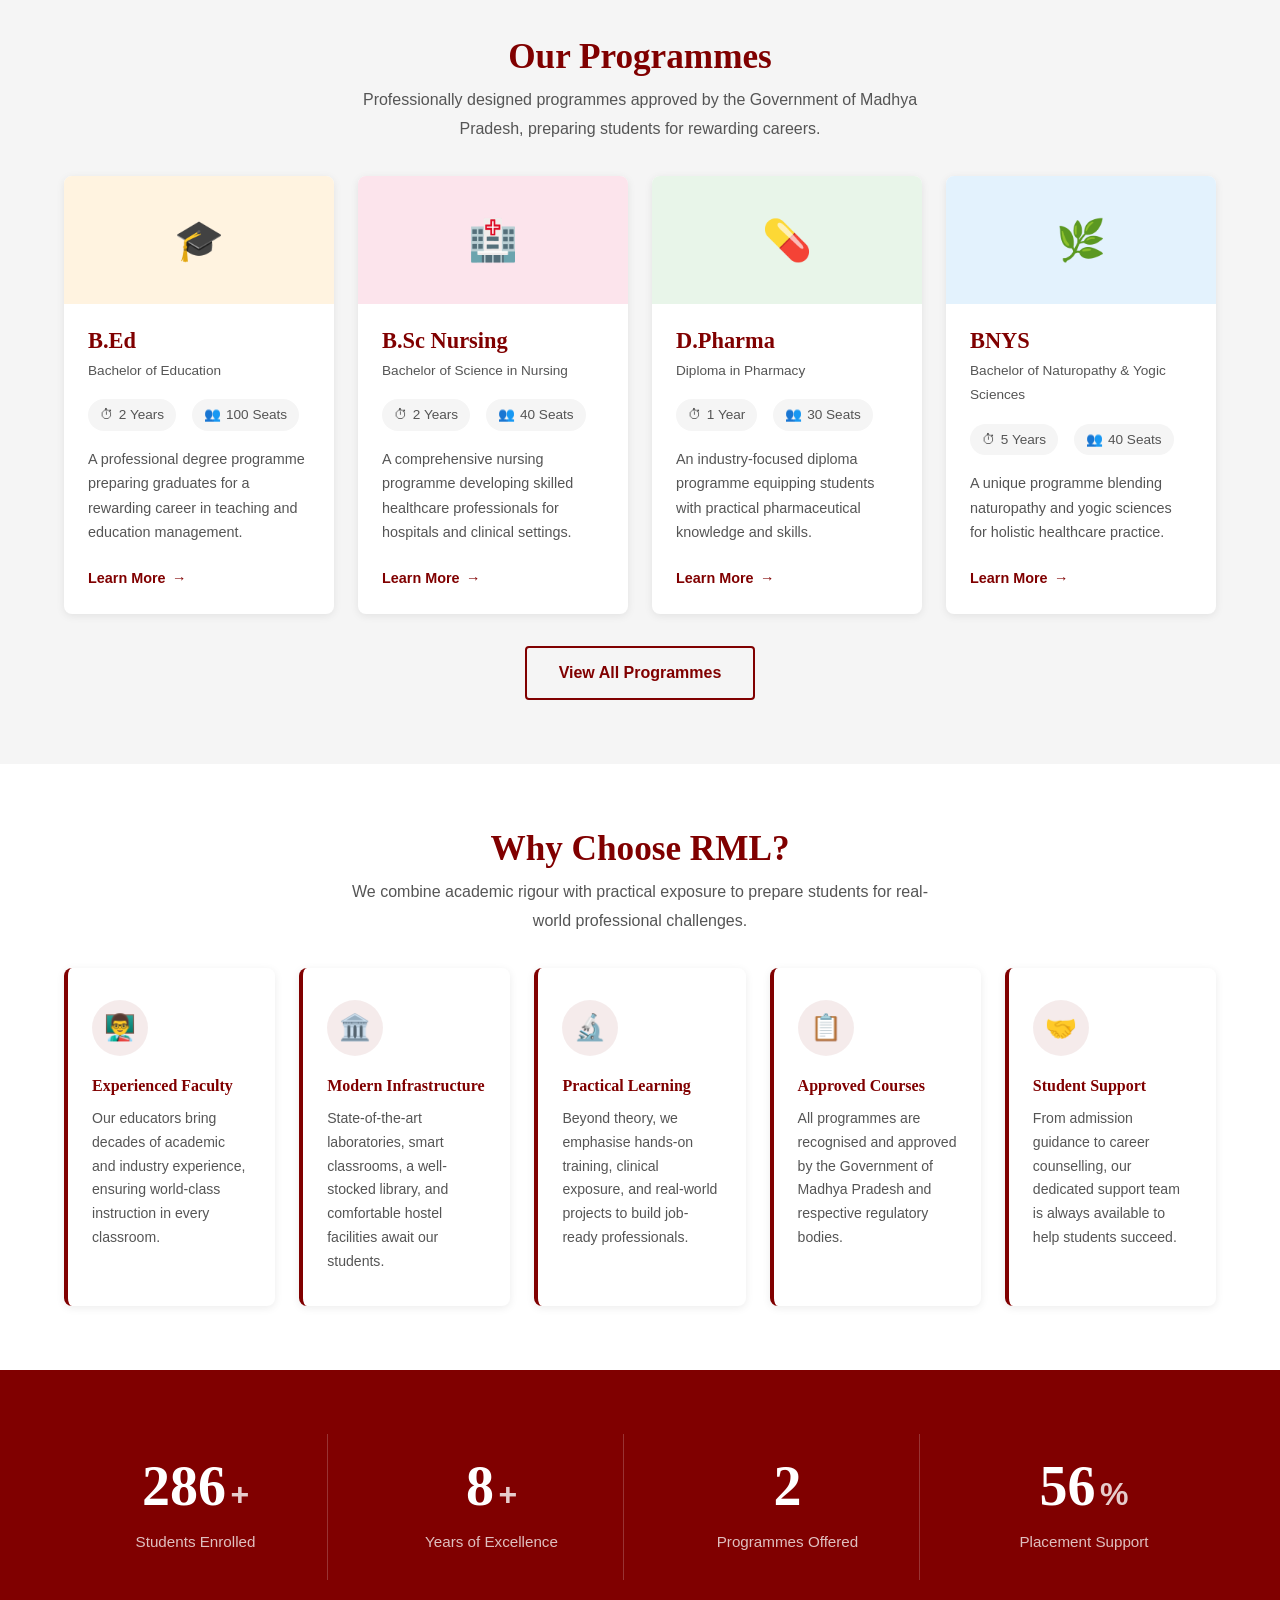
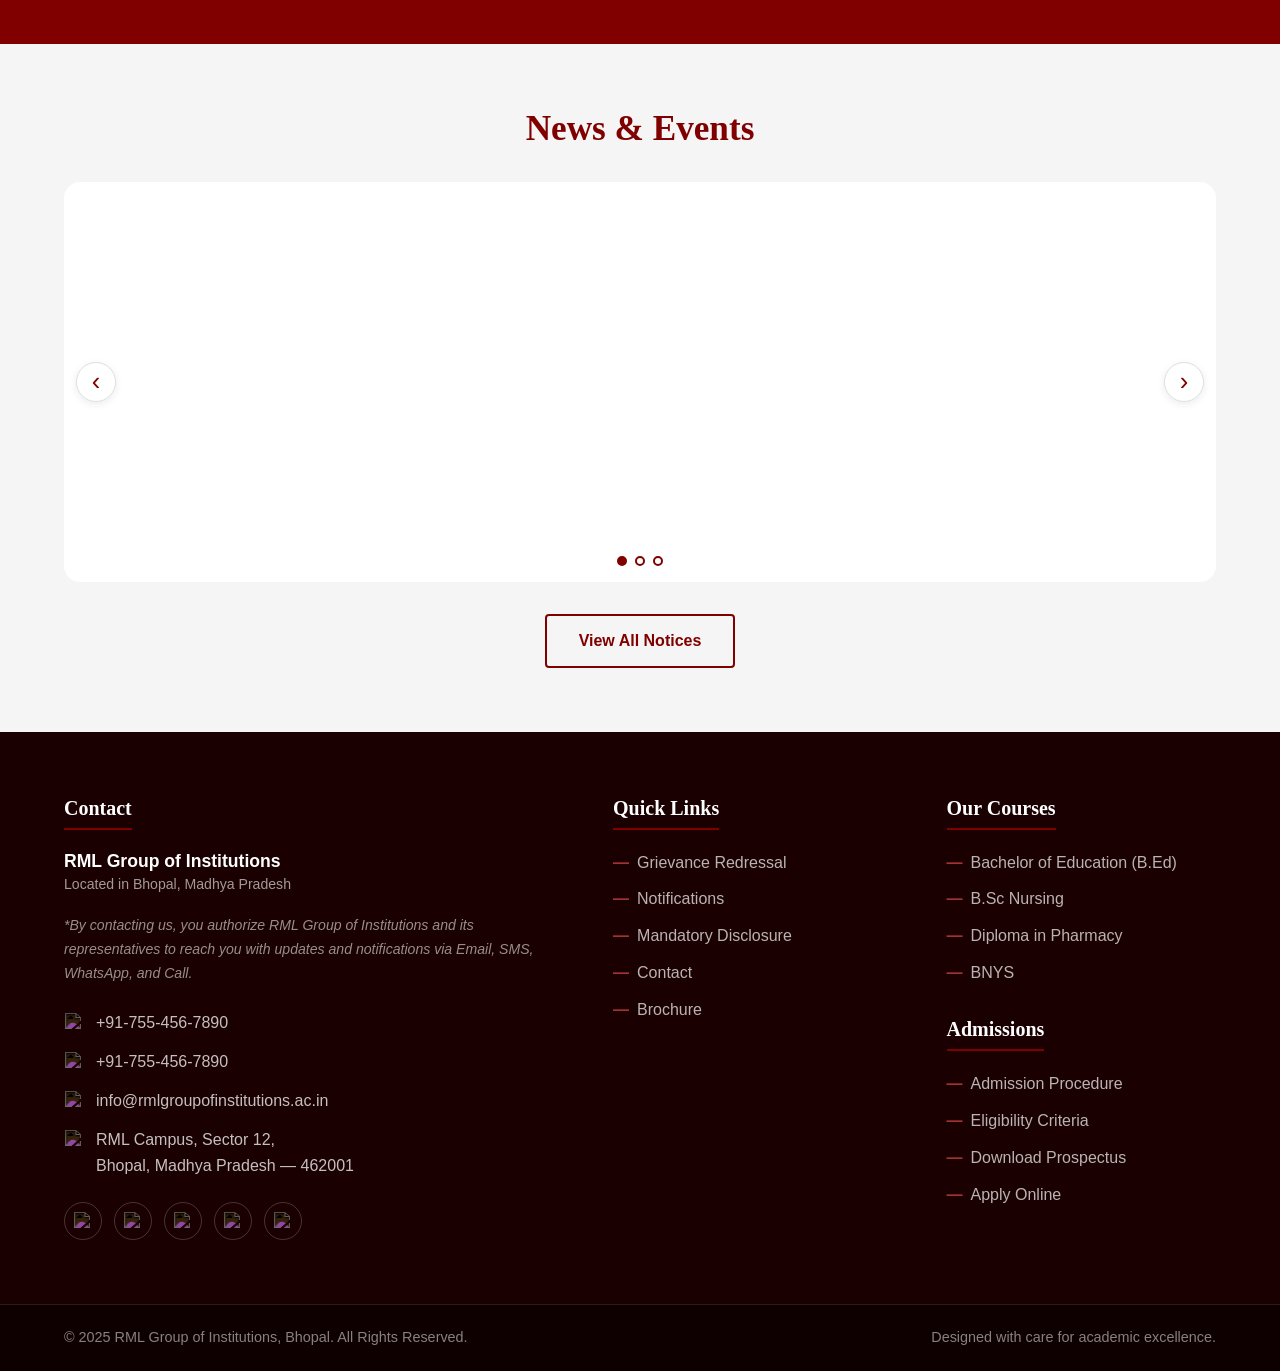
==== commit 9242f9bd: "feat: Implement dynamic notices carousel with server data integration" ====
--- a/index.html
+++ b/index.html
@@ -438,72 +438,7 @@
         <div class="news-carousel reveal">
 
         <!-- Slides -->
-        <div class="news-slides">
-
-            <!-- Slide 1 -->
-            <div class="news-slide active">
-            <div class="news-slide-text">
-                <span class="news-tag admission">Admission</span>
-                <p class="news-date">📅 May 10, 2025</p>
-                <h3 class="news-slide-title">
-                Admissions Open for B.Ed Programme 2025-26
-                </h3>
-                <p class="news-slide-excerpt">
-                Applications are now being accepted for the Bachelor of 
-                Education programme for the academic year 2025-26. 
-                Eligible candidates with graduation in any stream and 
-                minimum 50% marks are encouraged to apply at the earliest 
-                as seats are limited.
-                </p>
-                <a href="notices.html" class="btn btn-primary">Read More</a>
-            </div>
-            <div class="news-slide-image">
-                <img src="images/news-1.jpg" alt="Admissions Open B.Ed 2025" />
-            </div>
-            </div>
-
-            <!-- Slide 2 -->
-            <div class="news-slide">
-            <div class="news-slide-text">
-                <span class="news-tag event">Event</span>
-                <p class="news-date">📅 April 28, 2025</p>
-                <h3 class="news-slide-title">
-                Annual Cultural Fest Concludes with Unparalleled Enthusiasm
-                </h3>
-                <p class="news-slide-excerpt">
-                RML Group of Institutions proudly concluded its Annual 
-                Cultural Fest with unparalleled grandeur and enthusiasm. 
-                Students from all programmes participated and showcased 
-                their exceptional talents in music, dance, and drama.
-                </p>
-                <a href="notices.html" class="btn btn-primary">Read More</a>
-            </div>
-            <div class="news-slide-image">
-                <img src="images/news-2.jpg" alt="Annual Cultural Fest 2025" />
-            </div>
-            </div>
-
-            <!-- Slide 3 -->
-            <div class="news-slide">
-            <div class="news-slide-text">
-                <span class="news-tag notice">Notice</span>
-                <p class="news-date">📅 April 15, 2025</p>
-                <h3 class="news-slide-title">
-                Examination Schedule Released for All Programmes
-                </h3>
-                <p class="news-slide-excerpt">
-                The academic examination timetable for the current semester 
-                has been officially published by the examination committee. 
-                Students are advised to check the downloads section for the 
-                complete schedule and prepare accordingly.
-                </p>
-                <a href="notices.html" class="btn btn-primary">Read More</a>
-            </div>
-            <div class="news-slide-image">
-                <img src="images/news-3.jpg" alt="Examination Schedule 2025" />
-            </div>
-            </div>
-
+        <div class="news-slides" id="newsSlides">
         </div><!-- end .news-slides -->
 
         <!-- Prev / Next Arrows -->
--- a/css/style.css
+++ b/css/style.css
@@ -889,9 +889,10 @@
   width: fit-content;
 }
 
-.news-tag.admission { background-color: var(--clr-primary); }
-.news-tag.event     { background-color: #1565c0; }
-.news-tag.notice    { background-color: #2e7d32; }
+.news-tag.admission   { background-color: var(--clr-primary); }
+.news-tag.exam        { background-color: #1565c0; }
+.news-tag.events      { background-color: #2e7d32; }
+.news-tag.general     { background-color: #6d4c41; }
 
 .news-date {
   font-size: 0.85rem;
@@ -3763,4 +3764,72 @@
   line-height: 1.8;
   max-width: 450px;
   margin: 0 auto 2rem;
+}
+
+/* ============================================
+   OTP STEP STYLES
+   ============================================ */
+.otp-email-display {
+  background-color: var(--clr-gray-light);
+  border-radius: var(--radius-sm);
+  padding: 1rem 1.25rem;
+  margin-bottom: 1.5rem;
+  border-left: 4px solid var(--clr-primary);
+}
+
+.otp-email-display p {
+  font-size: 0.95rem;
+  color: var(--clr-gray-text);
+  margin: 0;
+}
+
+.otp-email-display strong {
+  color: var(--clr-primary);
+}
+
+.otp-input-wrap {
+  margin-bottom: 1.5rem;
+}
+
+.otp-input {
+  font-size: 1.8rem;
+  letter-spacing: 0.5rem;
+  text-align: center;
+  font-weight: 700;
+  color: var(--clr-primary);
+}
+
+.otp-resend-wrap {
+  text-align: center;
+  margin-bottom: 1.5rem;
+}
+
+.otp-resend-text {
+  font-size: 0.92rem;
+  color: var(--clr-gray-text);
+  margin-bottom: 0.4rem;
+}
+
+.otp-resend-btn {
+  background: none;
+  border: none;
+  color: var(--clr-primary);
+  font-weight: 600;
+  font-size: 0.92rem;
+  cursor: pointer;
+  font-family: var(--font-body);
+  transition: var(--transition);
+  text-decoration: underline;
+}
+
+.otp-resend-btn:disabled {
+  color: var(--clr-gray-text);
+  cursor: not-allowed;
+  text-decoration: none;
+}
+
+.otp-countdown {
+  font-size: 0.82rem;
+  color: var(--clr-gray-text);
+  margin: 0;
 }
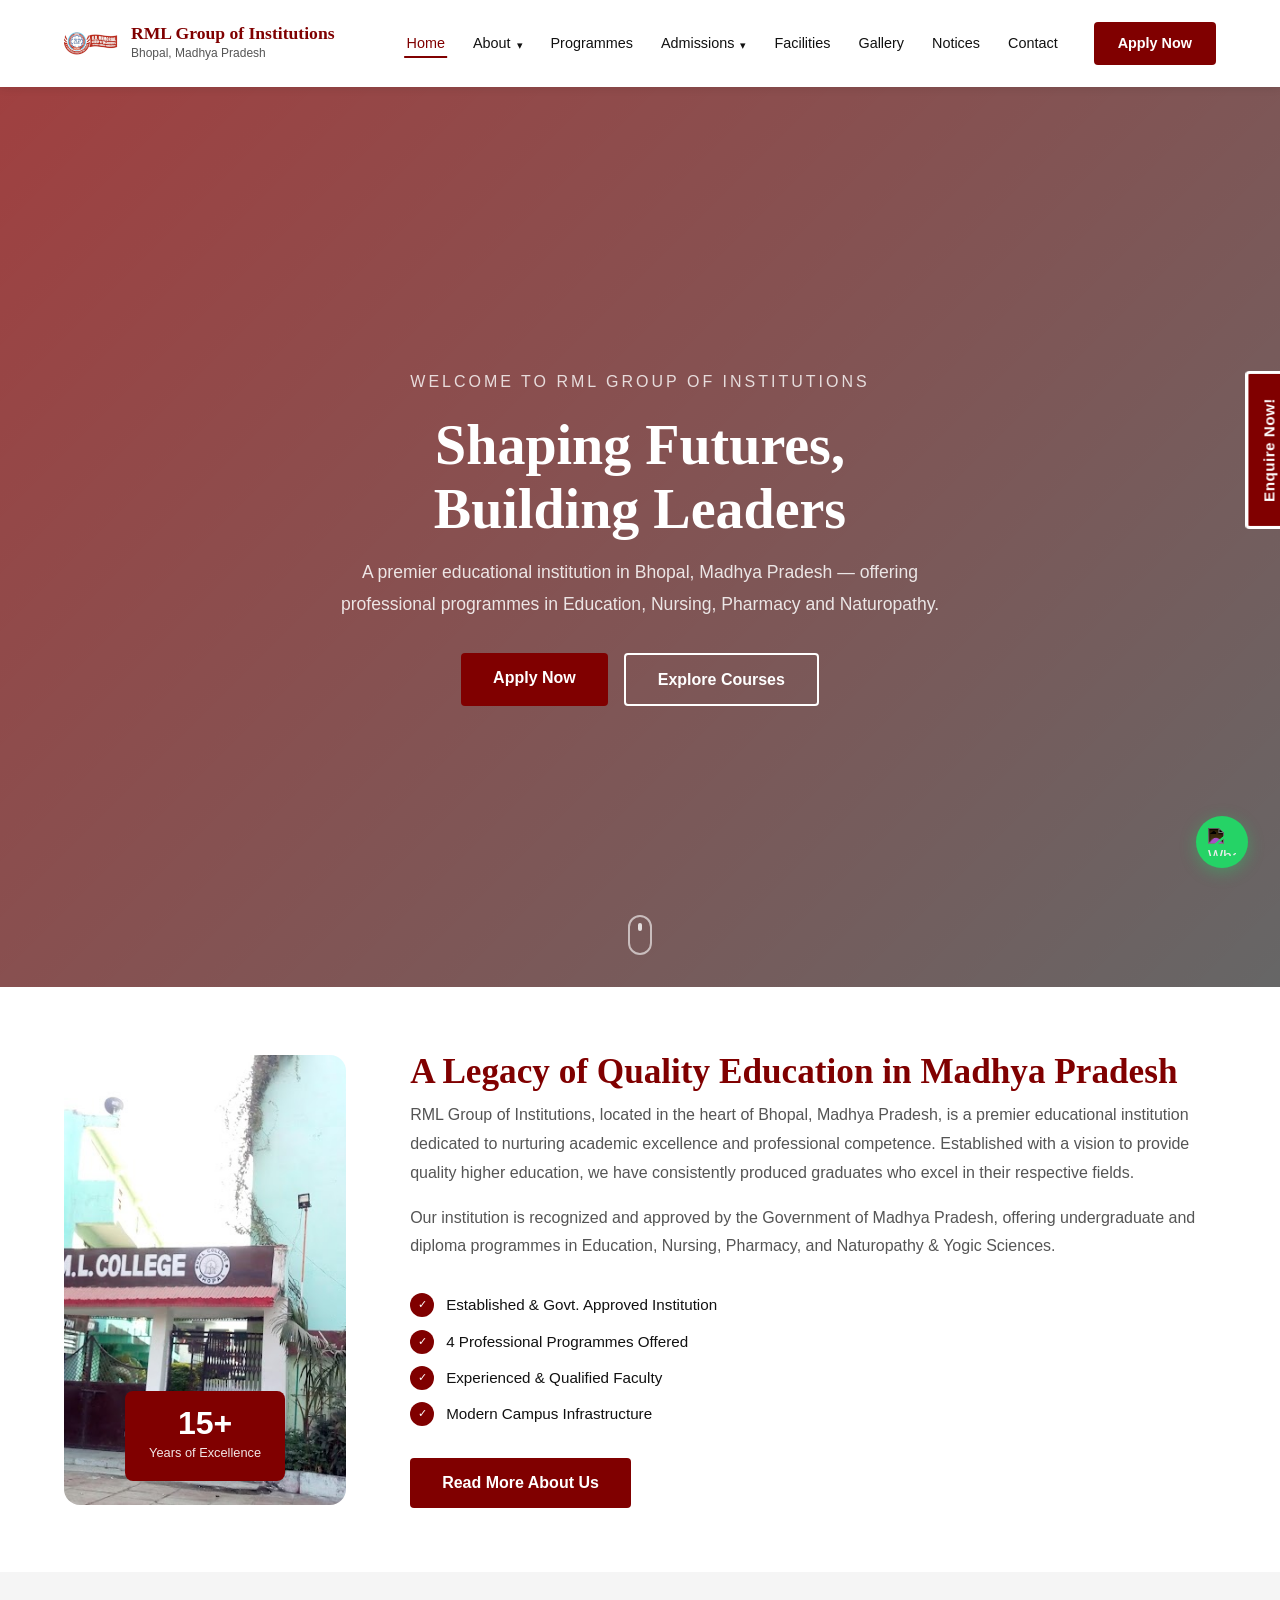
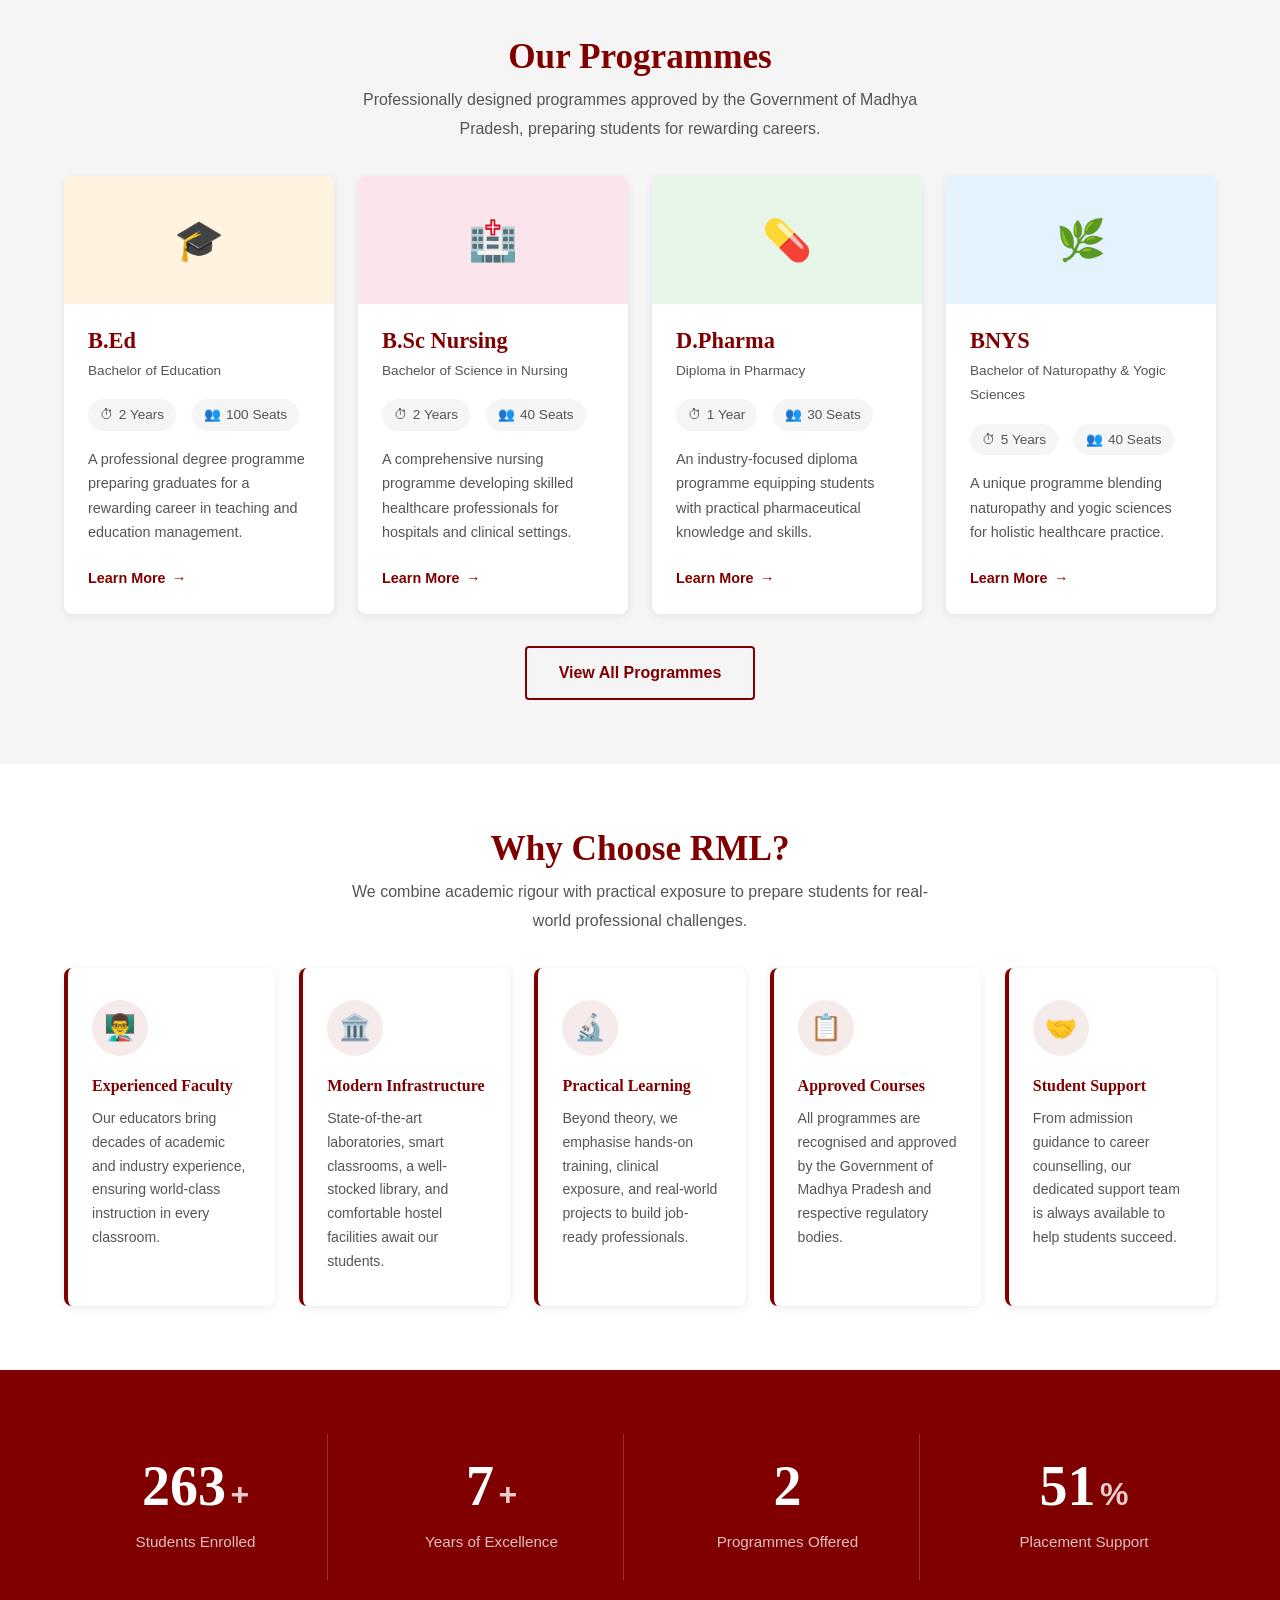
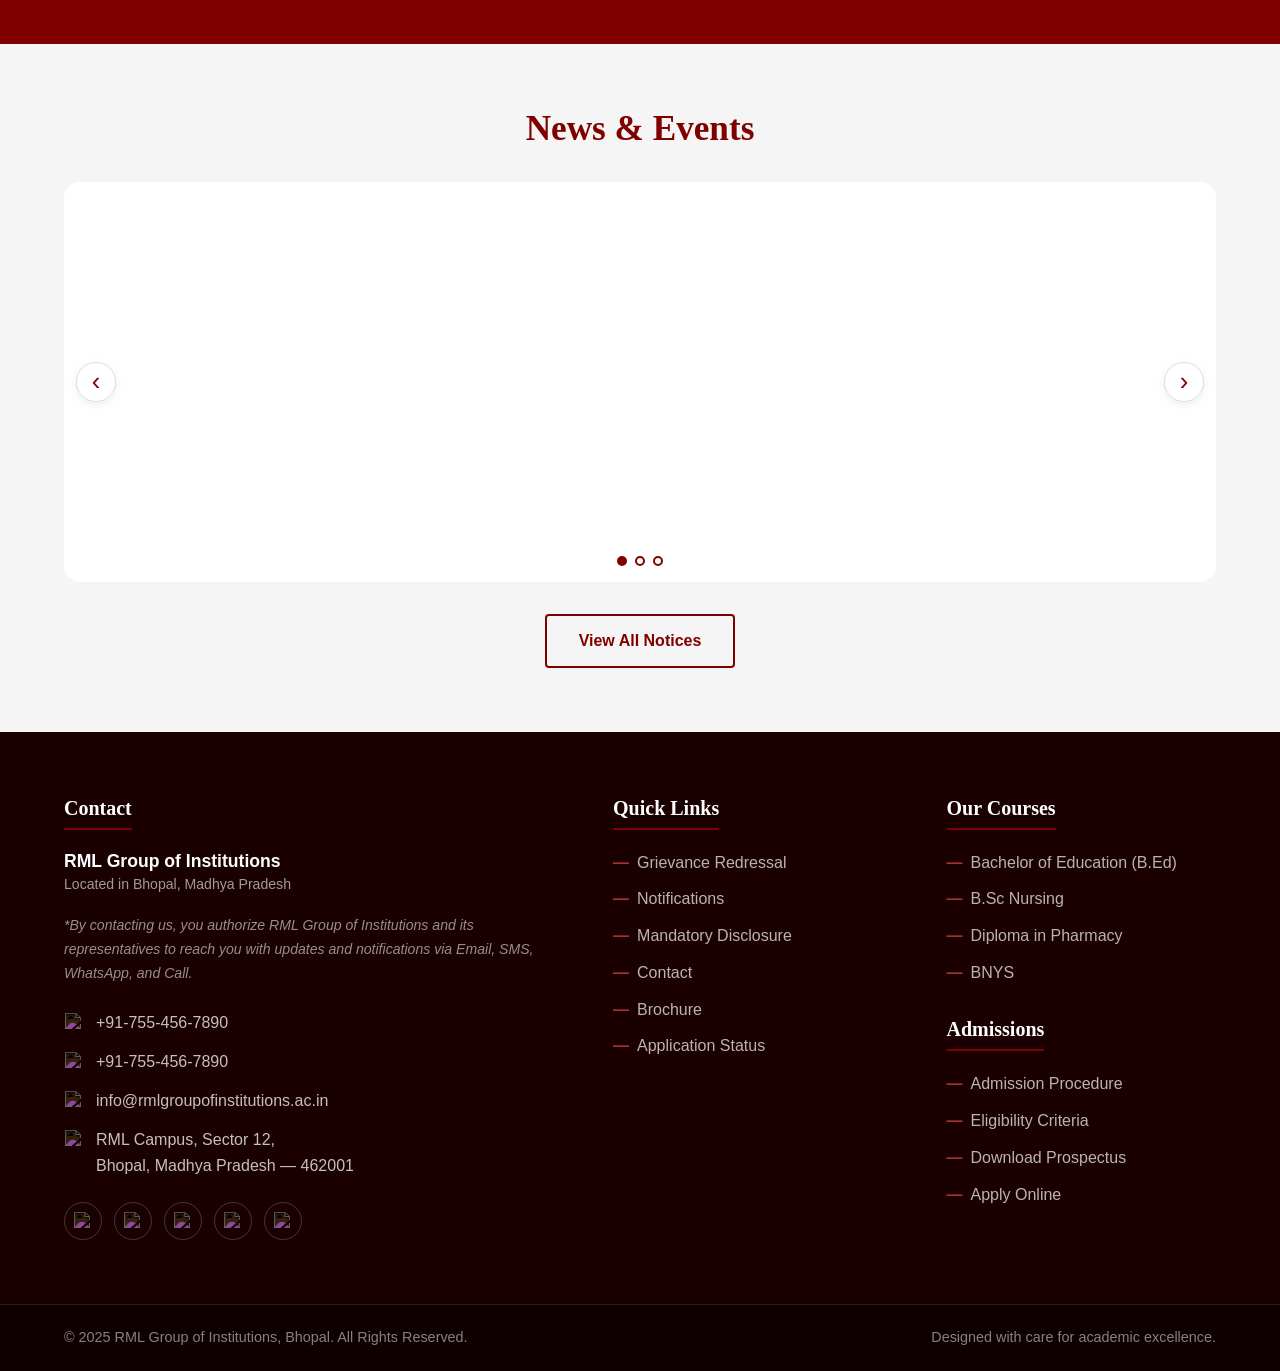
==== commit 28414d3d: "Add Application Status page and update navigation links - Created a new page for checking applicatio" ====
--- a/index.html
+++ b/index.html
@@ -577,6 +577,12 @@
                     Brochure
                 </a>
                 </li>
+                <li>
+                <a href="application-status.html">
+                    <span class="footer-link-dash">—</span>
+                    Application Status
+                </a>
+                </li>
             </ul>
             </div>
 
--- a/css/style.css
+++ b/css/style.css
@@ -3832,4 +3832,160 @@
   font-size: 0.82rem;
   color: var(--clr-gray-text);
   margin: 0;
+}
+
+/* ============================================
+   APPLICATION STATUS PAGE
+   ============================================ */
+.status-page {
+  background-color: var(--clr-gray-light);
+}
+
+.status-grid {
+  display: grid;
+  grid-template-columns: 1fr 1fr;
+  gap: 4rem;
+  align-items: start;
+}
+
+/* Help list */
+.status-help-list {
+  display: flex;
+  flex-direction: column;
+  gap: 1.5rem;
+  margin-top: 2rem;
+}
+
+.status-help-item {
+  display: flex;
+  align-items: flex-start;
+  gap: 1rem;
+}
+
+.status-help-icon {
+  width: 36px;
+  height: 36px;
+  border-radius: 50%;
+  display: flex;
+  align-items: center;
+  justify-content: center;
+  font-size: 0.85rem;
+  font-weight: 700;
+  color: var(--clr-white);
+  flex-shrink: 0;
+}
+
+.status-help-icon.pending  { background-color: #e65100; }
+.status-help-icon.accepted { background-color: #2e7d32; }
+.status-help-icon.rejected { background-color: var(--clr-primary); }
+
+.status-help-item h4 {
+  font-size: 1rem;
+  color: var(--clr-black);
+  margin-bottom: 0.25rem;
+}
+
+.status-help-item p {
+  font-size: 0.9rem;
+  color: var(--clr-gray-text);
+  line-height: 1.6;
+  margin: 0;
+}
+
+/* Result card — hidden by default */
+.status-result-card {
+  display: none;
+  background-color: var(--clr-white);
+  border-radius: var(--radius-md);
+  padding: 2.5rem;
+  box-shadow: var(--shadow-md);
+  animation: panelFade 0.4s ease;
+}
+
+/* Status result sections */
+.status-result {
+  display: none;
+  text-align: center;
+  margin-bottom: 2rem;
+  padding-bottom: 2rem;
+  border-bottom: 1px solid var(--clr-gray-mid);
+}
+
+.status-result.show {
+  display: block;
+}
+
+.status-result-icon {
+  font-size: 3rem;
+  width: 80px;
+  height: 80px;
+  border-radius: 50%;
+  display: flex;
+  align-items: center;
+  justify-content: center;
+  margin: 0 auto 1rem;
+  font-weight: 700;
+  font-size: 2rem;
+}
+
+.status-result.pending .status-result-icon {
+  background-color: #fff3e0;
+  color: #e65100;
+}
+
+.status-result.accepted .status-result-icon {
+  background-color: #e8f5e9;
+  color: #2e7d32;
+}
+
+.status-result.rejected .status-result-icon {
+  background-color: #fff8f8;
+  color: var(--clr-primary);
+}
+
+.status-result h3 {
+  font-size: 1.4rem;
+  margin-bottom: 0.5rem;
+}
+
+.status-result.pending h3  { color: #e65100; }
+.status-result.accepted h3 { color: #2e7d32; }
+.status-result.rejected h3 { color: var(--clr-primary); }
+
+.status-result-message {
+  font-size: 0.95rem;
+  color: var(--clr-gray-text);
+  line-height: 1.7;
+}
+
+/* Details table */
+.status-details-table {
+  display: flex;
+  flex-direction: column;
+  gap: 0;
+}
+
+.status-detail-row {
+  display: flex;
+  justify-content: space-between;
+  align-items: center;
+  padding: 0.85rem 0;
+  border-bottom: 1px solid var(--clr-gray-mid);
+  font-size: 0.95rem;
+  gap: 1rem;
+}
+
+.status-detail-row:last-child {
+  border-bottom: none;
+}
+
+.status-detail-row span:first-child {
+  color: var(--clr-gray-text);
+  flex-shrink: 0;
+}
+
+.status-detail-row span:last-child {
+  color: var(--clr-black);
+  font-weight: 600;
+  text-align: right;
 }
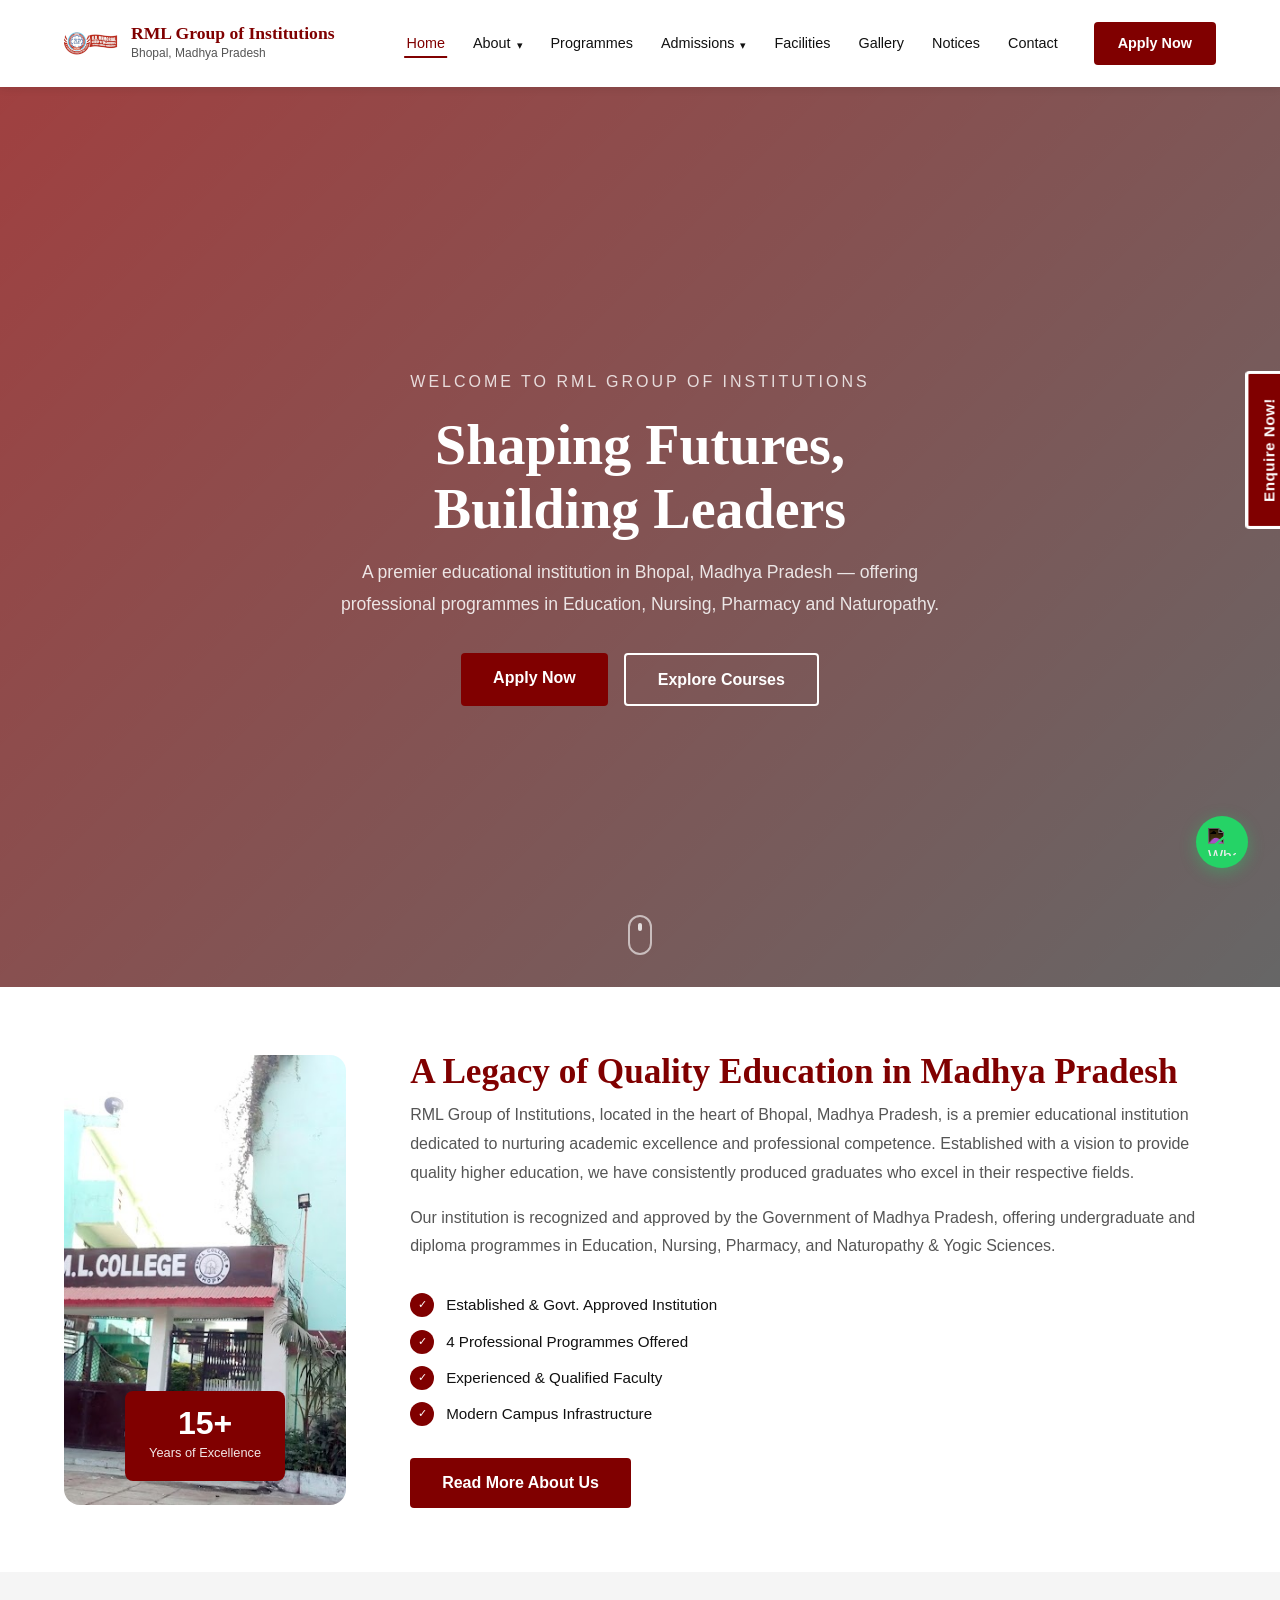
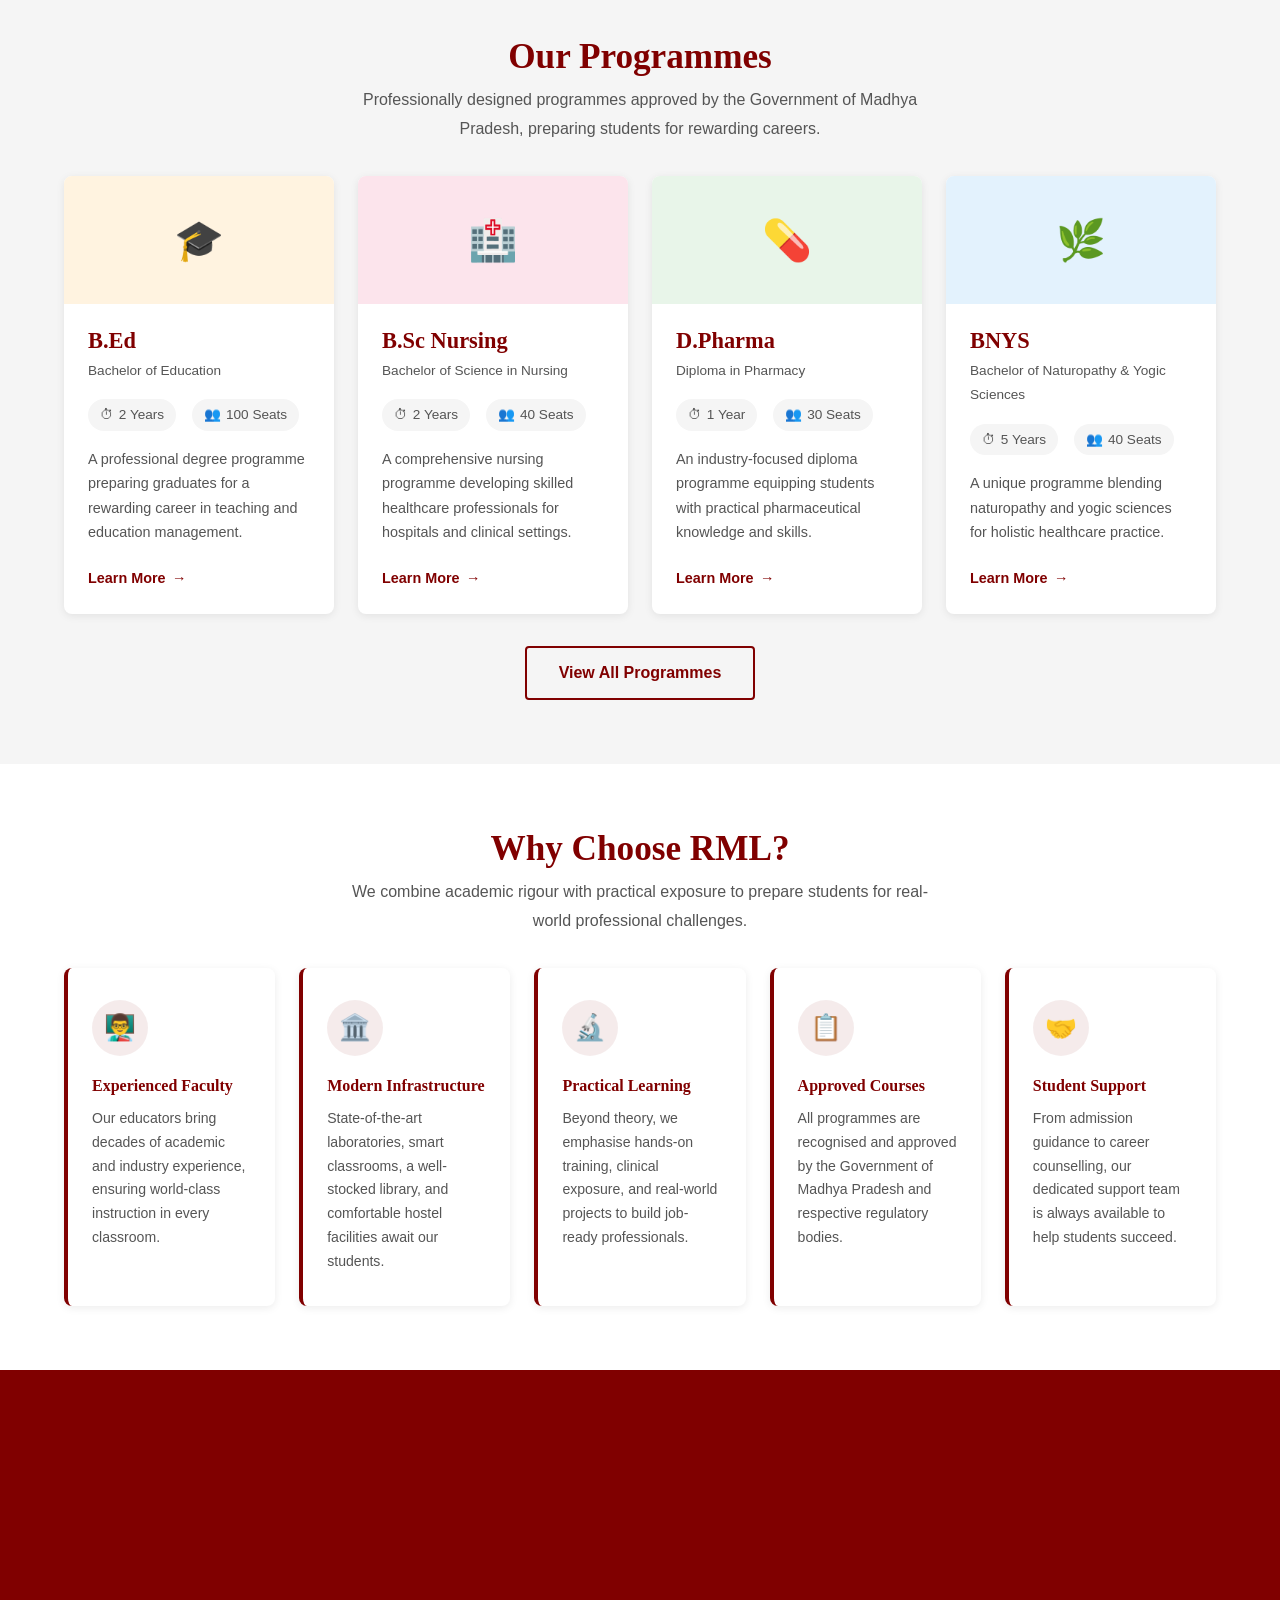
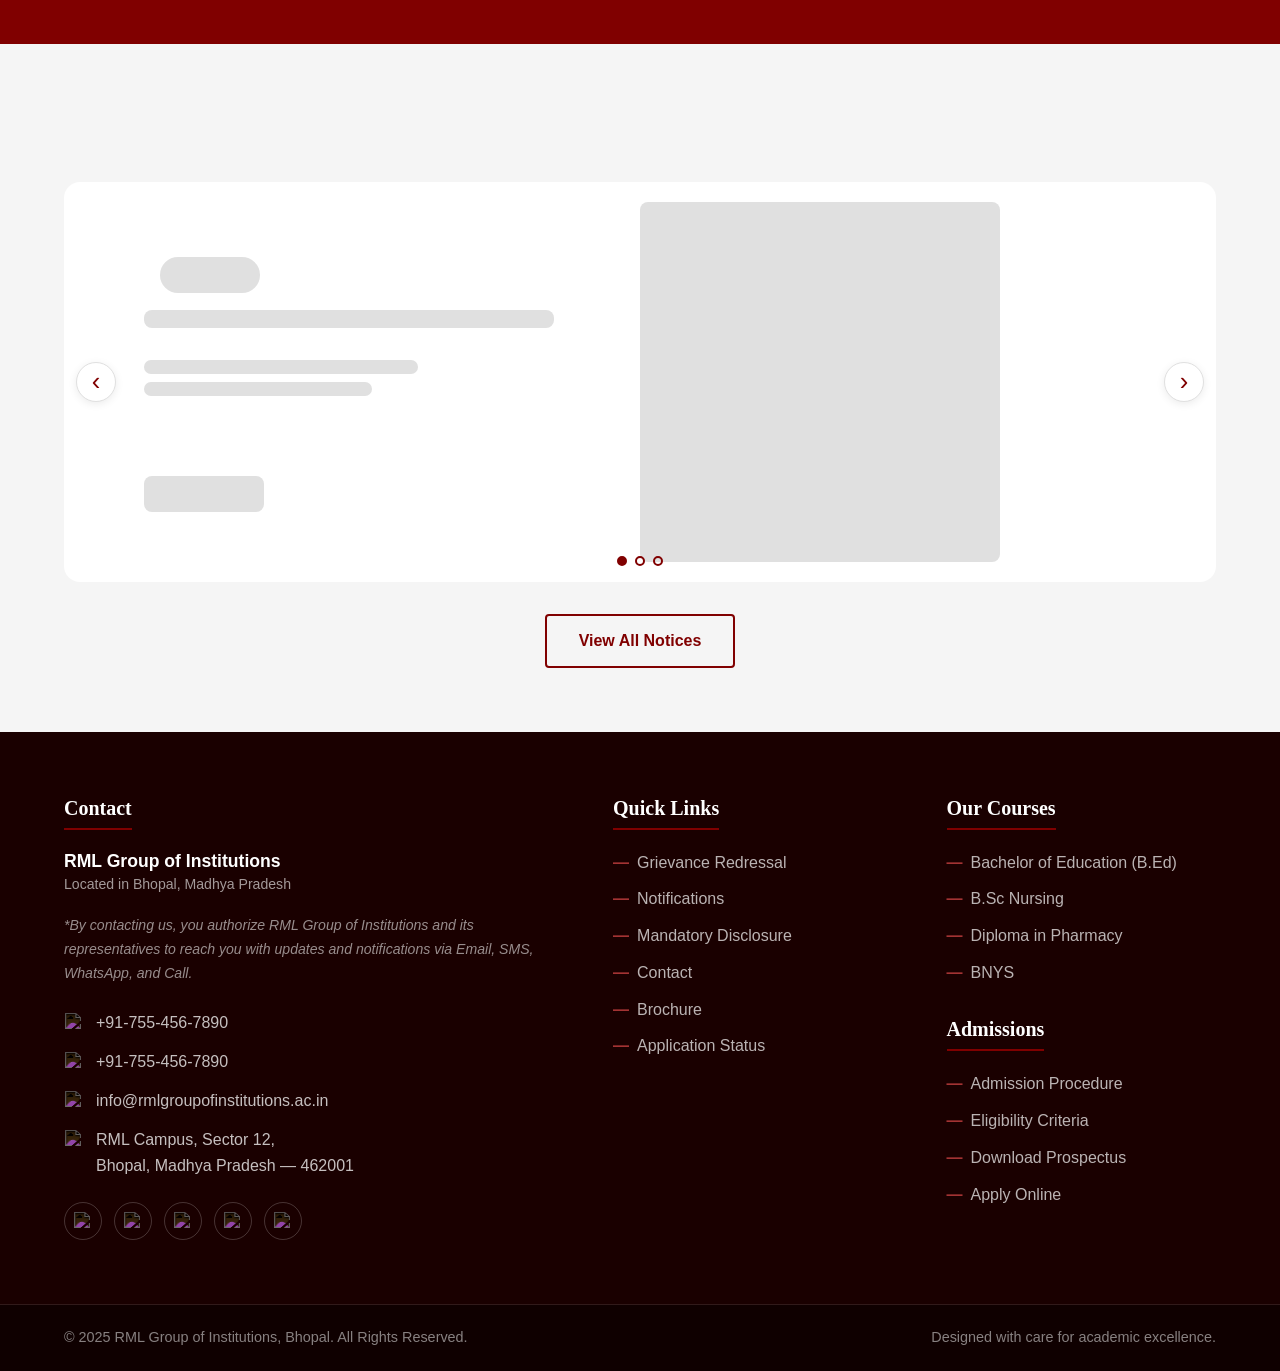
==== commit 1e9120ac: "feat: Add 'enquireSubmit' ID to submit buttons across multiple forms for improved accessibility and " ====
--- a/index.html
+++ b/index.html
@@ -790,7 +790,9 @@
             <span class="form-error" id="enqConsentError"></span>
 
             <!-- Submit -->
-            <button type="submit" class="btn btn-primary form-submit">
+            <button type="submit"
+            class="btn btn-primary form-submit"
+            id="enquireSubmit">
             Submit Enquiry
             </button>
 
--- a/css/style.css
+++ b/css/style.css
@@ -489,6 +489,21 @@
   50%       { top: 14px; opacity: 0.3; }
 }
 
+/* ============================================
+  SKELETON PREVIEW
+  ============================================ */
+
+.skeleton-box {
+  background: #e0e0e0;
+  border-radius: var(--radius-md);
+  animation: shimmer 1.5s ease-in-out infinite;
+}
+
+@keyframes shimmer {
+  0%   { opacity: 1; }
+  50%  { opacity: 0.4; }
+  100% { opacity: 1; }
+}
 /* ============================================
    SCROLL REVEAL ANIMATIONS
    ============================================ */
